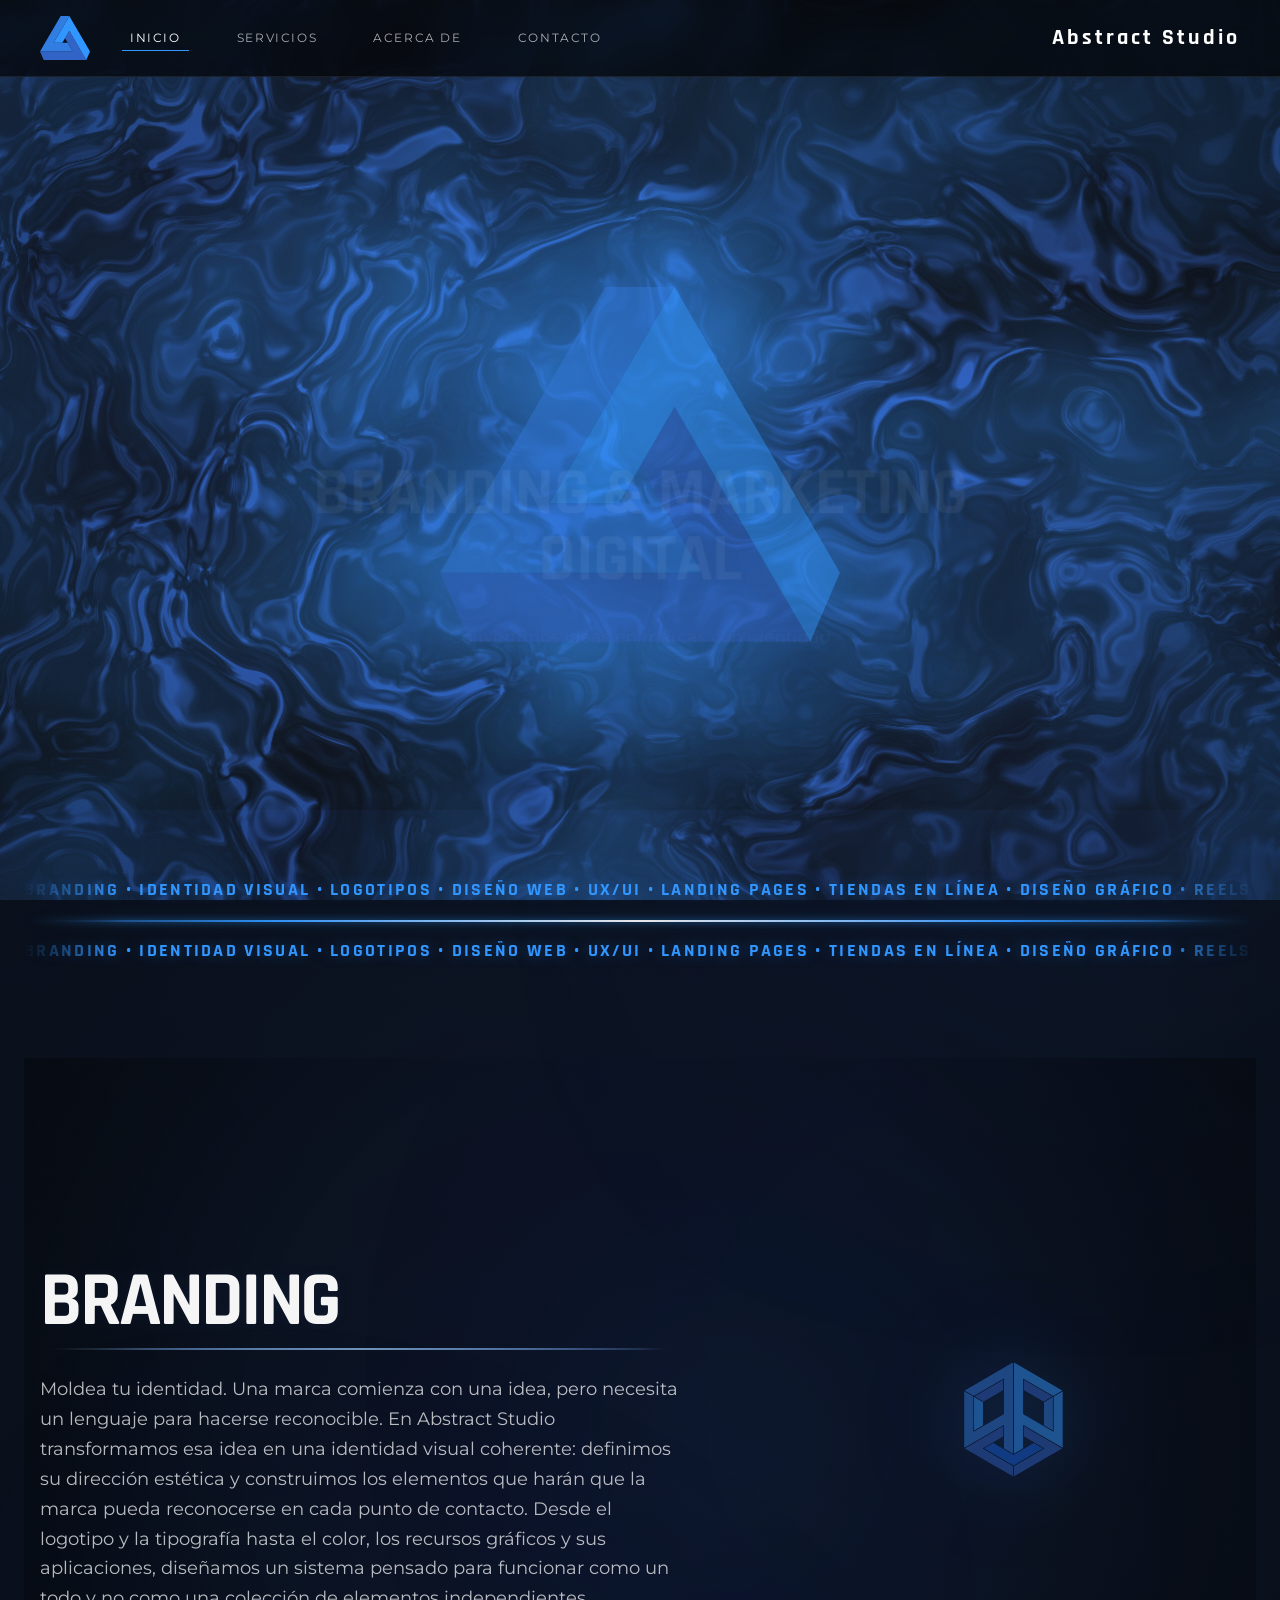
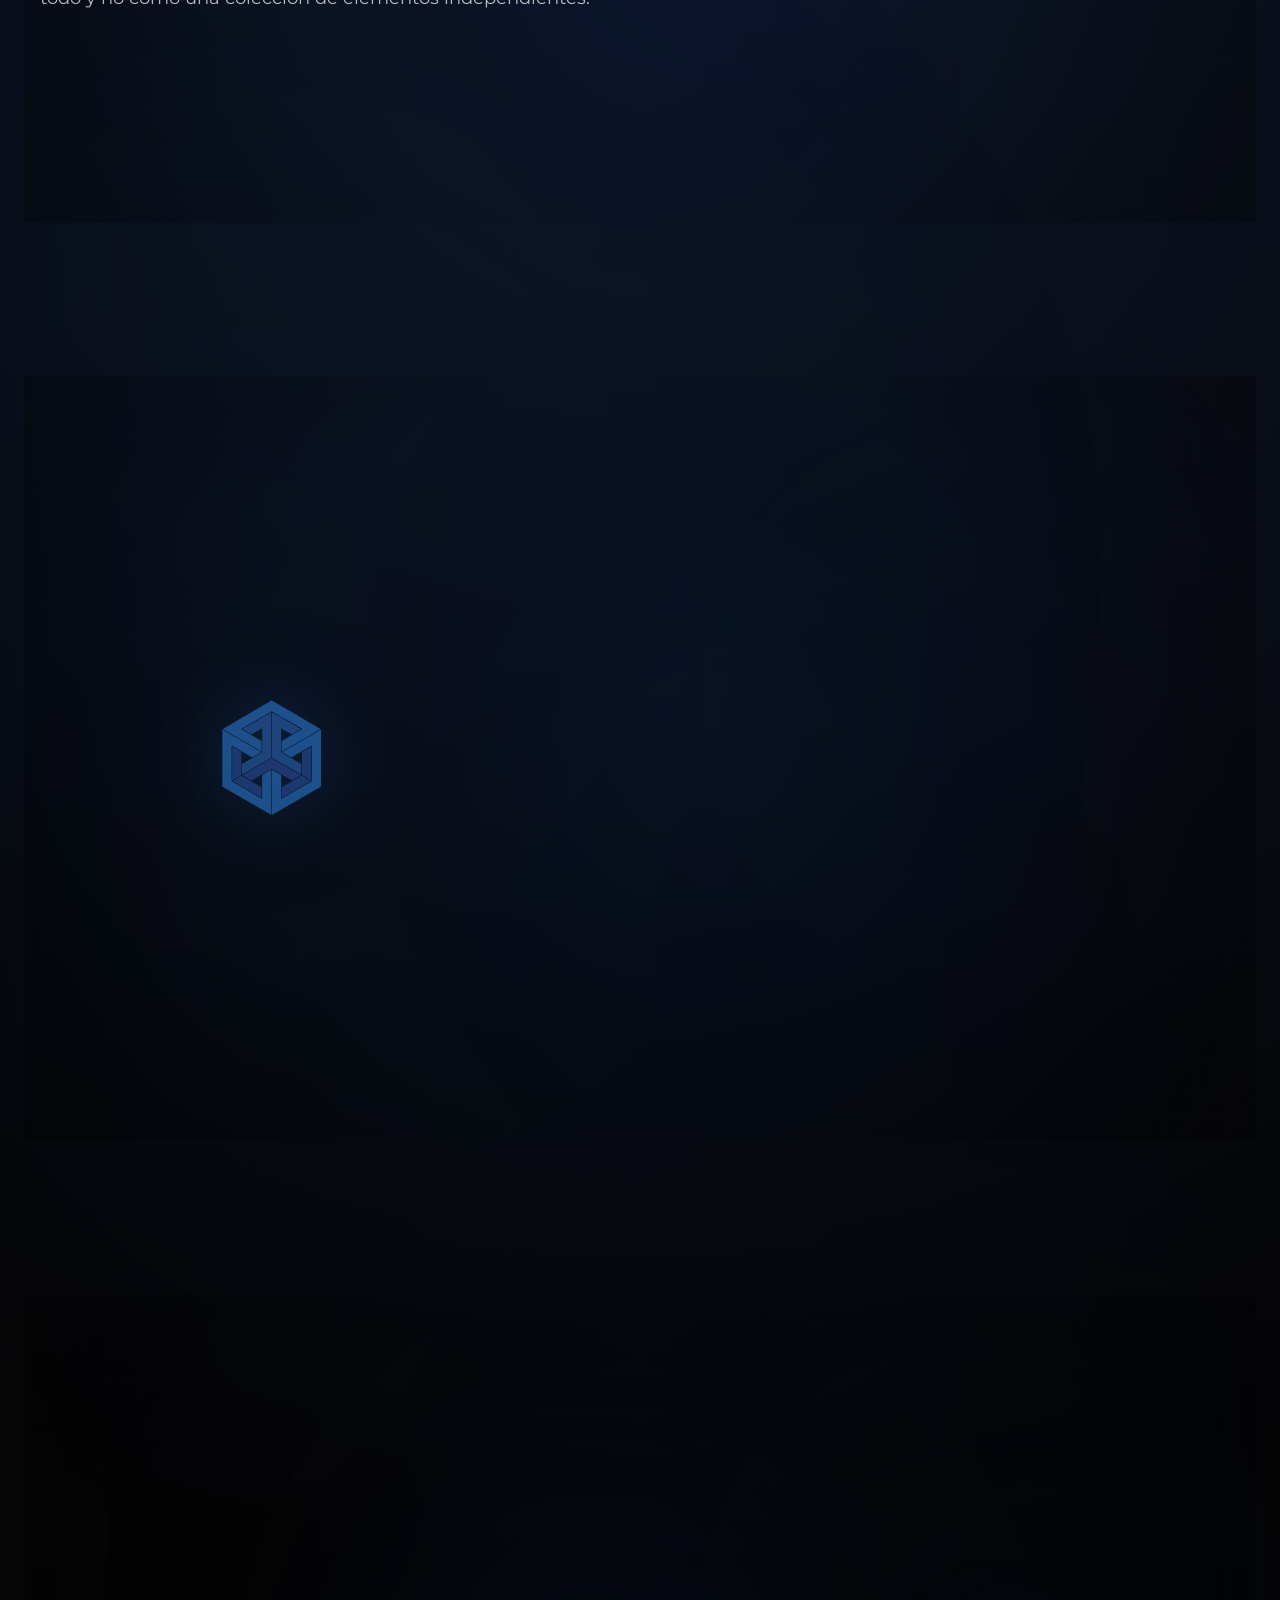
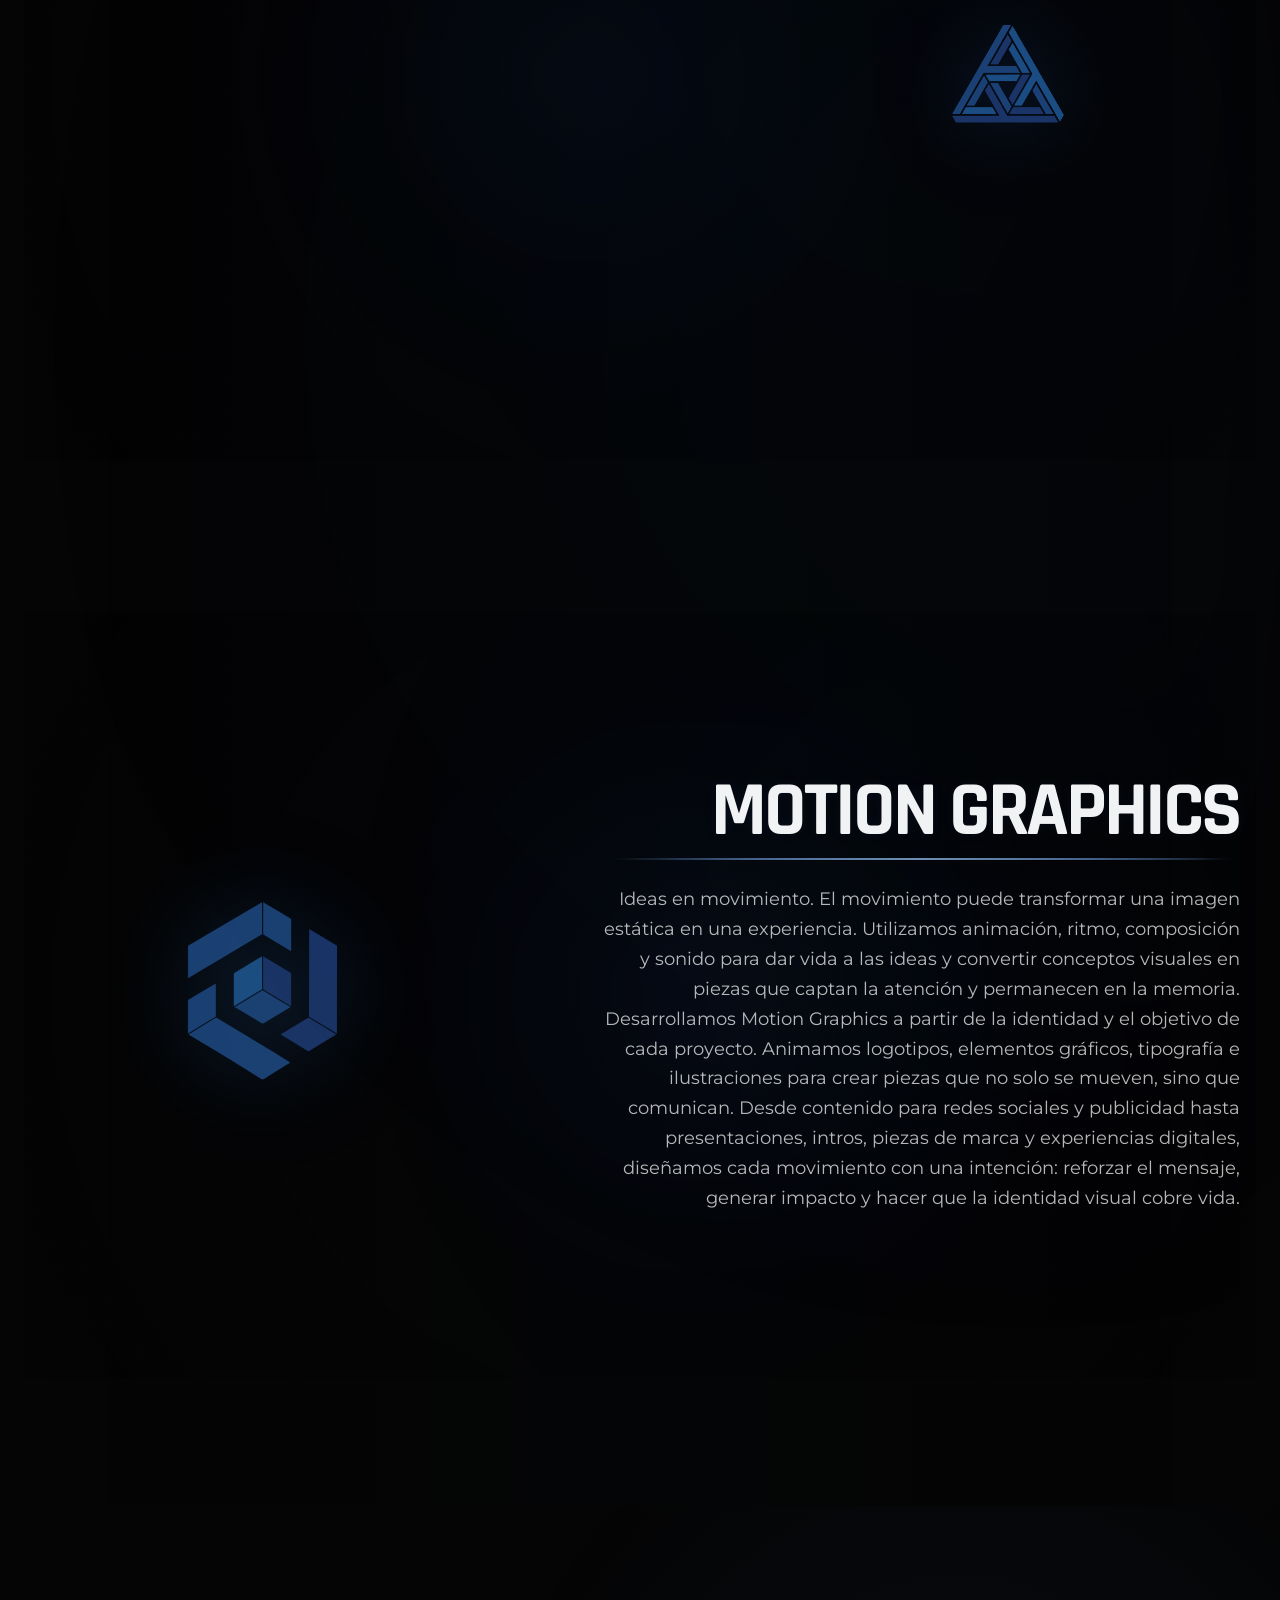
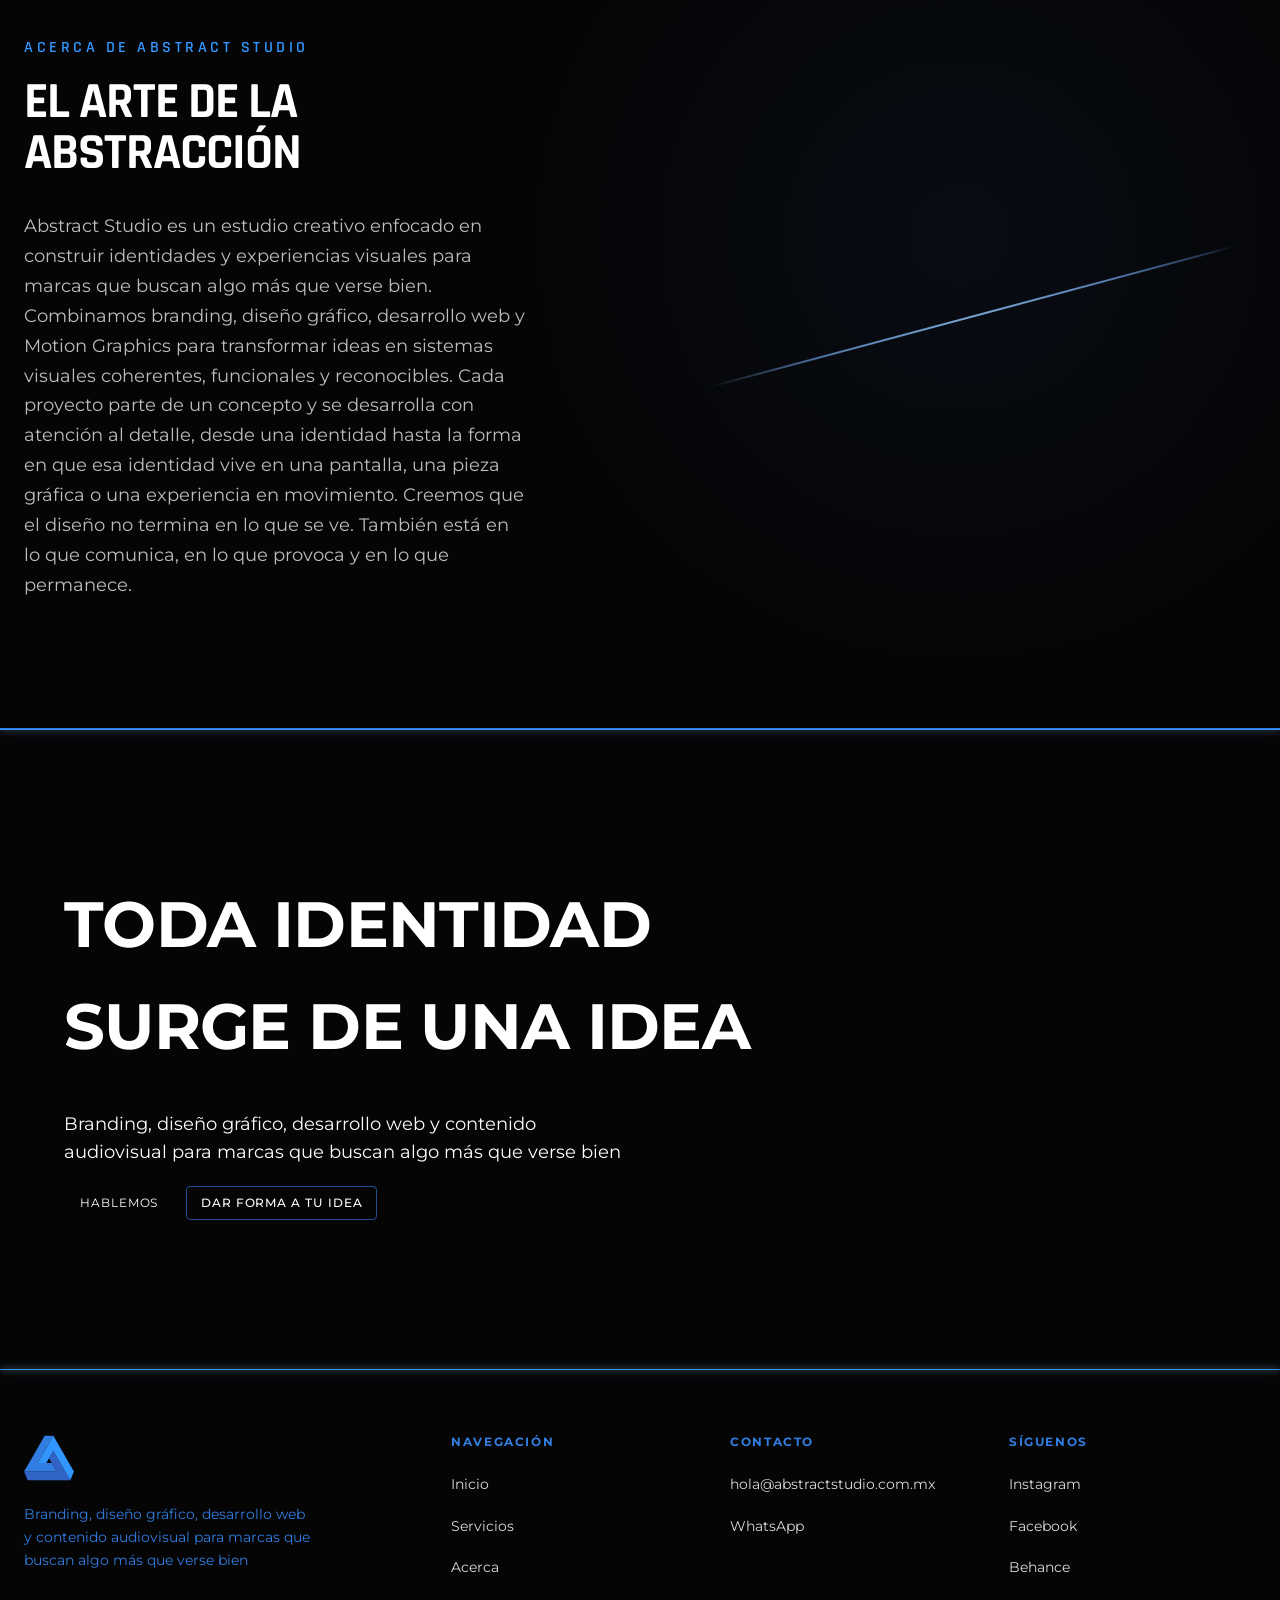
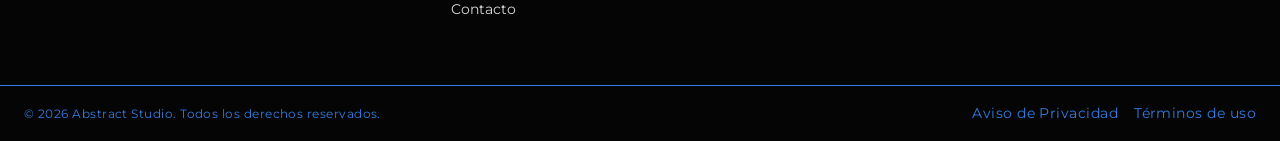
==== index.html @ e2a18814 "Aviso de Privacidad Update" ====
<!DOCTYPE html>
<html lang="es-MX">

<head>
    <!-- Meta -->
    <meta charset="UTF-8">
    <meta name="author"
      content="Abstract Studio">
    <meta name="viewport"
      content="width=device-width, initial-scale=1.0">
    <meta name="theme-color"
      content="#0b0b0b">
    <meta name="description"
      content="Branding • Desarrollo Web • Diseño Gráfico • Motion Graphics">
    <meta name="twitter:card"
      content="summary_large_image">
    <meta name="robots"
      content="index,follow">
    <meta property="og:site_name"
      content="Abstract Studio">  
    <meta property="og:title"
      content="Abstract Studio">
    <meta property="og:description"
      content="Branding • Desarrollo Web • Diseño Gráfico • Motion Graphics">
    <meta property="og:image"
      content="assets/images/cover.jpg">
    <meta property="og:type"
      content="website">
    <meta property="og:url"
      content="https://abstractstudio.com.mx">
    <meta property="og:locale"
      content="es_MX">
    
    <!-- Title -->
    <title>Abstract Studio | Branding & Marketing Digital</title>
    <!-- SEO -->
    <link rel="canonical" href="https://abstractstudio.com.mx">
    <!-- Favicon -->
    <link rel="icon" href="assets/logos/Logo Abstract Studio Blue.svg">
    <link rel="icon" type="image/svg+xml" href="assets/favicon/favicon.svg">
    <link rel="apple-touch-icon" href="assets/favicon/apple-touch-icon.png">
    <!--Google Fonts-->
    <link rel="preconnect" href="https://fonts.googleapis.com">
    <link rel="preconnect" href="https://fonts.gstatic.com" crossorigin>
    <link href="https://fonts.googleapis.com/css2?family=Montserrat:wght@400;500;600&family=Rajdhani:wght@500;600;700&display=swap" rel="stylesheet">
    <!-- CSS -->
    <link rel="stylesheet" href="style.css">
    <!-- script-->
    <script src="script.js" defer></script>
</head>

<body>

    <!-- Continuous Global WebGL Fluid Canvas -->
    <canvas id="global-fluid-canvas" class="global-fluid-canvas" aria-hidden="true"></canvas>

    <!-- Background Ambient Glow -->
    <div class="background" aria-hidden="true">
        <div class="blur blur1"></div>
        <div class="blur blur2"></div>
        <div class="noise"></div>
    </div>

    <!-- Header -->
    <header class="header">

    <div class="container">

        <div class="header-left">

            <div class="logo">
                <a href="/" aria-label="Abstract Studio Home">
                    <img
                        src="assets/logos/Logo Abstract Studio Blue.svg"
                        alt="Abstract Studio">
                </a>
            </div>

            <nav class="menu" aria-label="Primary navigation">

                <ul class="menu-list" id="primary-menu">

                    <li><a href="#hero" aria-current="page">Inicio</a></li>
                    <li><a href="#services">Servicios</a></li>
                    <li><a href="#about">Acerca de</a></li>
                    <li><a href="#contact">Contacto</a></li>

                </ul>

            </nav>

        </div>

        <div class="brand-name">
           <a href="/" aria-label="Abstract Studio Home">
              <span class="logo-text">
                  Abstract Studio
              </span>
           </a>
        </div>

        <button
            type="button"
            class="menu-toggle"
            aria-label="Abrir menú"
            aria-expanded="false"
            aria-controls="primary-menu"
        >
            <span></span>
            <span></span>
            <span></span>
        </button>

    </div>
    
    </header>

    <main id="main">

        <!-- HERO -->

    <section id="hero" class="hero">

        <div class="container">

            <div class="hero-center-wrapper">

                <!-- Penrose Triangle (Background Focal Element) -->
                <div class="hero-triangle-wrapper">
                    <img
                        src="assets/logos/Logo Abstract Studio Blue.svg"
                        alt="Abstract Studio Logo"
                        class="hero-triangle"
                        aria-hidden="true">
                </div>

                <!-- Text Content Overlay (Centered) -->
                <div class="hero-content reveal is-visible">

                    <p class="subtitle">
                        EL ARTE DE LA ABSTRACCIÓN
                    </p>

                    <h1>
                        Branding & Marketing Digital
                    </h1>

                    <p class="hero-description">
                        Convertimos ideas en marcas con identidad
                    </p>

                </div>

            </div><!-- /.hero-center-wrapper -->

        </div><!-- /.container -->

</section>

<!-- ============================================================
     SERVICES
     ============================================================ -->

<section id="services" class="services">

    <div class="container">

        
        <!-- ============================================================
             SERVICES TICKER BANNER
             Banda doble animada continua con haz de energía central
             ============================================================ -->
        <div class="services-ticker-banner reveal" aria-hidden="true">
            <!-- Banda Superior (Izquierda a Derecha) -->
            <div class="ticker-track ticker-track-ltr">
                <div class="ticker-content">
                    <span>BRANDING • IDENTIDAD VISUAL • LOGOTIPOS • DISEÑO WEB • UX/UI • LANDING PAGES • TIENDAS EN LÍNEA • DISEÑO GRÁFICO • REELS • MOTION GRAPHICS • EDICIÓN DE VIDEO • CONTENIDO PARA REDES SOCIALES •&nbsp;</span>
                    <span>BRANDING • IDENTIDAD VISUAL • LOGOTIPOS • DISEÑO WEB • UX/UI • LANDING PAGES • TIENDAS EN LÍNEA • DISEÑO GRÁFICO • REELS • MOTION GRAPHICS • EDICIÓN DE VIDEO • CONTENIDO PARA REDES SOCIALES •&nbsp;</span>
                </div>
            </div>

            <!-- Haz Láser de Energía Central -->
            <div class="ticker-laser-line"></div>

            <!-- Banda Inferior (Derecha a Izquierda) -->
            <div class="ticker-track ticker-track-rtl">
                <div class="ticker-content">
                    <span>BRANDING • IDENTIDAD VISUAL • LOGOTIPOS • DISEÑO WEB • UX/UI • LANDING PAGES • TIENDAS EN LÍNEA • DISEÑO GRÁFICO • REELS • MOTION GRAPHICS • EDICIÓN DE VIDEO • CONTENIDO PARA REDES SOCIALES •&nbsp;</span>
                    <span>BRANDING • IDENTIDAD VISUAL • LOGOTIPOS • DISEÑO WEB • UX/UI • LANDING PAGES • TIENDAS EN LÍNEA • DISEÑO GRÁFICO • REELS • MOTION GRAPHICS • EDICIÓN DE VIDEO • CONTENIDO PARA REDES SOCIALES •&nbsp;</span>
                </div>
            </div>
        </div>

        <div class="services-stage" role="list">

            <!-- ========================================================
                 BRANDING
                 ======================================================== -->

            <article
                class="service-scene reveal"
                data-service="branding"
                role="listitem"
            >

                <div class="service-light" aria-hidden="true">

                <span class="camera-light"></span>

                <span class="camera-light camera-light-secondary"></span>

</div>
                <div class="service-content">

                    <h3>
                        Branding
                    </h3>

                    <!-- Horizontal Laser -->
                    <div class="laser-rig laser-rig-horizontal" aria-hidden="true">
                        <span class="laser laser-horizontal">
                            <span class="laser-core"></span>
                            <span class="laser-energy"></span>
                        </span>
                    </div>

                    <p>
                    
                     Moldea tu identidad.

                     Una marca comienza con una idea, pero necesita un lenguaje para hacerse reconocible.
                     En Abstract Studio transformamos esa idea en una identidad visual coherente: 
                     definimos su dirección estética y construimos los elementos que harán que la marca pueda reconocerse en cada punto de contacto.
                     Desde el logotipo y la tipografía hasta el color, los recursos gráficos y sus aplicaciones,
                     diseñamos un sistema pensado para funcionar como un todo y no como una colección de elementos independientes.
                    
                    </p>

                </div>

                <div class="logo">
                    <img
                        src="assets/logos/Impossible Square 3D.svg"
                        alt="Abstract Studio">
                </div>

            </article>

            <!-- ========================================================
                 WEB DESIGN
                 ======================================================== -->

            <article
                class="service-scene reveal"
                data-service="web"
                role="listitem"
            >

                <div class="service-light" aria-hidden="true">

    <span class="camera-light"></span>

    <span class="camera-light camera-light-secondary"></span>

</div>
                <div class="service-content">

                    <h3>
                        Desarrollo Web
                    </h3>

                    <!-- Horizontal Laser -->
                    <div class="laser-rig laser-rig-horizontal" aria-hidden="true">
                        <span class="laser laser-horizontal">
                            <span class="laser-core"></span>
                            <span class="laser-energy"></span>
                        </span>
                    </div>

                    <p>
                      
                        Tu hogar digital

                        Un sitio web es más que una página en internet. Es el espacio donde tu marca puede expresarse sin las limitaciones de una red social y donde tus clientes pueden conocer quién eres, qué haces y por qué deberían elegirte.
                        Diseñamos y desarrollamos sitios web desde cero, combinando dirección visual, estructura, interacción y tecnología para crear experiencias que representen la identidad de cada marca. Desde la arquitectura de la información y la composición visual hasta las animaciones, interacciones y adaptación a distintos dispositivos, cada elemento tiene una función.
                        El resultado es un sitio rápido, responsive y coherente con tu identidad, diseñado para que tu marca tenga un espacio propio en el mundo digital.

                    </p>

                </div>

                <div class="logo">
                    <img
                        src="assets/logos/Impossible Cube.svg"
                        alt="Abstract Studio">
                </div>

            </article>

            <!-- ========================================================
                 GRAPHIC DESIGN
                 ======================================================== -->

            <article
                class="service-scene reveal"
                data-service="graphic"
                role="listitem"
            >

                <div class="service-light" aria-hidden="true">

    <span class="camera-light"></span>

    <span class="camera-light camera-light-secondary"></span>

</div>

                <div class="service-content">

                    <h3>
                        Diseño Gráfico
                    </h3>

                    <!-- Horizontal Laser -->
                    <div class="laser-rig laser-rig-horizontal" aria-hidden="true">
                        <span class="laser laser-horizontal">
                            <span class="laser-core"></span>
                            <span class="laser-energy"></span>
                        </span>
                    </div>

                    <p>
                        Lo visual también habla.

                        Cada pieza gráfica comunica antes de que alguien lea una sola palabra. Diseñamos recursos visuales que convierten una idea o un mensaje en una composición clara, atractiva y coherente con la identidad de cada marca.
                        Trabajamos desde la dirección visual y la composición hasta la tipografía, el color, la jerarquía y el tratamiento de imágenes. El objetivo no es simplemente hacer que una pieza se vea bien, sino conseguir que comunique lo correcto, capte atención y pueda reconocerse como parte de una misma identidad.
                        Diseñamos piezas para distintos puntos de contacto: material corporativo, publicidad, redes sociales, presentaciones, piezas editoriales y otros formatos que una marca necesite para comunicarse.
                  
                    </p>

                </div>

                <div class="logo">
                    <img
                        src="assets/logos/Impossible Triangles.svg"
                        alt="Abstract Studio">
                </div>


            </article>

            <!-- ========================================================
                 Motion Graphics
                 ======================================================== -->

            <article
                class="service-scene reveal"
                data-service="video"
                role="listitem"
            >

                <div class="service-light" aria-hidden="true">

    <span class="camera-light"></span>

    <span class="camera-light camera-light-secondary"></span>

</div>

                <div class="service-content">

                    <h3>
                        Motion Graphics
                    </h3>

                    <!-- Horizontal Laser -->
                    <div class="laser-rig laser-rig-horizontal" aria-hidden="true">
                        <span class="laser laser-horizontal">
                            <span class="laser-core"></span>
                            <span class="laser-energy"></span>
                        </span>
                    </div>

                    <p>
                        Ideas en movimiento.

                        El movimiento puede transformar una imagen estática en una experiencia. Utilizamos animación, ritmo, composición y sonido para dar vida a las ideas y convertir conceptos visuales en piezas que captan la atención y permanecen en la memoria.
                        Desarrollamos Motion Graphics a partir de la identidad y el objetivo de cada proyecto. Animamos logotipos, elementos gráficos, tipografía e ilustraciones para crear piezas que no solo se mueven, sino que comunican.
                        Desde contenido para redes sociales y publicidad hasta presentaciones, intros, piezas de marca y experiencias digitales, diseñamos cada movimiento con una intención: reforzar el mensaje, generar impacto y hacer que la identidad visual cobre vida.
                    </p>

                </div>

                <div class="logo">
                    <img
                        src="assets/logos/Impossible Cubes Floating.svg"
                        alt="Abstract Studio">
                </div>

                

            </article>

        </div>

    </div>

</section>

<!-- ABOUT -->

<section id="about" class="about">

    <div class="container">

        <div class="about-grid">

            <div class="about-content reveal">

                <span class="section-tag">
                  Acerca de Abstract Studio
                </span>

                <h2>
                  El Arte de la Abstracción
                </h2>

                <p>

                    Abstract Studio es un estudio creativo enfocado en construir identidades y experiencias visuales para marcas que buscan algo más que verse bien.
                    Combinamos branding, diseño gráfico, desarrollo web y Motion Graphics para transformar ideas en sistemas visuales coherentes, funcionales y reconocibles. Cada proyecto parte de un concepto y se desarrolla con atención al detalle, desde una identidad hasta la forma en que esa identidad vive en una pantalla, una pieza gráfica o una experiencia en movimiento.
                    Creemos que el diseño no termina en lo que se ve. También está en lo que comunica, en lo que provoca y en lo que permanece.

                </p>

            </div>

            <!-- Volumetric Physical Laser Beam Visual -->
            <div class="about-visual" aria-hidden="true">

                <div class="laser-rig laser-rig-about">
                    <span class="laser laser-about">
                        <span class="laser-core"></span>
                        <span class="laser-energy"></span>
                        <span class="laser-haze"></span>
                    </span>
                </div>

                <div class="about-prism">
                    <div class="prism-core"></div>
                    <div class="prism-glow"></div>
                </div>

            </div>

        </div><!-- /.about-grid -->

    </div><!-- /.container -->

</section>

<!-- CONTACT -->

        <section id="contact" class="contact reveal">

            <div class="container">

                <h2>
                    Toda identidad surge de una idea
                </h2>

                <p>
                    Branding, diseño gráfico, desarrollo web y contenido audiovisual para marcas que buscan algo más que verse bien
                </p>

                <div class="contact-actions">
                    <a href="https://wa.me/529842177882" 
                       target="_blank"
                       rel="noopener noreferrer"
                       class="primary-btn">
                        Hablemos
                    </a>

                    <button
                        type="button"
                        class="project-trigger"
                        aria-controls="project-panel"
                        aria-expanded="false"
                    >
                        Dar Forma a tu Idea
                    </button>
                </div>

            </div>

        </section>

        <aside
                id="project-panel"
                class="project-panel"
                role="dialog"
                aria-modal="true"
                aria-labelledby="project-panel-title"
                aria-hidden="true"
            >
                <div class="project-panel__surface">
                    <button type="button" class="project-panel__close" aria-label="Cerrar formulario de proyecto">
                        <span aria-hidden="true">×</span>
                    </button>

                    <div class="project-panel__intro">
                        <p class="project-panel__eyebrow">Iniciar proyecto</p>
                        <h3 id="project-panel-title">No te conformes con imaginarlo, estamos listos para volverlo realidad.</h3>
                        <p>Cuéntanos qué tienes en mente.</p>
                    </div>

                    <form 
                        id="project-form"
                        class="project-form"
                        action="https://formspree.io/f/xyegvakr"
                        method="POST"
                        novalidate>
                        <fieldset class="project-form__group">
                            <legend>¿Qué podemos crear para ti?</legend>
                            <div class="project-options project-options--services">
                                <label><input type="checkbox" name="servicios" value="Branding"><span>Branding</span></label>
                                <label><input type="checkbox" name="servicios" value="Diseño web"><span>Diseño web</span></label>
                                <label><input type="checkbox" name="servicios" value="Diseño gráfico"><span>Diseño gráfico</span></label>
                                <label><input type="checkbox" name="servicios" value="Contenido para redes sociales"><span>Contenido para redes</span></label>
                                <label><input type="checkbox" name="servicios" value="Edición de video"><span>Edición de video</span></label>
                                <label><input type="checkbox" name="servicios" value="Otro"><span>Otro</span></label>
                            </div>
                        </fieldset>

                        <div class="project-form__group">
                            <label for="project-description">Cuéntanos sobre tu proyecto</label>
                            <textarea id="project-description" name="descripcion" rows="4" required placeholder="Cuéntanos brevemente qué tienes en mente..."></textarea>
                        </div>

                        <fieldset class="project-form__group">
                            <legend>Cuéntanos un poco sobre tu negocio <span>(opcional)</span></legend>
                            <div class="project-options">
                                <label><input type="radio" name="negocio" value="Estoy comenzando"><span>Estoy comenzando</span></label>
                                <label><input type="radio" name="negocio" value="Ya tengo un negocio"><span>Ya tengo un negocio</span></label>
                                <label><input type="radio" name="negocio" value="Quiero renovar mi imagen"><span>Renovar mi imagen</span></label>
                                <label><input type="radio" name="negocio" value="Estoy lanzando algo nuevo"><span>Estoy lanzando algo nuevo</span></label>
                            </div>
                        </fieldset>

                        <fieldset class="project-form__group">
                            <legend>¿Cómo podemos contactarte?</legend>
                            <div class="project-fields">
                                <label>Nombre<input type="text" name="nombre" autocomplete="name" required></label>
                                <label>WhatsApp<input type="tel" name="whatsapp" autocomplete="tel" inputmode="tel" required></label>
                                <label>Email<input type="email" name="email" autocomplete="email" required></label>
                                <label>Instagram / sitio web <span>(opcional)</span><input type="text" name="referencia" autocomplete="url"></label>
                            </div>
                        </fieldset>

                        <fieldset class="project-form__group">
                            <legend>¿Cómo encontraste Abstract Studio?</legend>
                            <div class="project-options">
                                <label><input type="radio" name="origen" value="Instagram" required><span>Instagram</span></label>
                                <label><input type="radio" name="origen" value="Facebook"><span>Facebook</span></label>
                                <label><input type="radio" name="origen" value="Google"><span>Google</span></label>
                                <label><input type="radio" name="origen" value="Recomendación"><span>Recomendación</span></label>
                                <label><input type="radio" name="origen" value="Otro"><span>Otro</span></label>
                            </div>
                        </fieldset>

                        <p class="project-form__notice" role="alert" aria-live="assertive"></p>
                        <button type="submit" class="project-submit">Iniciar Proyecto</button>
                    </form>

                    <div class="project-success" hidden tabindex="-1">
                        <p class="project-panel__eyebrow">Solicitud recibida</p>
                        <h3>Tu idea ya está en movimiento.</h3>
                        <p>Gracias por compartirla. Nos pondremos en contacto contigo pronto.</p>
                        <button type="button" class="project-success__close">Cerrar</button>
                    </div>
                </div>
        </aside>

    </main>

    <!-- Footer -->

<footer class="footer">

    <div class="container">

        <!-- Brand -->

        <section class="footer-brand">

            <div class="logo">

                <a href="/">
                    <img
                        src="assets/logos/Logo Abstract Studio Blue.svg"
                        alt="Abstract Studio">
                </a>
            </div>

            <p class="footer-description">
                Branding, diseño gráfico, desarrollo web y contenido audiovisual para marcas que buscan algo más que verse bien
            </p>

        </section>

        <!-- Navigation -->

        <nav class="footer-nav" aria-label="Footer navigation">

            <h3>Navegación</h3>

            <ul>

                <li><a href="#hero">Inicio</a></li>

                <li><a href="#services">Servicios</a></li>

                <li><a href="#about">Acerca</a></li>

                <li><a href="#contact">Contacto</a></li>

            </ul>

        </nav>

        <!-- Contact -->

        <section class="footer-contact">

            <h3>Contacto</h3>

            <ul>

                <li>
                    <a href="mailto:hola@abstractstudio.com.mx?subject=Quiero%20iniciar%20un%20proyecto">
                        hola@abstractstudio.com.mx
                    </a>
                </li>

                <li>
                    <a href="https://wa.me/529842177882?text=Hola%20Abstract%20Studio%2C%20encontr%C3%A9%20su%20sitio%20web%20y%20me%20gustar%C3%ADa%20hablar%20sobre%20un%20proyecto." class="whatsapp-link">
                        WhatsApp
                    </a>
                </li>

            </ul>

        </section>

        <!-- Social -->

        <nav class="footer-social" aria-label="Social media">
            <h3>Síguenos</h3>
            <ul>
                <li><a href="https://www.instagram.com/abstractstudio.mkt/" class="instagram-link" target="_blank" rel="noopener noreferrer">Instagram</a></li>
                <li><a href="https://www.facebook.com/abstractstudio.mkt" class="facebook-link" target="_blank" rel="noopener noreferrer">Facebook</a></li>
                <li><a href="https://www.behance.net/abstractstudiomkt" class="behance-link" target="_blank" rel="noopener noreferrer">Behance</a></li>
            </ul>
        </nav>
    </div>

    <div class="footer-bottom">

        <div class="container">

            <p>
                &copy; 2026 Abstract Studio. Todos los derechos reservados.
            </p>

            <nav aria-label="Legal">

                <ul>

                    <li>
                        <a href="aviso-de-privacidad.html">
                            Aviso de Privacidad
                        </a>
                    </li>

                    <li>
                        <a href="#">
                            Términos de uso
                        </a>
                    </li>

                </ul>

            </nav>

        </div>

    </div>

</footer>

</body>

</html>
---- style.css ----
/* ============================================================
   ABSTRACT STUDIO — Stylesheet

   Dirección visual:
   Minimalista, elegante, artística y atemporal.

   Inspiración:
   Porsche • Apple • PlayStation

   Identidad:
   Negro predominante, azul como color de acento,
   tipografía limpia, animaciones sutiles y mucho espacio.
   ============================================================ */

/* ============================================================

   INDEX

   01. Design Tokens
   02. Reset
   03. Layout
   04. Header
   05. Hero
   06. Services
   07. About
   08. Contact
   09. Footer
   10. Animations
   11. Responsive

   ============================================================ */
   
/* ============================================================
   DESIGN TOKENS
   Sistema de diseño global de Abstract Studio.
   Cualquier cambio aquí se reflejará en todo el sitio.
   ============================================================ */

:root {

    /* ---------- Color Palette ---------- */
    
    --bg: #050505;
    --surface: #0D0D0D;
    --surface-2: #171717;
    --accent-rgb: 50, 100, 200;
    --white: #ffffff;
    --primary: #3264d2;
    --primary-soft: #327de1;
    --accent: #3296ff;

    --text: #F5F5F5;
    --text-soft: #BDBDBD;

    --black:#000;
    --transparent:transparent;

    /* ---------- Social Links Color Palette ---------- */
    
    --instagram: #3296ff;
    --whatsapp: #3296ff;
    --facebook: #3296ff;
    --behance: #3296ff;

    /* ---------- Browser Preferences ----------*/

    color-scheme: dark;

    /* ---------- UI ---------- */

    --line: rgba(255, 255, 255, 0.08);

    /* ---------- Logo Size ---------- */

    --logo-size: 50px;

    /* ---------- Icon Size ---------- */

    --icon-sm: 16px;
    --icon-md: 24px;
    --icon-lg: 32px;
    --icon-xl: 48px;
    
    /* ---------- Fonts ---------- */
    
    --font-heading: "Rajdhani", sans-serif;
    --font-body: "Montserrat", sans-serif;

    /* ---------- Font Size ---------- */

    --fs-xs: .72rem;
    --fs-sm: .9rem;
    --fs-md: 1rem;
    --fs-lg: 1.1rem;
    --fs-xl: 1.4rem;
    --fs-2xl: 1.5rem;
    --fs-3xl: clamp(2.6rem, 5.5vw, 5rem);

    /* ---------- Font Weight ---------- */

    --fw-regular: 400;
    --fw-medium: 500;
    --fw-semibold: 600;
    --fw-bold: 700;

    /* ---------- Layout ---------- */

    --container-sm:720px;
    --container-md:960px;
    --container-lg:1280px;
    --container-xl:1440px;
    --header-height: 90px;
    --gutter: 1.5rem;
    --container-header: 1700px;

    /* ---------- Blur ---------- */
    
    --blur-sm:14px;
    --blur-lg:160px;
    
    /* ---------- Opacity ---------- */

    --opacity-low:.25;
    --opacity-medium:.65;
    --opacity-high:.85;

    /* ---------- Motion ---------- */

    --ease-standard: cubic-bezier(.19, 1, .22, 1);
    --ease-smooth: cubic-bezier(.16, 1, .3, 1);
    --ease-fast: cubic-bezier(.4, 0, .2, 1);

    /* ---------- Motion Duration ---------- */

    --duration-fast: 150ms;
    --duration-normal: 250ms;
    --duration-slow: 400ms;
    --duration-slower: 700ms;

    /* ---------- Motion Distance ---------- */

    --motion-distance-sm: 12px;
    --motion-distance-md: 20px;
    --motion-distance-lg: 28px;

    /* ---------- Transitions ---------- */

    --transition-fast:
        all var(--duration-fast) var(--ease-fast);

    --transition-standard:
        all var(--duration-normal) var(--ease-standard);

    --transition-smooth:
        all var(--duration-normal) var(--ease-smooth);

    --transition-opacity:
        opacity var(--duration-normal) var(--ease-fast);

    --transition-transform:
        transform var(--duration-normal) var(--ease-standard);

    --transition-button:
        background var(--duration-normal) var(--ease-smooth),
        color var(--duration-normal) var(--ease-smooth),
        border-color var(--duration-normal) var(--ease-smooth),
        transform var(--duration-normal) var(--ease-smooth),
        box-shadow var(--duration-normal) var(--ease-smooth);

    --transition-header:
        background var(--duration-normal) var(--ease-standard),
        padding var(--duration-normal) var(--ease-standard),
        border-color var(--duration-normal) var(--ease-standard),
        box-shadow var(--duration-normal) var(--ease-standard);

    --transition-menu:
        opacity var(--duration-normal) var(--ease-fast),
        color var(--duration-normal) var(--ease-standard);

    --transition-underline:
        transform var(--duration-normal) var(--ease-standard);

    --transition-padding:
        padding var(--duration-normal) var(--ease-smooth);

    --transition-reveal:
        opacity var(--duration-slower) var(--ease-smooth),
        transform var(--duration-slower) var(--ease-smooth);


    /* ---------- Border Line ---------- */

    --border-primary: 1px solid var(--primary-soft);
    --border-line: 1px solid var(--line);

    /* ---------- Border Radius ---------- */

    --radius-sm: 4px;
    --radius-md: 8px;
    --radius-lg: 16px;
    --radius-full:999px;

    /* ---------- Z-index ---------- */

    --z-background: -1;
    --z-header: 100;
    --z-dropdown: 200;
    --z-tooltip: 500;
    --z-overlay: 900;
    --z-modal: 1000;
    --z-toast: 1100;
    
    /* ---------- Spacing ----------
    Utilizar estas variables para márgenes, paddings, gaps y separaciones.
    Evitar valores sueltos siempre que exista un equivalente dentro de esta escala.
    -------------------------------- */

    --space-3xs: .125rem;
    --space-2xs: .25rem;
    --space-xs: .5rem;
    --space-sm: .75rem;

    --space-md: 1rem;
    --space-md-lg: 1.25rem;
    --space-lg-sm: 1.5rem;
    --space-lg: 2rem;
    --space-lg-xl: 2.5rem;
    --space-xl-sm: 3rem;

    --space-xl: 4rem;
    --space-2xl: 8rem;
    --space-3xl: 12rem;
    --space-4xl: 16rem;

    /* ---------- Shadows ---------- */

    --shadow-sm: 0 4px 12px rgb(0 0 0 / .16);
    --shadow-md: 0 8px 24px rgb(0 0 0 / .24);
    --shadow-lg: 0 16px 48px rgb(0 0 0 / .32);
    --shadow-accent: 0 8px 24px rgb(var(--accent-rgb) / .25);
    
    /* ---------- Focus ---------- */

    --focus-outline: 2px solid var(--accent);
    --focus-offset: 3px;


    /* ---------- Laser Glow ---------- */

    --laser-rgb: 50, 100, 200;
    --laser-core-rgb: 180, 225, 255;

    --laser-border-opacity: .90;

    --laser-glow-sm: rgba(var(--laser-core-rgb), .95);
    --laser-glow-md: rgba(var(--laser-rgb), .70);
    --laser-glow-lg: rgba(var(--laser-rgb), .45);
    --laser-glow-xl: rgba(var(--laser-rgb), .20);

    --laser-shadow-sm: 0 0 4px var(--laser-glow-sm);
    --laser-shadow-md: 0 0 12px var(--laser-glow-md);
    --laser-shadow-lg: 0 0 28px var(--laser-glow-lg);
    --laser-shadow-xl: 0 0 70px var(--laser-glow-xl);

    --laser-blur: .3px;
    --laser-drop-shadow: 0 0 8px rgba(var(--laser-rgb), .60);

}

/* ============================================================
   RESET
   Normaliza el comportamiento por defecto de los navegadores
   y establece una base consistente para todo el proyecto.
   ============================================================ */
*,
*::before,
*::after {
    margin: 0;
    padding: 0;
    box-sizing: border-box;
}

html {
    scroll-behavior: smooth;
    scroll-padding-top: var(--header-height);
}

body {
    background-color: var(--bg);
        
    background-image:
        radial-gradient(
            circle at top,
            rgba(var(--accent-rgb), .10),
            var(--transparent) 50%
        );

    color: var(--text);
    font-family: var(--font-body);
    line-height: 1.6;
    min-height: 100vh;

    overflow-x:hidden;

    font-synthesis: none;
    -webkit-font-smoothing: antialiased;
    -moz-osx-font-smoothing: grayscale;
    text-rendering: optimizeLegibility;
}

img {
    display: block;
    max-width: 100%;
    height: auto;
}

a {
    color: inherit;
    text-decoration: none;
}

ul {
    list-style: none;
}

:focus-visible {
    outline: var(--focus-outline);
    outline-offset: var(--focus-offset);
}

section {
    position: relative;
}

::selection {
    background: var(--accent);
    color: var(--white);
}

.container {
    max-width: var(--container-lg);
    margin-inline: auto;
    padding-inline: var(--gutter);
}

/* ---------- Background decoration (subtle, kept off unless needed) ---------- */
.background {
    position: fixed;
    inset: 0;
    z-index: var(--z-background);
    pointer-events: none;
}

.blur {
    position: absolute;
    filter: blur(var(--blur-lg));
    opacity: var(--opacity-low);
    mix-blend-mode: screen;
}

.blur1 {
    width: 640px;
    height: 640px;
    top: -12%;
    left: -10%;
    background: radial-gradient(
        circle,
        rgba(var(--accent-rgb), .9),
        transparent 70%
    );
}

.blur2 {
    width: 560px;
    height: 560px;
    bottom: -15%;
    right: -8%;
    background: radial-gradient(
        circle,
        rgba(var(--laser-rgb), .8),
        transparent 70%
    );
}

.noise {
    position: absolute;
    inset: 0;
    opacity: .035;
    mix-blend-mode: overlay;
    background-image: url("data:image/svg+xml;utf8,<svg xmlns='http://www.w3.org/2000/svg' width='120' height='120'><filter id='n'><feTurbulence type='fractalNoise' baseFrequency='0.85' numOctaves='2' stitchTiles='stitch'/></filter><rect width='100%25' height='100%25' filter='url(%23n)'/></svg>");
}

/* ============================================================
   HEADER
   ============================================================ */

.header {
    position: fixed;
    top: 0;
    left: 0;
    right: 0;
    z-index: var(--z-header);
    padding-block: var(--space-md);
    background: rgb(5 5 5 / 0.72);
    backdrop-filter: blur(var(--blur-sm)) saturate(125%);
    -webkit-backdrop-filter: blur(var(--blur-sm)) saturate(140%);
    border-bottom: var(--border-line);
    transition: var(--transition-header);
}

.header-left {
    display: flex;
    align-items: center;
    gap: var(--space-lg);
}

/* Estado al hacer scroll */

.header.scrolled {
    padding-block: var(--space-sm);
    background: rgb(5 5 5 / 0.82);
    box-shadow: var(--shadow-accent);
    backdrop-filter: blur(var(--blur-sm)) saturate(150%);
    -webkit-backdrop-filter: blur(var(--blur-sm)) saturate(150%);
}

.header .container {
    width: calc(100% - var(--space-lg));
    max-width: var(--container-header);

    display: flex;
    justify-content: space-between;
    align-items: center;
}

/* ============================================================
   Logo
   ============================================================ */

.logo {
    display: flex;
    align-items: center;
}

.logo img {
    width: var(--logo-size);
    height: auto;
    transition: 
      transform var(--duration-normal) var(--ease-smooth),
      filter var(--duration-normal) var(--ease-smooth);
}

.logo a:hover img {
    transform: translateY(-2px) scale(1.02);
    filter: drop-shadow(0 0 12px rgb(var(--accent-rgb) / .35));
}

.logo-text {
    font-family: var(--font-heading);
    font-size: var(--fs-xl);
    font-weight:var(--fw-bold);
    letter-spacing: 3px;
    color: var(--white);
    white-space: nowrap;
}

/* ============================================================
   Navigation
   ============================================================ */

.menu {
    display: flex;
    align-items: center;
}

.menu-list {
    display: flex;
    align-items: center;
    gap: var(--space-lg-xl);
}

.menu-list li a {
    position: relative;
    display: inline-flex;
    align-items: center;

    padding: var(--space-sm) var(--space-xs);

    font-family: var(--font-body);
    font-size: var(--fs-xs);
    letter-spacing: 0.14em;
    text-transform: uppercase;

    color: var(--white);
    opacity: 0.65;

    transition: var(--transition-menu);
}

.menu-list li a::after {
    content: "";
    position: absolute;
    left: 0;
    bottom: var(--space-xs);
    width: 100%;
    height: 1px;

    background: var(--accent);

    transform: scaleX(0);
    transform-origin: left;
    transition: var(--transition-underline);
}

.menu-list li a:hover,
.menu-list li a[aria-current="page"] {
    opacity: 1;
}

.menu-list li a:hover::after,
.menu-list li a[aria-current="page"]::after {
    transform: scaleX(1);
}

/* ============================================================
   Focus
   ============================================================ */

.menu-list a:focus-visible {
    outline: 2px solid var(--accent);
    outline-offset: 4px;
}


/* ============================================================
   Mobile Menu Toggle
   Oculto en escritorio; se activa en el breakpoint responsive.
   ============================================================ */

.menu-toggle {
    display: none;
    flex-direction: column;
    justify-content: center;
    gap: 5px;

    width: 32px;
    height: 32px;

    background: transparent;
    border: none;
    cursor: pointer;

    z-index: var(--z-dropdown);
}

.menu-toggle span {
    display: block;
    width: 100%;
    height: 2px;

    background: var(--white);
    border-radius: var(--radius-full);

    transition:
        transform var(--duration-normal) var(--ease-standard),
        opacity var(--duration-normal) var(--ease-standard);
}

body.menu-open .menu-toggle span:nth-child(1) {
    transform: translateY(7px) rotate(45deg);
}

body.menu-open .menu-toggle span:nth-child(2) {
    opacity: 0;
}

body.menu-open .menu-toggle span:nth-child(3) {
    transform: translateY(-7px) rotate(-45deg);
}

/* ============================================================
   Accessibility
   ============================================================ */

@media (prefers-reduced-motion: reduce) {

    .header,
    .header *,
    .header *::before,
    .header *::after {
        transition: none !important;
    }

}

/* ============================================================
   CONTINUOUS GLOBAL WEBGL ATMOSPHERE
   ============================================================ */

.global-fluid-canvas {
    position: fixed;
    top: 0;
    left: 0;
    width: 100vw;
    height: 100vh;
    z-index: -1;
    pointer-events: none;
    background: transparent;
    opacity: 0.88;
}

/* ============================================================
   HERO
   ============================================================ */

.hero {
    position: relative;
    display: flex;
    align-items: center;
    justify-content: center;
    min-height: calc(100vh - var(--header-height));
    overflow: hidden;
    background-color: transparent;
}

/* ---------- Centered Wrapper ---------- */
.hero-center-wrapper {
    position: relative;
    width: 100%;
    min-height: 560px;
    display: flex;
    align-items: center;
    justify-content: center;
    z-index: 1;
}

/* ---------- Penrose Triangle (Protagonista Central) ---------- */
.hero-triangle-wrapper {
    position: absolute;
    top: 50%;
    left: 50%;
    transform: translate(-50%, -50%);
    z-index: 1;
    pointer-events: none;
    display: flex;
    align-items: center;
    justify-content: center;
}

.hero-triangle {
    width: clamp(380px, 46vw, 680px);
    height: auto;
    opacity: 50%;
    pointer-events: none;
    filter:
        drop-shadow(0 0 35px rgba(50, 150, 255, 0.40))
        drop-shadow(0 0 80px rgba(50, 100, 210, 0.25));
    animation: heroTriangleFloating 10s ease-in-out infinite;
}

@keyframes heroTriangleFloating {
    0%, 100% {
        transform: translateY(0) scale(1);
        filter:
            drop-shadow(0 0 35px rgba(50, 150, 255, 0.40))
            drop-shadow(0 0 80px rgba(50, 100, 210, 0.25));
    }
    50% {
        transform: translateY(-12px) scale(1.025);
        filter:
            drop-shadow(0 0 55px rgba(50, 150, 255, 0.55))
            drop-shadow(0 0 100px rgba(50, 100, 210, 0.35));
    }
}

/* ============================================================
   HERO TEXT ENTRANCE ANIMATION
   Animación suave de entrada vertical para el contenido del Hero
   ============================================================ */
@keyframes heroTextEnter {
    0% {
        opacity: 0;
        transform: translateY(25px);
    }
    100% {
        opacity: 1;
        transform: translateY(0);
    }
}

.hero-content {
    position: relative;
    z-index: 2;
    display: flex;
    flex-direction: column;
    align-items: center;
    text-align: center;
    gap: var(--space-lg);
    width: 100%;
    max-width: 820px;
    margin-inline: auto;
}

@media (prefers-reduced-motion: no-preference) {
    .hero-content > * {
        opacity: 0;
        transform: translateY(25px);
        will-change: transform, opacity;
        animation: heroTextEnter 800ms cubic-bezier(.22, 1, .36, 1) forwards;
    }

    .hero-content > *:nth-child(1) {
        animation-delay: 100ms;
    }

    .hero-content > *:nth-child(2) {
        animation-delay: 250ms;
    }

    .hero-content > *:nth-child(3) {
        animation-delay: 400ms;
    }
}

.hero-content .subtitle {
    display: inline-block;
    white-space: normal;
    text-wrap: balance;
    padding-bottom: var(--space-md);
    border-bottom: var(--border-line);
    font-family: var(--font-heading);
    font-size: var(--fs-xs);
    letter-spacing: 0.18em;
    text-transform: uppercase;
    color: var(--accent);
    text-align: center;
    margin-inline: auto;
    text-shadow: 0 2px 8px rgba(0, 0, 0, 0.85);
}

.hero h1 {
    max-width: 800px;
    font-family: var(--font-heading);
    font-size: var(--fs-3xl);
    font-weight: var(--fw-bold);
    line-height: 0.98;
    letter-spacing: -0.01em;
    text-transform: uppercase;
    text-align: center;
    margin-inline: auto;
    color: var(--text);
    text-shadow: 0 4px 20px rgba(0, 0, 0, 0.85);
}

.hero-description {
    max-width: 52ch;
    font-size: var(--fs-lg);
    color: var(--text-soft);
    text-align: center;
    margin-inline: auto;
    text-shadow: 0 2px 12px rgba(0, 0, 0, 0.85);
}

.primary-btn {
    display: inline-flex;
    align-items: center;
    gap: var(--space-xs);

    padding: var(--space-sm) var(--space-md);
    border-radius: var(--radius-sm);

    font-family: var(--font-body);
    font-size: var(--fs-xs);
    letter-spacing: 0.08em;
    text-transform: uppercase;

    transition: var(--transition-button);

    background: var(--accent);
    color: var(--white);
}

.primary-btn:hover {
    background: var(--bg);
    color: var(--white);
    transform: translateY(-2px);
}

/* ============================================================
   SERVICES
   Dirección visual:
   Cinematográfica · Minimalista · Oscuridad · Luz azul
   ============================================================ */

.services {

    position: relative;
    overflow: hidden;

    background:
        radial-gradient(
            circle at 50% 20%,
            rgba(var(--laser-rgb), .12) 0%,
            transparent 50%
        );

    padding-top: clamp(1.5rem, 3vw, 3rem);
    padding-bottom: clamp(6rem, 10vw, 10rem);

}

.services::before {

    content: "";

    position: absolute;
    inset: 0;

    background:
        linear-gradient(
            90deg,
            transparent,
            rgba(var(--laser-rgb), .025),
            transparent
        );

    opacity: .5;

    pointer-events: none;

}

.services::after {

    content: "";

    position: absolute;
    inset: 0;

    background:
        radial-gradient(
            circle at 20% 35%,
            rgba(var(--laser-rgb), .05),
            transparent 35%
        ),
        radial-gradient(
            circle at 80% 70%,
            rgba(var(--laser-rgb), .04),
            transparent 40%
        );

    filter: blur(60px);

    opacity: .7;

    pointer-events: none;

}

/* ============================================================
   SERVICES TICKER BANNER
   Banda doble animada con movimiento infinito y haz láser central.
   ============================================================ */
.services-ticker-banner {
    position: relative;
    width: 100%;
    max-width: var(--container-xl);
    margin-inline: auto;
    margin-top: clamp(0.5rem, 1vw, 1rem);
    margin-bottom: clamp(3.5rem, 6vw, 5.5rem);
    overflow: hidden;
    background: transparent;
    user-select: none;
    pointer-events: none;
    -webkit-mask-image: linear-gradient(90deg, transparent 0%, #000 8%, #000 92%, transparent 100%);
    mask-image: linear-gradient(90deg, transparent 0%, #000 8%, #000 92%, transparent 100%);
}

.ticker-track {
    width: 100%;
    overflow: hidden;
    display: flex;
    padding-block: clamp(0.6rem, 1.2vw, 0.95rem);
}

.ticker-content {
    display: flex;
    flex-shrink: 0;
    white-space: nowrap;
    will-change: transform;
}

.ticker-content span {
    font-family: var(--font-heading);
    font-size: clamp(0.95rem, 1.4vw, 1.35rem);
    font-weight: var(--fw-bold);
    letter-spacing: clamp(0.12em, 0.18vw, 0.2em);
    text-transform: uppercase;
    color: var(--accent);
    text-shadow: 0 0 14px rgba(50, 150, 255, 0.4);
    padding-right: 0.35em;
}

.ticker-track-ltr .ticker-content {
    animation: tickerMoveLTR 35s linear infinite;
}

.ticker-track-rtl .ticker-content {
    animation: tickerMoveRTL 35s linear infinite;
}

@keyframes tickerMoveLTR {
    0% {
        transform: translate3d(-50%, 0, 0);
    }
    100% {
        transform: translate3d(0, 0, 0);
    }
}

@keyframes tickerMoveRTL {
    0% {
        transform: translate3d(0, 0, 0);
    }
    100% {
        transform: translate3d(-50%, 0, 0);
    }
}

/* Haz Láser de Energía Central */
.ticker-laser-line {
    position: relative;
    width: 100%;
    height: 1.5px;
    background: linear-gradient(
        90deg,
        rgba(50, 150, 255, 0.15) 0%,
        rgba(50, 150, 255, 0.95) 20%,
        rgba(255, 255, 255, 0.9) 50%,
        rgba(50, 150, 255, 0.95) 80%,
        rgba(50, 150, 255, 0.15) 100%
    );
    box-shadow: 
        0 0 6px rgba(50, 150, 255, 0.7),
        0 0 16px rgba(50, 150, 255, 0.35);
    animation: tickerLaserBreathing 5s ease-in-out infinite alternate;
}

@keyframes tickerLaserBreathing {
    0% {
        opacity: 0.55;
        filter: drop-shadow(0 0 2px rgba(50, 150, 255, 0.4));
    }
    50% {
        opacity: 1;
        filter: drop-shadow(0 0 7px rgba(50, 150, 255, 0.85));
    }
    100% {
        opacity: 0.65;
        filter: drop-shadow(0 0 4px rgba(50, 150, 255, 0.5));
    }
}

.services-stage {

    position: relative;

    display: flex;
    flex-direction: column;

    gap: clamp(7rem, 12vw, 10rem);

    width: 100%;
    max-width: 90rem;

    margin-inline: auto;

}

.service-scene {

    position: relative;

    isolation: isolate;
    overflow: clip;

    display: flex;
    align-items: center;
    justify-content: space-between;

    min-height: 85vh;

    padding-block: clamp(2rem, 4vw, 3rem);

    animation: cameraDrift 26s ease-in-out infinite alternate;

}

.service-scene:nth-child(even) {

    flex-direction: row-reverse;
    justify-content: space-between;

}

.service-scene:nth-child(even) .service-content {

    text-align: right;

}

.service-content {

    position: relative;
    z-index: 3;

    width: 100%;
    max-width: 42rem;
    min-width: 0;

    padding: 16px;

    opacity: 0;
    transform: translate3d(0, 30px, 0) scale(.96);
    will-change: transform, opacity;
    transition:
        transform 800ms cubic-bezier(.22, 1, .36, 1),
        opacity 800ms cubic-bezier(.22, 1, .36, 1);

}

.service-content > * {

    opacity: 0;
    transform: translateY(24px);
    will-change: transform, opacity;
    transition:
        transform 800ms cubic-bezier(.22, 1, .36, 1),
        opacity 800ms cubic-bezier(.22, 1, .36, 1);

}

.service-scene.scene-active .service-content {

    opacity: 1;
    transform: translate3d(0, 0, 0) scale(1);

}

.service-scene.scene-active .service-content > * {

    opacity: 1;
    transform: translateY(0);

}

/* Entrada escalonada; al salir, la descripción se retira antes del título. */
.service-scene.scene-active .service-content h3 {
    transition-delay: 100ms;
}

.service-scene.scene-active .service-content p {
    transition-delay: 250ms;
}

.service-scene:not(.scene-active) .service-content h3 {
    transition-delay: 150ms;

}

/* ============================================================
   SERVICES LOGOS / 3D SYMBOLS
   Especificidad para los SVG dentro de .service-scene
   ============================================================ */

.service-scene .logo {
    position: relative;
    z-index: 3;
    display: flex;
    align-items: center;
    justify-content: center;
    width: clamp(300px, 38vw, 560px);
    height: clamp(280px, 36vh, 480px);
    max-width: 100%;
    flex-shrink: 0;
    pointer-events: none;
    animation: serviceLogoFloating 10s ease-in-out infinite;
    will-change: transform, filter;
}

.service-scene .logo img {
    --logo-scale: 1;

    width: 100%;
    height: 100%;
    object-fit: contain;
    opacity: 50%;
    filter: drop-shadow(0 0 35px rgba(50, 150, 255, 0.30))
            drop-shadow(0 0 70px rgba(50, 100, 210, 0.18));
    transition: transform var(--duration-slow) var(--ease-smooth),
                filter var(--duration-slow) var(--ease-smooth);
    will-change: transform, filter;
    animation: serviceLogoSpin 32s linear infinite;
}

@keyframes serviceLogoSpin {
    from {
        transform: scale(var(--logo-scale)) rotate(0deg);
    }

    to {
        transform: scale(var(--logo-scale)) rotate(360deg);
    }
}

@keyframes serviceLogoFloating {
    0%, 100% {
        transform: translateY(0) scale(1);
        filter:
            drop-shadow(0 0 35px rgba(50, 150, 255, 0.40))
            drop-shadow(0 0 80px rgba(50, 100, 210, 0.25));
    }

    50% {
        transform: translateY(-12px) scale(1.025);
        filter:
            drop-shadow(0 0 55px rgba(50, 150, 255, 0.55))
            drop-shadow(0 0 100px rgba(50, 100, 210, 0.35));
    }
}

/* Escala óptica individual para equilibrar visualmente el tamaño
   de los 4 símbolos vectoriales dentro de su viewBox 1600x900 */

.service-scene[data-service="branding"] .logo img {
    --logo-scale: 2.13;
}

.service-scene[data-service="web"] .logo img {
    --logo-scale: 1.93;
    animation-direction: reverse;
}

.service-scene[data-service="graphic"] .logo img {
    --logo-scale: 2.19;
}

.service-scene[data-service="video"] .logo img {
    --logo-scale: 1.68;
    animation-direction: reverse;
}

.service-scene.scene-active .logo img {
    filter: drop-shadow(0 0 45px rgba(50, 150, 255, 0.45))
            drop-shadow(0 0 90px rgba(50, 100, 210, 0.28));
}


.service-content h3 {

    font-family: var(--font-heading);
    font-weight: var(--fw-bold);

    font-size: clamp(3rem, 6vw, 5.5rem);

    line-height: .9;

    letter-spacing: -.04em;

    text-transform: uppercase;

    color: var(--text);

    margin-bottom: 0.65rem;

    text-wrap: balance;

    text-shadow: 0 0 12px rgba(var(--laser-rgb), .08);

}

.service-content .laser-rig-horizontal {

    position: relative;
    inset: auto;

    width: 100%;
    height: 2px;

    margin-bottom: 1.5rem;

    pointer-events: none;
    overflow: visible;

}

.service-content .laser-horizontal {

    position: relative;
    inset: auto;

    width: 100%;
    height: 2px;

}

.service-scene.scene-active .service-content .laser-rig-horizontal {

    transition-delay: 175ms;

}

.service-content p {

    width: 100%;
    max-width: 62ch;

    font-family: var(--font-body);

    font-size: var(--fs-lg);

    line-height: 1.7;

    text-align: start;

    color: rgba(255,255,255,.72);

}

.service-scene::after {

    content: "";

    position: absolute;

    inset: 0;

    background:

        radial-gradient(
            circle at center,
            transparent 55%,
            rgba(3,3,3,.35) 100%
        );

    pointer-events: none;

    z-index: 2;

}

/* ============================================================
   SERVICES LIGHT
   ============================================================ */

.service-light {

    position: absolute;

    inset: 0;

    overflow: hidden;

    pointer-events: none;

    z-index: 1;

    will-change:transform;


}

.service-light::before {

    content: "";

    position: absolute;

    width: 42rem;
    aspect-ratio: 1;

    left: 55%;
    top: 50%;

    transform: translate(-50%, -50%);

    border-radius: 50%;

    background:
        radial-gradient(
            circle,
            rgba(var(--laser-rgb), .10) 0%,
            rgba(var(--laser-rgb), .04) 35%,
            transparent 75%
        );

    filter: blur(40px);

    opacity: .55;

}

.service-light::after {

    content: "";

    position: absolute;

    inset: -25%;

    background:

        radial-gradient(

            circle at 70% 45%,

            rgba(var(--laser-rgb), .04),

            transparent 60%

        );

    filter: blur(90px);

    opacity: .45;
    
    animation:

        cameraFog 32s ease-in-out infinite alternate;

}

/* ============================================================
   LASER RIGS
   ============================================================ */

.laser-rig{

    position:absolute;

    inset:0;

    overflow:visible;

    pointer-events:none;

    will-change:transform;

}

.laser-rig-horizontal{

    animation:

        rigHorizontalDrift 42s cubic-bezier(.42,.05,.58,.95) infinite alternate;

}

/* ============================================================
   LASER TIMING
   ============================================================ */

.service-scene:nth-child(1) .laser-rig-horizontal{

    animation-delay:-4s;

}

.service-scene:nth-child(2) .laser-rig-horizontal{

    animation-delay:-15s;

}

.service-scene:nth-child(3) .laser-rig-horizontal{

    animation-delay:-28s;

}

.service-scene:nth-child(4) .laser-rig-horizontal{

    animation-delay:-37s;

}


/* ============================================================
   SERVICES LASERS
   ============================================================ */

.laser{

    position:absolute;
    display:block;
    height:2px;

    --laser-speed:7.2s;
    --laser-intensity:1;
    --laser-opacity:.85;

    border-radius:999px;

    overflow:visible;

    opacity:var(--laser-opacity);

       animation:

        laserBreathing var(--laser-speed)
        ease-in-out infinite;

}

.laser-horizontal{

    --random-speed:1.6s;
    position:absolute;
    height:2px;

      animation:
        laserBreathing var(--laser-speed) ease-in-out infinite,
        laserPulse 5s ease-in-out infinite,
        laserHorizontalDrift calc(22s + var(--random-speed)) ease-in-out infinite;
    
        animation-delay:
        0s,
        0s;

}


/* ============================================================
   CAPA 1
   NIEBLA LUMINOSA
   ============================================================ */

.laser::before{

    content:"";

    position:absolute;

    inset:-18px 0;

    background:

        linear-gradient(

            90deg,

            transparent,

            rgba(var(--laser-rgb),.18),

            transparent

        );

    filter:blur(16px);

    opacity:.22;

    animation:

        laserHeat 4s ease-in-out infinite;

}

@keyframes laserHeat{

    0%,100%{

        transform:scaleY(1);

    }

    50%{

        transform:scaleY(1.45);

    }

}


/* ============================================================
   CAPA 2
   HALO
   ============================================================ */

.laser::after{

    content:"";

    position:absolute;

    inset:-6px 0;

    background:

        linear-gradient(

            90deg,

            transparent,

            rgba(var(--laser-rgb),.55),

            transparent

        );

    filter:blur(5px);

    opacity:.45;

}

/* ============================================================
   CAPA 3
   CUERPO
   ============================================================ */

/* ============================================================
   ABOUT · VOLUMETRIC PHYSICAL LASER PRISM
   ============================================================ */

.laser-rig-about {
    position: absolute;
    inset: 0;
    width: 100%;
    height: 100%;
    pointer-events: none;
    display: flex;
    align-items: center;
    justify-content: center;
}

.laser-about {
    width: 100%;
    height: 2px;
    top: 50%;
    left: 0;
    transform: translateY(-50%) rotate(-15deg);
}

.laser-haze {
    position: absolute;
    inset: -35px 0;
    background: radial-gradient(ellipse at center, rgba(50, 150, 255, 0.25) 0%, rgba(50, 100, 210, 0.08) 50%, transparent 80%);
    filter: blur(25px);
    opacity: 0.7;
    animation: laserPhysicsPulse 8s ease-in-out infinite alternate;
}

@keyframes laserPhysicsPulse {
    0%, 100% {
        opacity: 0.55;
        transform: scaleY(0.9);
    }
    50% {
        opacity: 0.85;
        transform: scaleY(1.25);
    }
}

.laser{

    background:

        linear-gradient(

            90deg,

            transparent 0%,

            rgba(var(--laser-rgb),0) 8%,

            rgba(var(--laser-rgb),.65) 25%,

            rgba(var(--laser-rgb),1) 50%,

            rgba(var(--laser-rgb),.65) 75%,

            rgba(var(--laser-rgb),0) 100%

        );

    box-shadow:

        0 0 4px rgba(var(--laser-rgb),.55),

        0 0 12px rgba(var(--laser-rgb),.25);

}

/* ==========================================================
   LASER CORE
   ========================================================== */

.laser-core{

    position:absolute;

    inset:0;

    border-radius:inherit;

    background:

        linear-gradient(

            90deg,

            transparent,

            rgba(var(--laser-core-rgb),1),

            transparent

        );

    filter:blur(.35px);

    pointer-events:none;

}

.laser-energy{

    position:absolute;

    left:-80px;

    top:50%;

    width:72px;

    height:10px;

    transform:translateY(-50%);

    border-radius:999px;

    pointer-events:none;

    background:
        radial-gradient(
            ellipse,
            rgba(var(--laser-core-rgb),1) 0%,
            rgba(var(--laser-rgb),.55) 45%,
            transparent 72%
        );

    filter:blur(2px);

    mix-blend-mode:screen;

    animation:
        laserEnergy linear infinite,
        laserEnergyGlow 6s ease-in-out infinite;

    animation-duration:
        calc(4.5s + var(--random-speed)),
        6s;

}

/* ============================================================
   IMPERFECCIÓN ÓPTICA
   ============================================================ */

.laser{

    mask-image:

        linear-gradient(

            90deg,

            transparent 0%,

            #000 6%,

            #000 94%,

            transparent 100%

        );

}

/* ============================================================
   SERVICES ACTIVE SCENE
   ============================================================ */


.scene-active .service-light::before{

    animation:

        lightBreath 8s ease-in-out infinite;

}

.scene-active .camera-light{

    animation-duration:14s;

}

.scene-active .camera-light-secondary{

    animation-duration:20s;

}

@keyframes rigHorizontalDrift{

    0%{

        transform:
            translate3d(8%,0,0);

    }

    50%{

        transform:
            translate3d(-10%,2%,0);

    }

    100%{

        transform:
            translate3d(6%,-1%,0);

    }

}

@keyframes laserPulse{

    0%{

        opacity:.45;

        filter:brightness(.9);

    }

    50%{

        opacity:1;

        filter:brightness(1.4);

    }

    100%{

        opacity:.45;

        filter:brightness(.9);

    }

}

@keyframes lightBreath{

    0%{

        transform:translate(-50%,-50%) scale(.94);

        opacity:.35;

    }

    50%{

        transform:translate(-50%,-50%) scale(1.08);

        opacity:.65;

    }

    100%{

        transform:translate(-50%,-50%) scale(.94);

        opacity:.35;

    }

}

@keyframes cameraSweep{

    0%{

        transform:

            translate(-18%,-50%)

            rotate(-18deg)

            scale(1);

    }

    50%{

        transform:

            translate(18%,-50%)

            rotate(-14deg)

            scale(1.12);

    }

    100%{

        transform:

            translate(-18%,-50%)

            rotate(-18deg)

            scale(1);

    }

}

/* ============================================================
   LASER ANIMATIONS
   ============================================================ */

   @keyframes laserBreathing{

    0%{

        opacity:.78;

        filter:brightness(.9);

    }

    50%{

        opacity:1;

        filter:brightness(1.18);

    }

    100%{

        opacity:.78;

        filter:brightness(.9);

    }

}

@keyframes laserEnergy{

    from{

        left:-90px;

    }

    to{

        left:calc(100% + 90px);

    }

}

@keyframes laserEnergyGlow {

    0%{
        opacity:.38;
        filter:blur(2px);
    }

    30%{
        opacity:.55;
        filter:blur(3px);
    }

    70%{
        opacity:.46;
        filter:blur(2.5px);
    }

    100%{
        opacity:.38;
        filter:blur(2px);
    }

}

/* ============================================================
   CINEMATIC CAMERA
   ============================================================ */

@keyframes cameraDrift{

    0%{

        transform:
            translate3d(-10px,-6px,0)
            scale(1);

    }

    35%{

        transform:
            translate3d(8px,4px,0)
            scale(1.015);

    }

    70%{

        transform:
            translate3d(-4px,10px,0)
            scale(1.025);

    }

    100%{

        transform:
            translate3d(12px,-5px,0)
            scale(1.035);

    }

}

@keyframes cameraLight{

    0%{

        transform:
            translate(-50%,-50%)
            scale(.95);

    }

    50%{

        transform:
            translate(calc(-50% + 40px),
                      calc(-50% - 20px))
            scale(1.08);

    }

    100%{

        transform:
            translate(calc(-50% - 25px),
                      calc(-50% + 25px))
            scale(.98);

    }

}

@keyframes cameraFog{

    0%{

        transform:
            translateX(-2%)
            translateY(-1%)
            scale(1);

    }

    100%{

        transform:
            translateX(3%)
            translateY(2%)
            scale(1.08);

    }

}


/* ============================================================
   BRANDING
   Geometría limpia y estable
   ============================================================ */

.service-scene[data-service="branding"] .laser-horizontal {

    width: 100%;

    --laser-speed:9s;
    --laser-opacity:.72;

}

.service-scene[data-service="branding"] .service-light::before {

    left: 58%;

    opacity: .45;

}

/* ============================================================
   WEB
   Arquitectura y estructura
   ============================================================ */

.service-scene[data-service="web"] .laser-horizontal {

    width: 100%;

    --laser-speed:9s;
    --laser-opacity:.72;

}

.service-scene[data-service="web"] .service-light::before {

    right: 58%;

    opacity: .45;

}

/* ============================================================
   GRAPHIC DESIGN
   Más tensión visual
   ============================================================ */

.service-scene[data-service="graphic"] .laser-horizontal {

    width: 100%;

    --laser-speed:9s;
    --laser-opacity:.72;

}

.service-scene[data-service="graphic"] .service-light::before {

    left: 46%;

    opacity: .65;

}

/* ============================================================
   VIDEO
   Dirección y movimiento
   ============================================================ */

.service-scene[data-service="video"] .laser-horizontal {

    width: 100%;

    --laser-speed:9s;
    --laser-opacity:.72;

}

.service-scene[data-service="video"] .service-light::before {

    right: 25%;

    opacity: .75;

}

/* ============================================================
   SERVICES · Horizontal Laser Drift
   ============================================================ */

@keyframes laserHorizontalDrift {

    0% {
        transform: translateX(2%);
    }

    50% {
        transform: translateX(-2%);
    }

    100% {
        transform: translateX(2%);
    }

}


/* ============================================================
   ABOUT
   ============================================================ */

.about {
    position: relative;
    overflow: hidden;

    background:
        radial-gradient(
            circle at 75% 40%,
            rgba(var(--laser-rgb), .08) 0%,
            transparent 45%
        );

    color: var(--white);
    padding-block: clamp(5rem, 10vw, 8rem);
}

.about-grid {
    display: grid;
    grid-template-columns: minmax(0, 1fr) minmax(0, 1fr);
    gap: clamp(3rem, 7vw, 8rem);
    align-items: center;
}

.section-tag {
    display: inline-block;

    font-family: var(--font-heading);
    font-size: clamp(1rem, 1.2vw, 1.15rem);
    font-weight: var(--fw-semibold);

    letter-spacing: .22em;
    text-transform: uppercase;

    color: var(--accent);

    margin-bottom: var(--space-md);
}

.about-content h2 {
    max-width: 16ch;

    font-family: var(--font-heading);
    font-weight: var(--fw-bold);
    font-size: clamp(2.2rem, 4vw, 4rem);
    line-height: 1;

    text-transform: uppercase;
    letter-spacing: -.02em;

    margin-bottom: var(--space-lg);
}

.about-content p {
    max-width: 42ch;

    color: var(--text-soft);
    font-size: var(--fs-lg);
    line-height: 1.7;
}

/* ============================================================
   ABOUT TEXT STAGGERED ENTRANCE ANIMATION
   Animación de entrada de izquierda a derecha con escalonado (stagger)
   para el contenido textual de la sección 'Acerca de'.
   ============================================================ */
@media (prefers-reduced-motion: no-preference) {
    .about-content > * {
        opacity: 0;
        transform: translateX(-35px);
    }

    .about-content.is-visible > * {
        will-change: transform, opacity;
        animation: heroTextEnter 800ms cubic-bezier(.22, 1, .36, 1) forwards;
    }

    .about-content.is-visible > *:nth-child(1) {
        animation-delay: 100ms;
    }

    .about-content.is-visible > *:nth-child(2) {
        animation-delay: 250ms;
    }

    .about-content.is-visible > *:nth-child(3) {
        animation-delay: 400ms;
    }
}

/* ============================================================
   REDUCED MOTION
   ============================================================ */

@media (prefers-reduced-motion: reduce) {

    .prism-core,
    .laser-haze,
    .hero-triangle,
    .service-scene .logo {
        animation: none;
    }
}

.service-scene:nth-child(even) .service-content p {
    margin-left: auto;
    text-align: end;
}

/* ============================================================
   CONTACT
   ============================================================ */

.contact {
    position: relative;
    overflow: hidden;

    
    background-size: cover;
    background-position: center;
    background-repeat: no-repeat;

    color: var(--white);
    text-align: center;
    padding-block: clamp(5rem, 12vw, 9rem);

    border-top: var(--border-primary);
}

.contact .container {
    width: min(100% - 3rem, 1200px);
    margin-inline: auto;

    display: flex;
    flex-direction: column;
    align-items: flex-start;

    text-align: left;
    position: relative;
    z-index: 1;
}

.contact h2 {
    font-family: var(--font-body);
    font-weight: var(--fw-bold);
    font-size: clamp(2.25rem, 5vw, 4rem);
    text-transform: uppercase;
    letter-spacing: -0.01em;
    max-width: 18ch;
    margin: 0;
}

.contact p {
    margin-top: var(--space-lg);
    max-width: 48ch;
    font-size: var(--fs-lg);
    color: var(--white);
}

.contact .primary-btn {
    display: inline-flex;
    margin-top: var(--space-md);
    background: var(--bg);
    color: var(--white);
}

.contact .primary-btn:hover {
    background: var(--accent);
    color: var(--white);
}

.contact-actions {
    display: flex;
    flex-wrap: wrap;
    align-items: center;
    gap: var(--space-sm);
    margin-top: var(--space-md);
}

.contact .contact-actions .primary-btn {
    margin-top: 0;
}

.project-trigger,
.project-submit,
.project-success__close {
    display: inline-flex;
    align-items: center;
    justify-content: center;
    border: 1px solid rgba(var(--laser-rgb), .72);
    border-radius: var(--radius-sm);
    background: transparent;
    color: var(--white);
    font-family: var(--font-body);
    font-size: var(--fs-xs);
    font-weight: var(--fw-medium);
    letter-spacing: .08em;
    line-height: 1;
    text-transform: uppercase;
    cursor: pointer;
    transition: var(--transition-button);
}

.project-trigger {
    padding: .65rem .85rem;
}

.project-trigger:hover,
.project-submit:hover,
.project-success__close:hover {
    border-color: var(--accent);
    background: rgba(var(--laser-rgb), .13);
    box-shadow: 0 0 12px rgba(var(--laser-rgb), .22);
    transform: translateY(-2px);
}

/* Panel lateral: mantiene la sección Contacto visible bajo una superficie de vidrio. */
.project-panel {
    position: fixed;
    z-index: var(--z-modal);
    top: 0;
    right: 0;
    width: clamp(22rem, 34vw, 34rem);
    height: 100dvh;
    padding: clamp(.65rem, 1.3vw, 1.25rem);
    opacity: 0;
    visibility: hidden;
    pointer-events: none;
    transform: translate3d(105%, 0, 0);
    transition:
        transform 600ms cubic-bezier(.16, 1, .3, 1),
        opacity 350ms ease,
        visibility 0s linear 600ms;
}

.project-panel.is-open {
    opacity: 1;
    visibility: visible;
    pointer-events: auto;
    transform: translate3d(0, 0, 0);
    transition-delay: 0s;
}

.project-panel__surface {
    position: relative;
    height: 100%;
    overflow-y: auto;
    overscroll-behavior: contain;
    padding: clamp(2rem, 4vw, 3.25rem) clamp(1.1rem, 2.5vw, 2rem) 2rem;
    border: 1px solid rgba(var(--laser-rgb), .26);
    border-radius: var(--radius-md);
    background:
        linear-gradient(135deg, rgba(3, 3, 3, .30), rgba(5, 5, 5, .12)),
        rgba(5, 5, 5, .08);
    box-shadow: -18px 0 48px rgba(0, 0, 0, .20), 0 0 26px rgba(var(--laser-rgb), .08);
    backdrop-filter: blur(16px) saturate(115%);
    -webkit-backdrop-filter: blur(16px) saturate(115%);
}

.project-panel__surface::before {
    content: "";
    position: absolute;
    top: 0;
    right: 11%;
    left: 11%;
    height: 1px;
    background: linear-gradient(90deg, transparent, rgba(var(--laser-rgb), .55), transparent);
    box-shadow: var(--laser-shadow-sm), var(--laser-shadow-md);
    animation: projectPanelLaser 4s ease-in-out infinite;
}

@keyframes projectPanelLaser {
    0%, 100% { opacity: .22; }
    50% { opacity: .45; }
}

.project-panel__close {
    position: absolute;
    top: .7rem;
    right: .7rem;
    display: grid;
    width: 2.2rem;
    height: 2.2rem;
    place-items: center;
    border: 1px solid transparent;
    border-radius: 50%;
    background: transparent;
    color: var(--white);
    font-size: 1.55rem;
    line-height: 1;
    cursor: pointer;
    transition: var(--transition-button);
}

.project-panel__close:hover {
    border-color: rgba(var(--laser-rgb), .65);
    background: rgba(var(--laser-rgb), .1);
    box-shadow: 0 0 12px rgba(var(--laser-rgb), .18);
}

.project-panel__intro {
    padding-right: 2rem;
    margin-bottom: var(--space-xl-sm);
}

.project-panel__eyebrow {
    margin-bottom: var(--space-sm);
    color: var(--accent);
    font-family: var(--font-heading);
    font-size: var(--fs-xs);
    font-weight: var(--fw-semibold);
    letter-spacing: .2em;
    text-transform: uppercase;
}

.project-panel h3 {
    font-family: var(--font-heading);
    font-size: clamp(1.8rem, 2.7vw, 2.6rem);
    font-weight: var(--fw-bold);
    line-height: .96;
    text-transform: uppercase;
    text-shadow: 0 2px 14px rgba(0, 0, 0, .72);
}

.project-panel__intro > p:last-child,
.project-success p:not(.project-panel__eyebrow) {
    margin-top: var(--space-md);
    color: var(--text-soft);
    font-size: var(--fs-sm);
}

.project-form {
    display: grid;
    gap: var(--space-lg);
}

.project-form__group {
    min-width: 0;
    border: 0;
}

.project-form__group > label,
.project-form legend {
    display: block;
    margin-bottom: var(--space-sm);
    color: var(--white);
    font-family: var(--font-heading);
    font-size: var(--fs-md);
    font-weight: var(--fw-semibold);
    letter-spacing: .04em;
}

.project-form legend span,
.project-fields label span {
    color: var(--text-soft);
    font-family: var(--font-body);
    font-size: var(--fs-xs);
    font-weight: var(--fw-regular);
}

.project-options {
    display: flex;
    flex-wrap: wrap;
    gap: var(--space-xs);
}

.project-options label {
    position: relative;
}

.project-options input {
    position: absolute;
    width: 1px;
    height: 1px;
    overflow: hidden;
    clip: rect(0 0 0 0);
    clip-path: inset(50%);
    white-space: nowrap;
}

.project-options span {
    display: block;
    padding: .52rem .68rem;
    border: 1px solid rgba(var(--laser-rgb), .34);
    border-radius: var(--radius-sm);
    color: rgba(255, 255, 255, .9);
    font-size: var(--fs-xs);
    line-height: 1.2;
    cursor: pointer;
    transition: var(--transition-button);
}

.project-options label:hover span,
.project-options input:focus-visible + span {
    border-color: rgba(var(--laser-rgb), .9);
    background: rgba(var(--laser-rgb), .08);
    box-shadow: 0 0 10px rgba(var(--laser-rgb), .16);
}

.project-options input:checked + span {
    border-color: var(--accent);
    background: rgba(var(--laser-rgb), .2);
    box-shadow: inset 0 0 14px rgba(var(--laser-rgb), .12), 0 0 12px rgba(var(--laser-rgb), .16);
    color: var(--white);
}

.project-fields {
    display: grid;
    grid-template-columns: repeat(2, minmax(0, 1fr));
    gap: var(--space-sm);
}

.project-fields label {
    color: var(--text-soft);
    font-size: var(--fs-xs);
}

.project-fields input,
.project-form textarea {
    width: 100%;
    margin-top: var(--space-2xs);
    border: 1px solid rgba(255, 255, 255, .16);
    border-radius: var(--radius-sm);
    outline: none;
    background: rgba(0, 0, 0, .14);
    color: var(--white);
    font: inherit;
    font-size: var(--fs-sm);
    transition: border-color var(--duration-normal) var(--ease-smooth), box-shadow var(--duration-normal) var(--ease-smooth), background var(--duration-normal) var(--ease-smooth);
}

.project-fields input {
    height: 2.55rem;
    padding-inline: .7rem;
}

.project-form textarea {
    min-height: 7rem;
    padding: .7rem;
    resize: vertical;
}

.project-fields input:focus,
.project-form textarea:focus {
    border-color: var(--accent);
    background: rgba(var(--laser-rgb), .06);
    box-shadow: 0 0 0 3px rgba(var(--laser-rgb), .12), 0 0 13px rgba(var(--laser-rgb), .12);
}

.project-fields input[aria-invalid="true"],
.project-form textarea[aria-invalid="true"] {
    border-color: #ff8d8d;
}

.project-form__notice {
    min-height: 1.3em;
    color: #ffb0b0;
    font-size: var(--fs-xs);
}

.project-submit,
.project-success__close {
    justify-self: start;
    padding: .8rem 1rem;
}

.project-success {
    padding-top: var(--space-xl);
}

.project-success__close {
    margin-top: var(--space-lg);
}

body.project-panel-open {
    overflow: hidden;
}


/* ============================================================
   CONTACT TOP LIGHT
   ============================================================ */

.contact::before {
    content: "";
    position: absolute;

    top: 0;
    left: 0;

    width: 100%;
    height: 1px;

    background: var(--accent);

    box-shadow:
        0 0 6px rgba(var(--laser-core-rgb), .95),
        0 0 18px rgba(var(--laser-rgb), .70),
        0 0 40px rgba(var(--laser-rgb), .40);

    pointer-events: none;
    z-index: 2;
}

/* ============================================================
   CONTACT REVEAL
   ============================================================ */

.contact h2,
.contact p,
.contact .primary-btn,
.contact .project-trigger {
    opacity: 0;
}

@keyframes contactTextReveal {
    from {
        opacity: 0;
        transform: translateX(-30px);
    }

    to {
        opacity: 1;
        transform: translateX(0);
    }
}

.contact.is-visible h2 {
    animation: contactTextReveal 0.8s ease-out 0s forwards;
}

.contact.is-visible p {
    animation: contactTextReveal 0.8s ease-out 0.2s forwards;
}

.contact.is-visible .primary-btn {
    animation: contactTextReveal 0.8s ease-out 0.4s forwards;
}

.contact.is-visible .project-trigger {
    animation: contactTextReveal 0.8s ease-out 0.5s forwards;
}

@media (prefers-reduced-motion: reduce) {

    .contact h2,
    .contact p,
    .contact .primary-btn,
    .contact .project-trigger {
        opacity: 1;
        animation: none;
        transform: none;
    }

}

/* ============================================================
   FOOTER
   ============================================================ */

.footer {

    position: relative;

    background: var(--bg);
    color: var(--white);

    border-top: none;
}


/* ============================================================
   FOOTER TOP LIGHT
   ============================================================ */

.footer::before {

    content: "";

    position: absolute;

    top: 0;
    left: 0;

    width: 100%;
    height: 1px;

    background: var(--accent);

    box-shadow:
        0 0 6px
        rgba(var(--laser-core-rgb), .95),

        0 0 18px
        rgba(var(--laser-rgb), .70),

        0 0 40px
        rgba(var(--laser-rgb), .40);

    pointer-events: none;

    z-index: 2;
}

.footer > .container {
    display: grid;
    grid-template-columns: 1.6fr 1fr 1fr 1fr;
    gap: var(--space-lg);
    padding-block: var(--space-xl);
}

.footer-brand .logo img {
    height: 50px;
    filter: brightness(1) invert(0);
    margin-bottom: var(--space-md-lg);
}

.footer-description {
    color: var(--primary-soft);
    max-width: 32ch;
    font-size: var(--fs-sm);
}

.footer h3 {
    font-family: var(--font-body);
    font-size: var(--fs-xs);
    letter-spacing: 0.14em;
    text-transform: uppercase;
    color: var(--primary-soft);
    margin-bottom: var(--space-md-lg);
}

.footer ul {
    display: flex;
    flex-direction: column;
    gap: var(--space-md);
}

.footer ul a {
    font-size: var(--fs-sm);
    color: var(--white);
    opacity: 0.85;
    transition: color var(--duration-normal) var(--ease-standard),
                opacity var(--duration-normal) var(--ease-standard);
}

.footer ul a:hover {
    opacity: 1;
    color: var(--accent);
}

/* ============================================================
   SOCIAL LINKS
   ============================================================ */

.footer .instagram-link:hover {
    color: var(--instagram);
}

.footer .whatsapp-link:hover {
    color: var(--whatsapp);
}

.footer .facebook-link:hover {
    color: var(--facebook);
}

.footer .behance-link:hover {
    color: var(--behance);
}

.footer-bottom {
    border-top: var(--border-primary);
}

.footer-bottom .container {
    display: flex;
    align-items: center;
    justify-content: space-between;
    padding-block: var(--space-md);
    font-family: var(--font-body);
    font-size: var(--fs-xs);
    letter-spacing: 0.04em;
    color: var(--primary-soft);
}

.footer-bottom nav ul {
    flex-direction: row;
    gap: var(--space-md);
}

.footer-bottom nav ul a {
    color: var(--primary-soft);
    opacity: 1;
}

.footer-bottom nav ul a:hover {
    color: var(--white);
}

/* ============================================================
   SCROLL REVEAL
   Asume que script.js añade la clase 'is-visible' (vía
   IntersectionObserver) a los elementos .reveal cuando entran
   en el viewport. Ajusta el nombre de la clase si tu JS usa otro.
   ============================================================ */
.reveal {
    opacity: 0;
    transform: translateY(30px);
    transition: var(--transition-reveal);
}

.reveal.is-visible,
.reveal.active,
.reveal.visible {
    opacity: 1;
    transform: translateY(0);
}

/* ============================================================
   LEGAL PAGE / AVISO DE PRIVACIDAD
   ============================================================ */

.legal-page {
    padding-top: calc(var(--header-height) + var(--space-xl-sm));
    padding-bottom: var(--space-2xl);
    position: relative;
    z-index: 1;
}

.legal-container {
    max-width: 760px;
    margin-inline: auto;
    padding-inline: var(--gutter);
}

.legal-header {
    margin-bottom: var(--space-xl);
    border-bottom: 1px solid var(--line);
    padding-bottom: var(--space-lg);
}

.legal-header h1 {
    font-family: var(--font-heading);
    font-size: clamp(2rem, 5vw, 3.2rem);
    font-weight: var(--fw-bold);
    color: var(--white);
    letter-spacing: 0.04em;
    line-height: 1.15;
    margin-bottom: var(--space-xs);
    text-transform: uppercase;
}

.legal-date {
    font-family: var(--font-body);
    font-size: var(--fs-sm);
    color: var(--text-soft);
    letter-spacing: 0.02em;
}

.legal-body {
    display: flex;
    flex-direction: column;
    gap: var(--space-xl-sm);
}

.legal-intro {
    display: flex;
    flex-direction: column;
    gap: var(--space-md);
}

.legal-section {
    display: flex;
    flex-direction: column;
    gap: var(--space-md);
}

.legal-section h2 {
    font-family: var(--font-heading);
    font-size: clamp(1.3rem, 2.5vw, 1.75rem);
    font-weight: var(--fw-semibold);
    color: var(--accent);
    letter-spacing: 0.03em;
    line-height: 1.3;
    margin-top: var(--space-xs);
}

.legal-page p,
.legal-page li {
    font-family: var(--font-body);
    font-size: var(--fs-md);
    color: var(--text-soft);
    line-height: 1.75;
}

.legal-list {
    display: flex;
    flex-direction: column;
    gap: var(--space-xs);
    padding-left: var(--space-lg-sm);
    list-style: disc;
}

.legal-list li::marker {
    color: var(--accent);
}

.legal-list li strong {
    color: var(--text);
    font-weight: var(--fw-semibold);
}

.legal-contact-line {
    font-weight: var(--fw-medium);
}

.legal-contact-line a,
.legal-contact-card a,
.legal-section a {
    color: var(--accent);
    text-decoration: underline;
    text-underline-offset: 3px;
    transition: var(--transition-fast);
}

.legal-contact-line a:hover,
.legal-contact-card a:hover,
.legal-section a:hover {
    color: var(--white);
}

.legal-contact-card {
    background: var(--surface);
    border: 1px solid var(--line);
    border-radius: var(--radius-md);
    padding: var(--space-lg-sm);
    display: flex;
    flex-direction: column;
    gap: var(--space-xs);
    margin-top: var(--space-xs);
}

.legal-brand-name {
    color: var(--white) !important;
    font-weight: var(--fw-semibold);
    font-size: var(--fs-lg) !important;
}

.legal-footer-date {
    font-size: var(--fs-sm) !important;
    font-style: italic;
    margin-top: var(--space-md);
    opacity: 0.8;
}

@media (max-width: 768px) {
    .legal-page {
        padding-top: calc(var(--header-height) + var(--space-lg));
        padding-bottom: var(--space-xl);
    }

    .legal-header {
        margin-bottom: var(--space-lg);
        padding-bottom: var(--space-md);
    }

    .legal-body {
        gap: var(--space-lg);
    }

    .legal-section h2 {
        font-size: 1.35rem;
    }

    .legal-page p,
    .legal-page li {
        font-size: 0.95rem;
        line-height: 1.65;
    }
}

/* ============================================================
   RESPONSIVE
   ============================================================ */
@media (max-width: 960px) {
    .service-scene,
    .service-scene:nth-child(even) {
        flex-direction: column;
        justify-content: center;
        text-align: center;
        gap: clamp(2rem, 4vw, 3rem);
        min-height: auto;
        padding-block: clamp(3.5rem, 6vw, 5.5rem);
    }

    .service-scene:nth-child(even) .service-content {
        text-align: center;
    }

    .service-content {
        text-align: center;
        max-width: 100%;
    }

    .service-content p {
        margin-inline: auto;
    }

    .service-scene .logo {
        width: clamp(240px, 60vw, 420px);
        height: clamp(220px, 50vh, 360px);
    }

    .hero-grid {
        grid-template-columns: 1fr;
    }

    .hero-decoration {
        display: none;
    }

    .menu-list {
        gap: var(--space-lg);
    }

    .about-grid {
        grid-template-columns: 1fr;
        gap: var(--space-xl)
    }

    .about-content {
        text-align: center;
    }

    .about-content h2,
    .about-content p {
        margin-inline: auto;
    }

    .about-visual {
        min-height: 420px;
    }

    .footer > .container {
        grid-template-columns: 1fr 1fr;
    }

    .project-panel {
        width: min(30rem, 56vw);
    }

}

@media (max-width: 640px) {

    /* 1. Expandir contenedor al ancho total reduciendo el margen con las orillas */
    .header .container {
        width: 100%;
        max-width: 100%;
        padding-inline: 0.85rem; /* Margen mínimo elegante con el borde */
        display: flex;
        align-items: center;
        justify-content: space-between;
        position: relative;
    }

    /* 2. Mantener isotipo a la extrema izquierda */
    .header-left {
        gap: 0;
        z-index: 2;
    }

    .logo img {
        --logo-size: 42px; /* Tamaño optimizado para móvil */
    }

    /* 3. Centrar matemáticamente el texto en el viewport exacto */
    .brand-name {
        position: absolute;
        left: 50%;
        top: 50%;
        transform: translate(-50%, -50%);
        width: max-content;
        pointer-events: auto;
        z-index: 1;
        text-align: center;
    }

    .brand-name .logo-text {
        font-size: clamp(0.95rem, 3.8vw, 1.15rem);
        letter-spacing: 2px;
    }

    /* 4. Botón de menú a la extrema derecha */
    .menu-toggle {
        z-index: 2;
        margin-left: auto;
    }

    .hero-triangle {
        width: clamp(260px, 80vw, 420px);
    }

    .service-scene .logo {
        width: clamp(200px, 75vw, 320px);
        height: clamp(180px, 40vh, 260px);
    }

    .about-visual {
        min-height: 340px;
    }

    
    .about-glow {
        width: 300px;
        height: 300px;
    }


    .menu-toggle {
        display: flex;
    }

    .menu-list {
        position: fixed;
        top: var(--header-height);
        left: 0;
        right: 0;

        flex-direction: column;
        align-items: stretch;
        gap: 0;

        padding: var(--space-md) var(--gutter) var(--space-lg);

        background: rgb(5 5 5 / .96);
        backdrop-filter: blur(var(--blur-sm));
        -webkit-backdrop-filter: blur(var(--blur-sm));
        border-bottom: var(--border-line);

        opacity: 0;
        visibility: hidden;
        transform: translateY(-12px);
        pointer-events: none;

        transition:
            opacity var(--duration-normal) var(--ease-standard),
            transform var(--duration-normal) var(--ease-standard),
            visibility var(--duration-normal) var(--ease-standard);
    }

    .menu-list.open {
        opacity: 1;
        visibility: visible;
        transform: translateY(0);
        pointer-events: auto;
    }

    .menu-list li {
        width: 100%;
    }

    .menu-list li a {
        width: 100%;
        padding-block: var(--space-md);
    }

    .footer > .container {
        grid-template-columns: 1fr;
        gap: var(--space-md);
    }

    .footer-bottom .container {
        flex-direction: column;
        gap: var(--space-sm);
        text-align: center;
    }

    .project-panel {
        width: 100%;
        padding: .35rem;
    }

    .project-panel__surface {
        padding: 2.8rem 1rem 1.25rem;
        border-radius: var(--radius-sm);
    }

    .project-fields {
        grid-template-columns: 1fr;
    }

    .project-options span {
        padding: .6rem .65rem;
    }
}

/* ============================================================
   SERVICES SCROLL STATE
   La transición la controla .scene-active para que el SVG conserve
   su presencia mientras el contenido entra y sale de forma reversible.
   ============================================================ */
/* Anular interferencias del sistema .reveal genérico en las tarjetas de servicio */
.service-scene.reveal,
.service-scene.reveal.is-visible,
.service-scene.reveal.active,
.service-scene.reveal.visible {
    opacity: 1;
    transform: none;
    transition: none !important;
}

/* ============================================================
   CINEMATIC SINGLE TRACKING SHOT (PLANO SECUENCIA CONTINUO)
   ============================================================ */
.hero-content,
.hero-decoration,
.about-visual,
.contact {
    will-change: transform, opacity, filter;
    transition: transform 0.8s cubic-bezier(0.16, 1, 0.3, 1),
                opacity 0.8s cubic-bezier(0.16, 1, 0.3, 1),
                filter 0.8s cubic-bezier(0.16, 1, 0.3, 1);
}

.service-scene {
    will-change: transform, opacity, filter;
    transition: transform 0.65s cubic-bezier(0.16, 1, 0.3, 1),
                opacity 0.65s cubic-bezier(0.16, 1, 0.3, 1),
                filter 0.65s cubic-bezier(0.16, 1, 0.3, 1) !important;
}

@media (prefers-reduced-motion: no-preference) {
    .service-scene:not(.scene-active) {
        opacity: 1;
        transform: none;
        filter: none;
    }

    .service-scene.scene-active {
        opacity: 1;
        transform: none;
        filter: none;
    }
}

/* ---------- Reduced motion ---------- */
@media (prefers-reduced-motion: reduce) {
    * {
        animation-duration: 0ms !important;
        animation-iteration-count: 1 !important;
        transition-duration: 0ms !important;
        scroll-behavior: auto !important;
    }
}
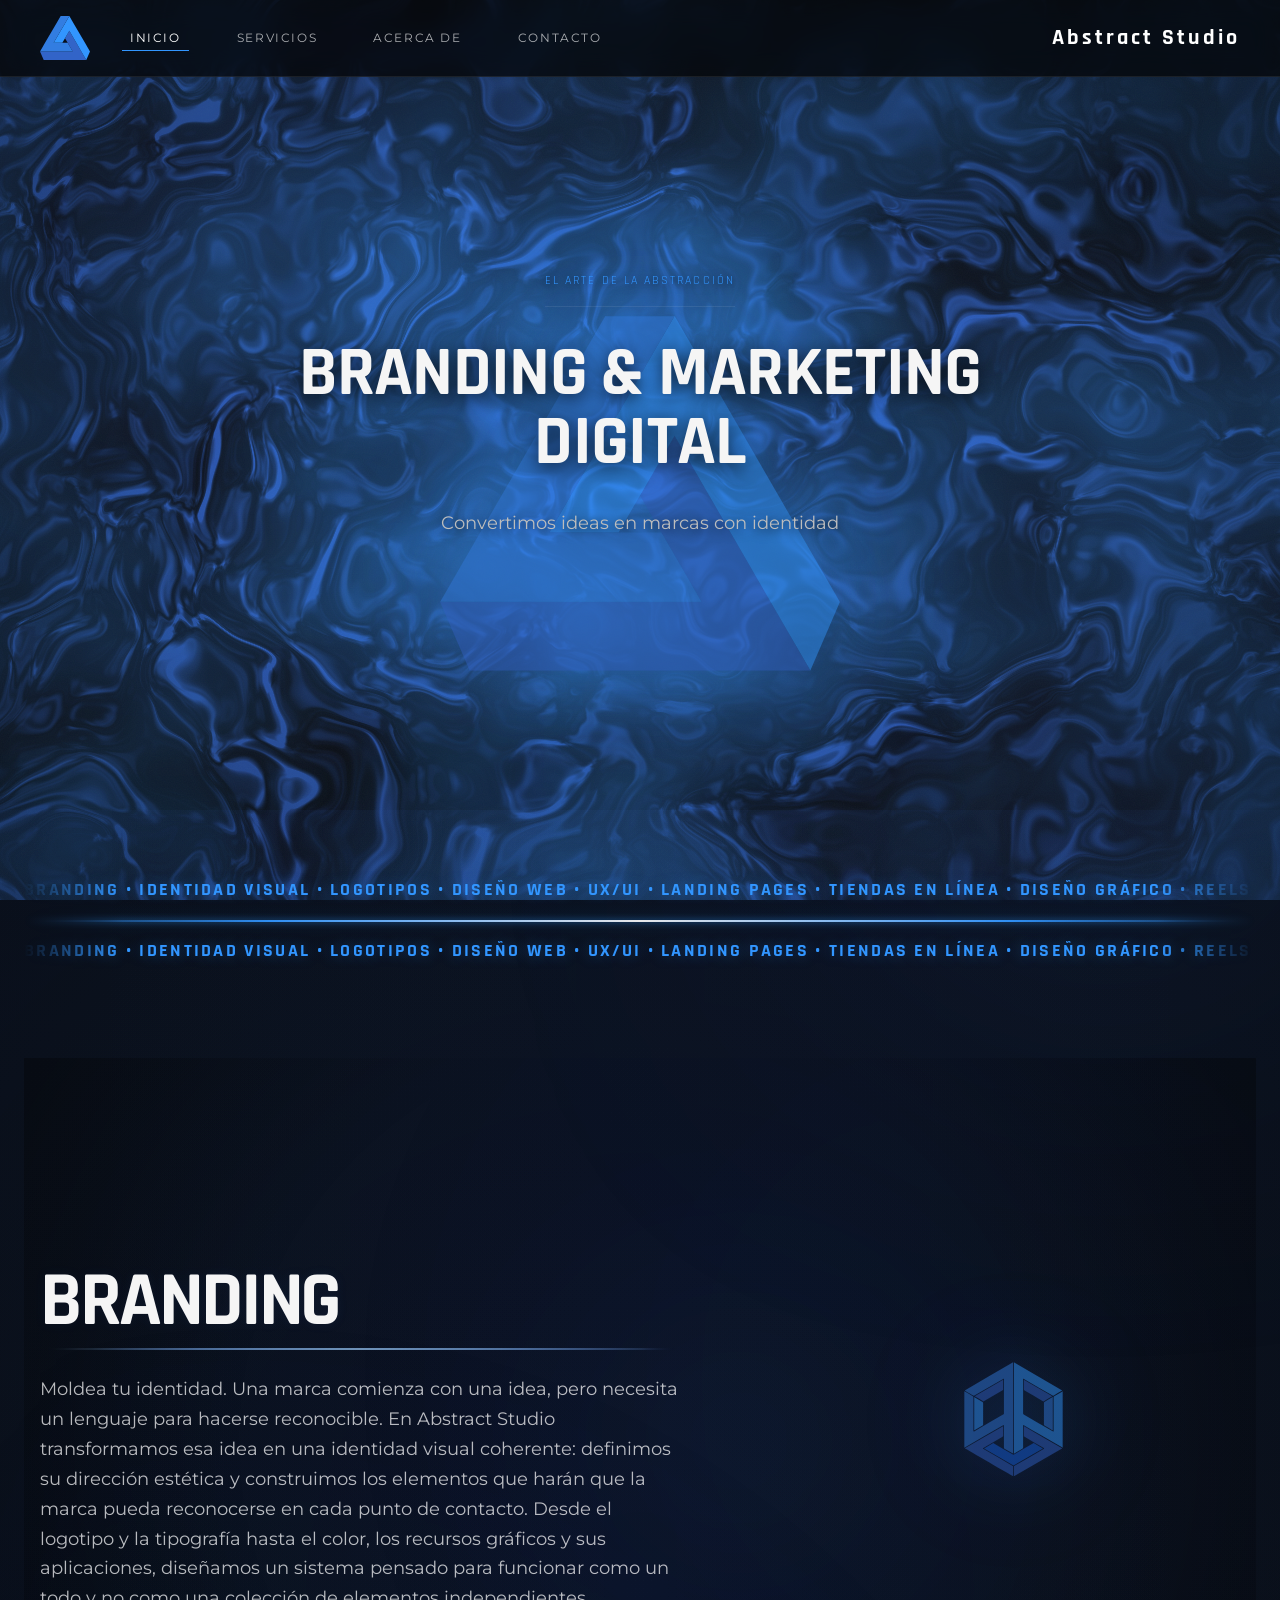
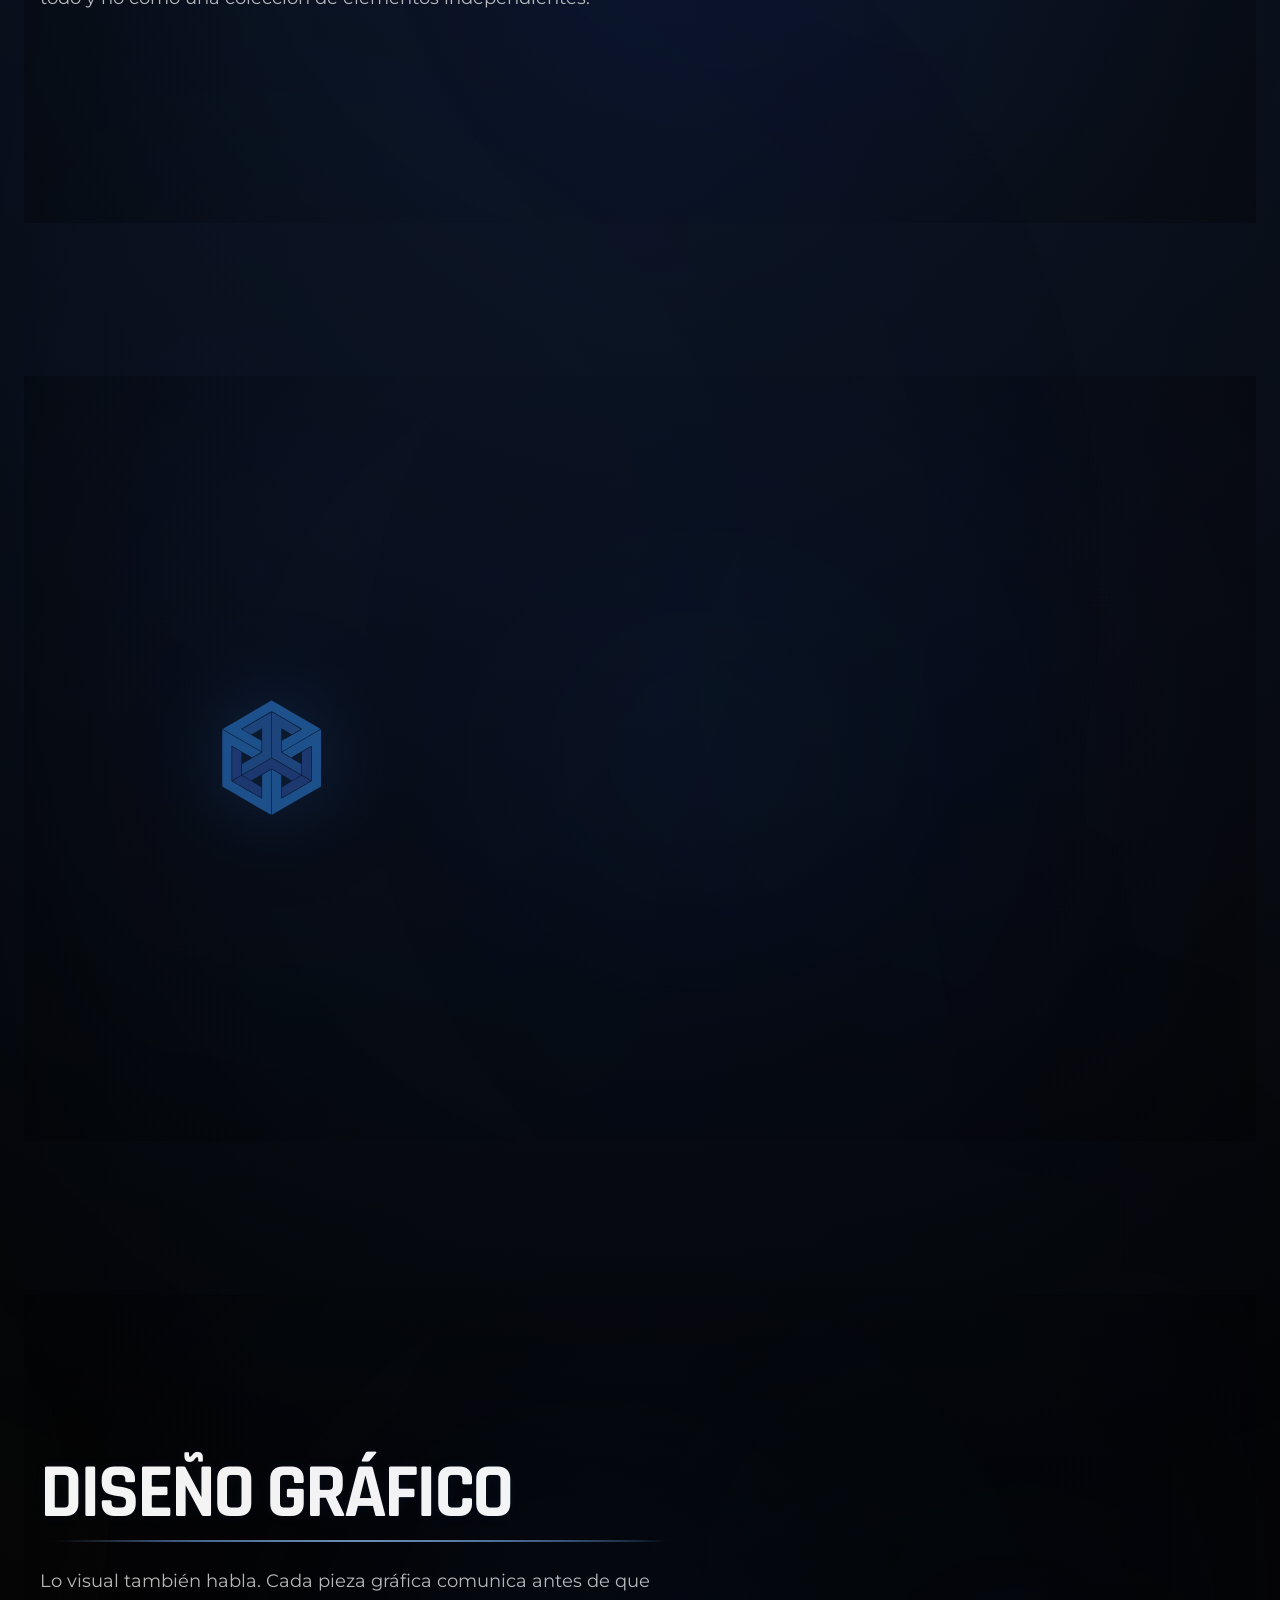
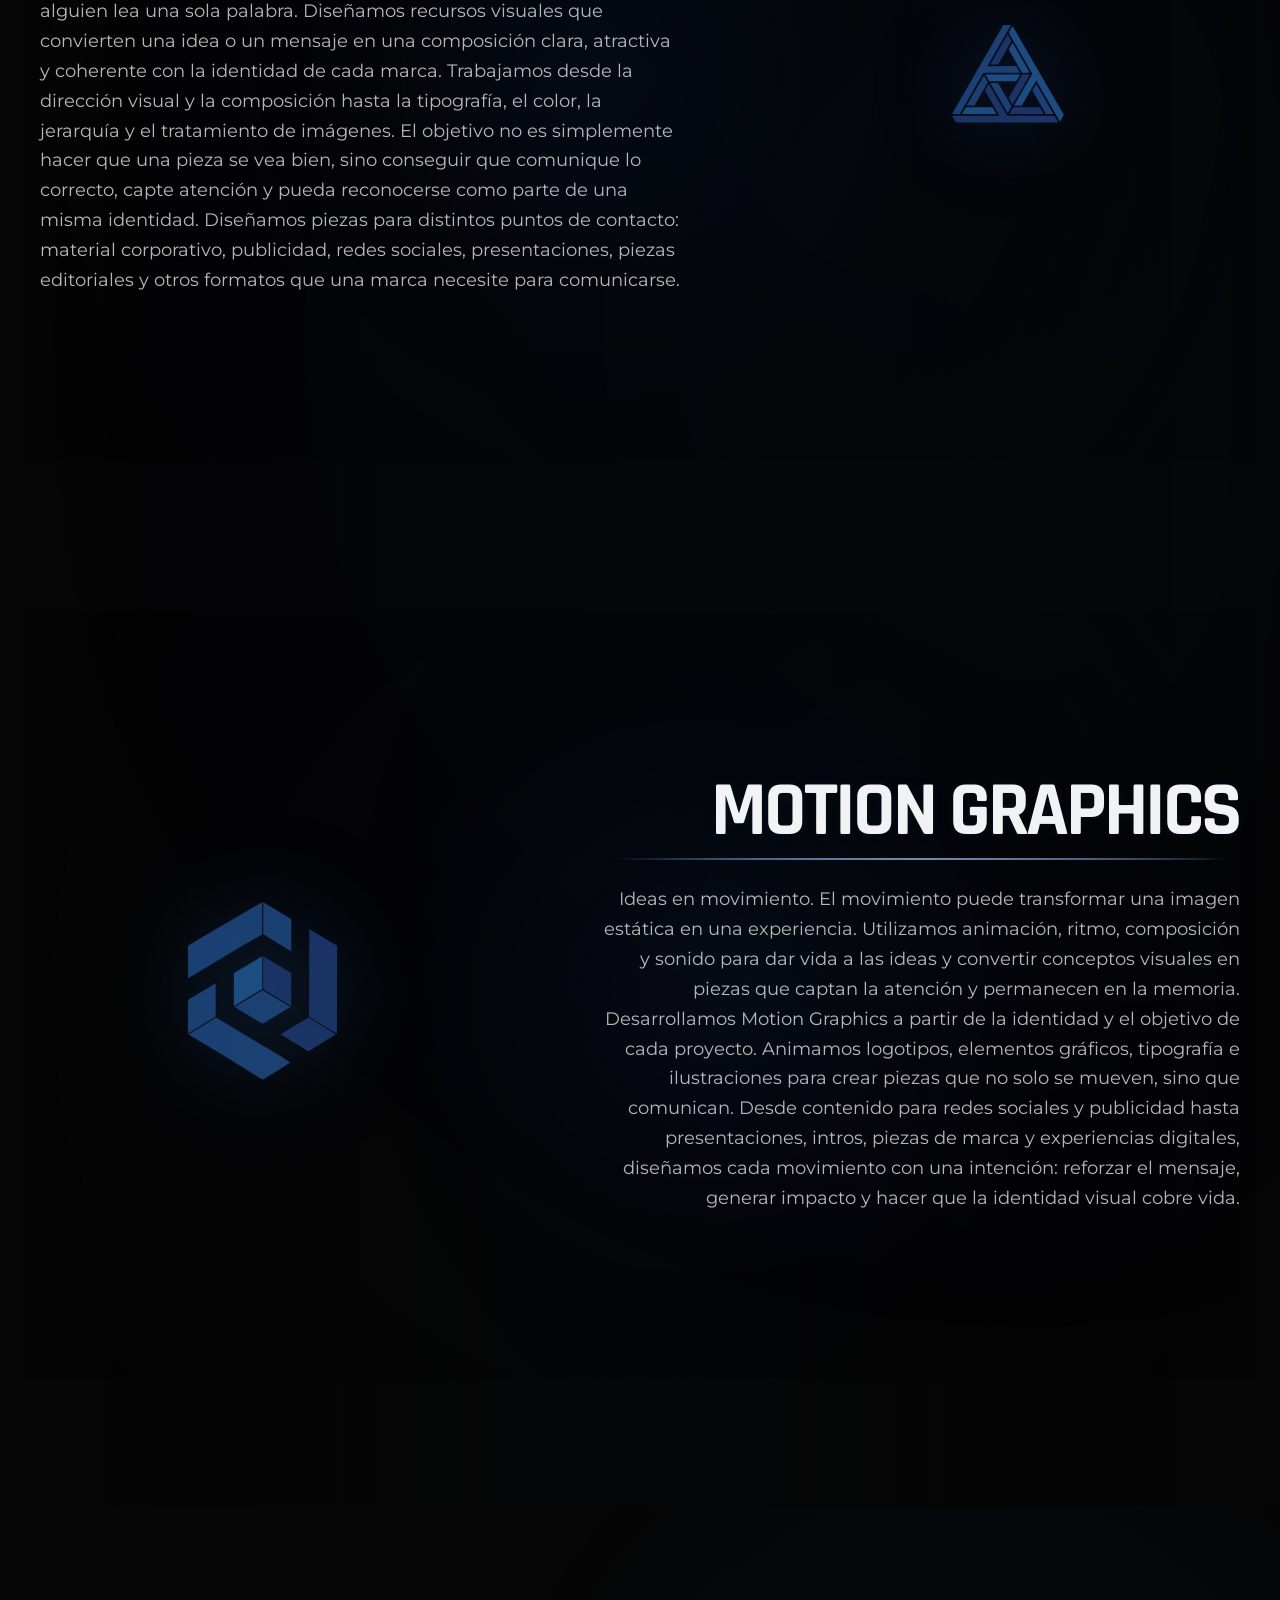
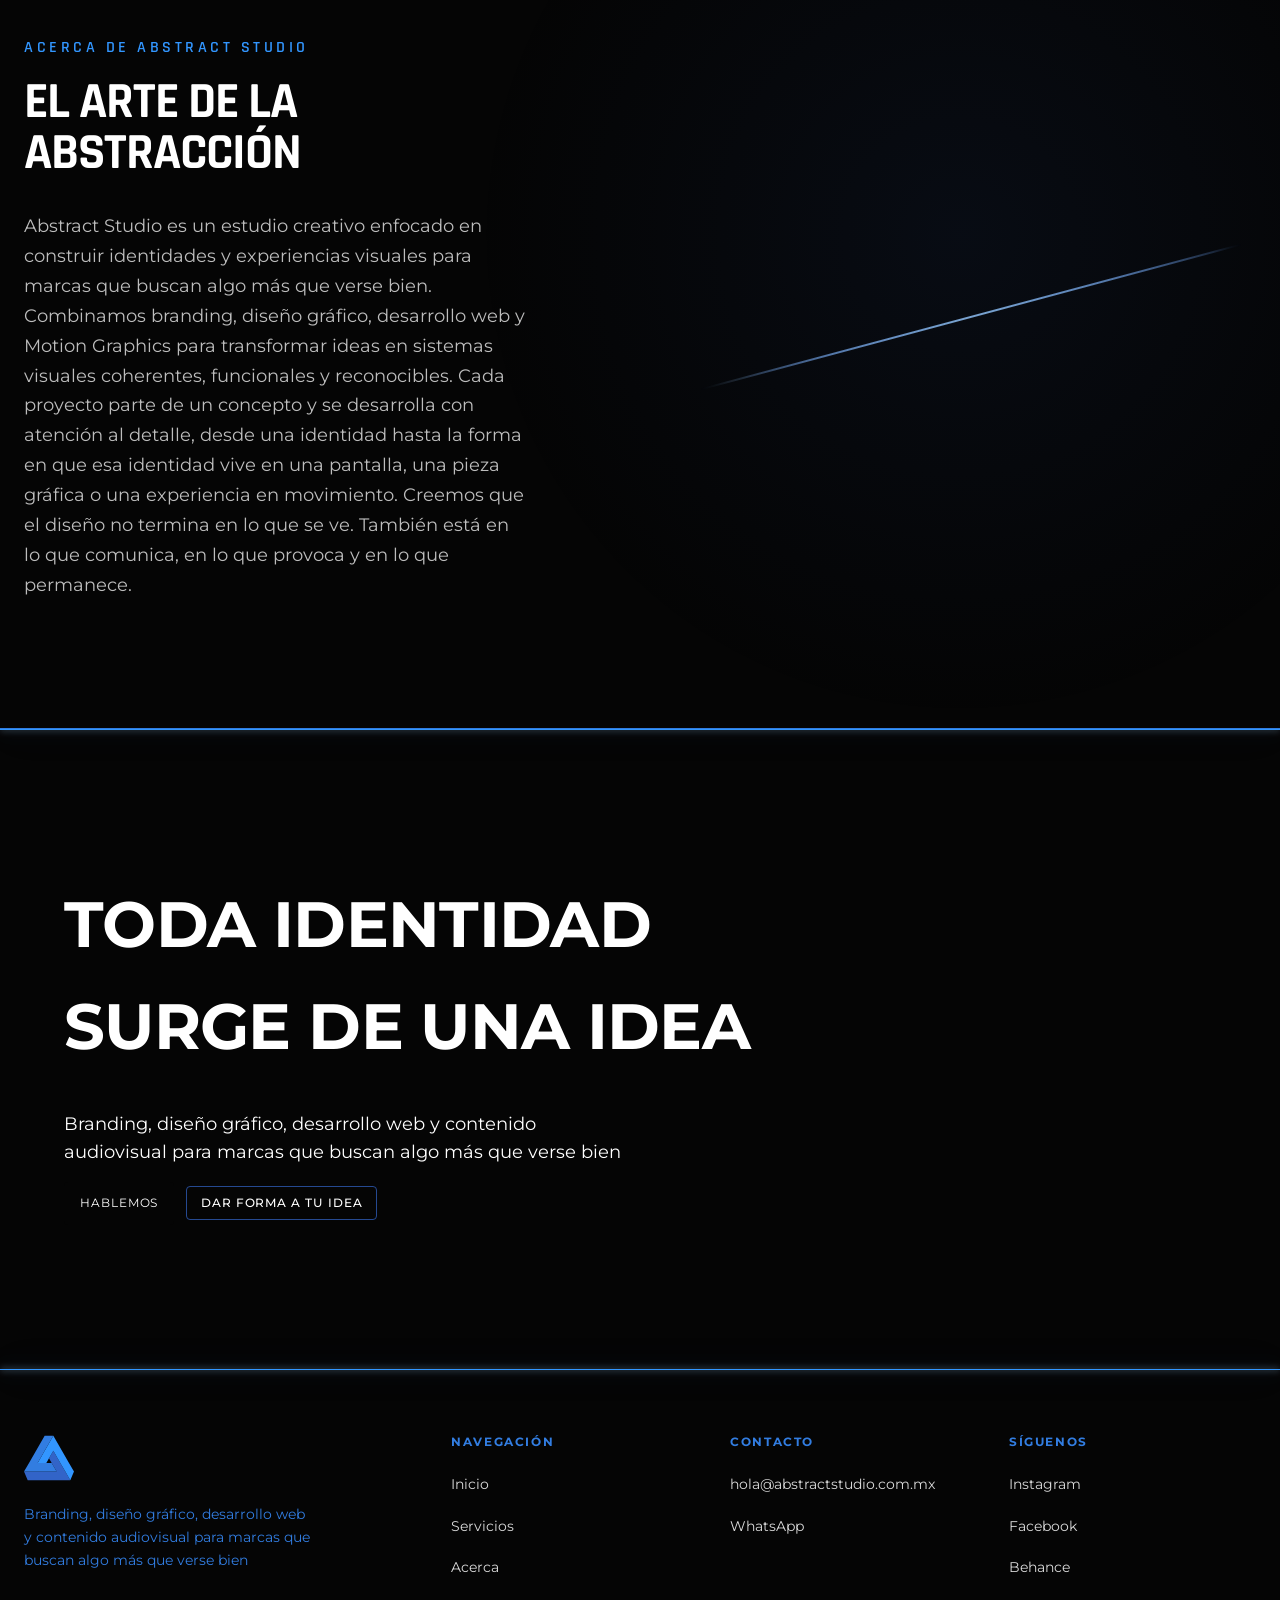
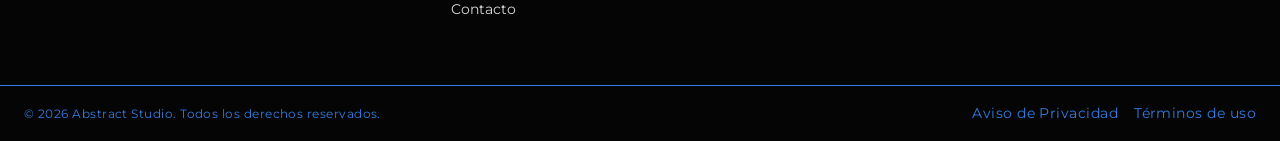
==== commit 90c49aab: "Términos de Uso Update" ====
--- a/index.html
+++ b/index.html
@@ -683,7 +683,7 @@
                     </li>
 
                     <li>
-                        <a href="#">
+                        <a href="terminos-de-uso.html">
                             Términos de uso
                         </a>
                     </li>
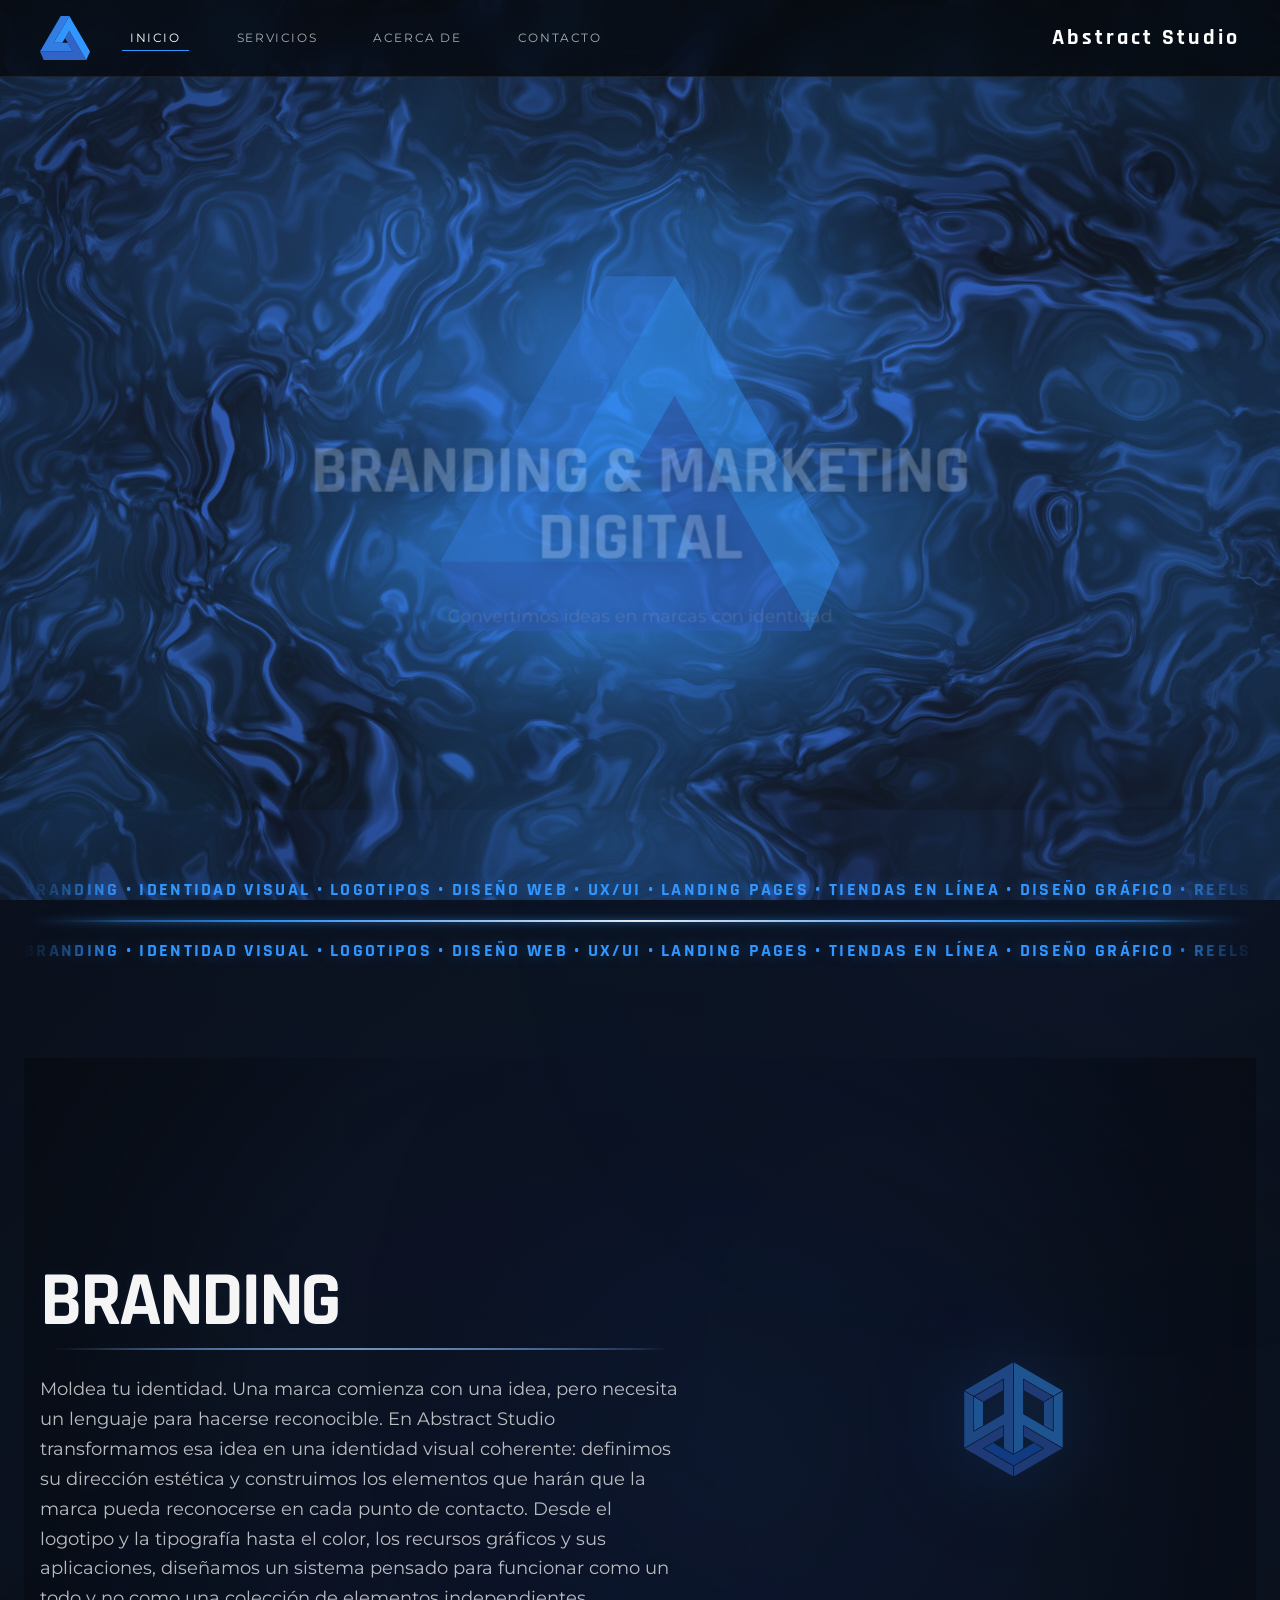
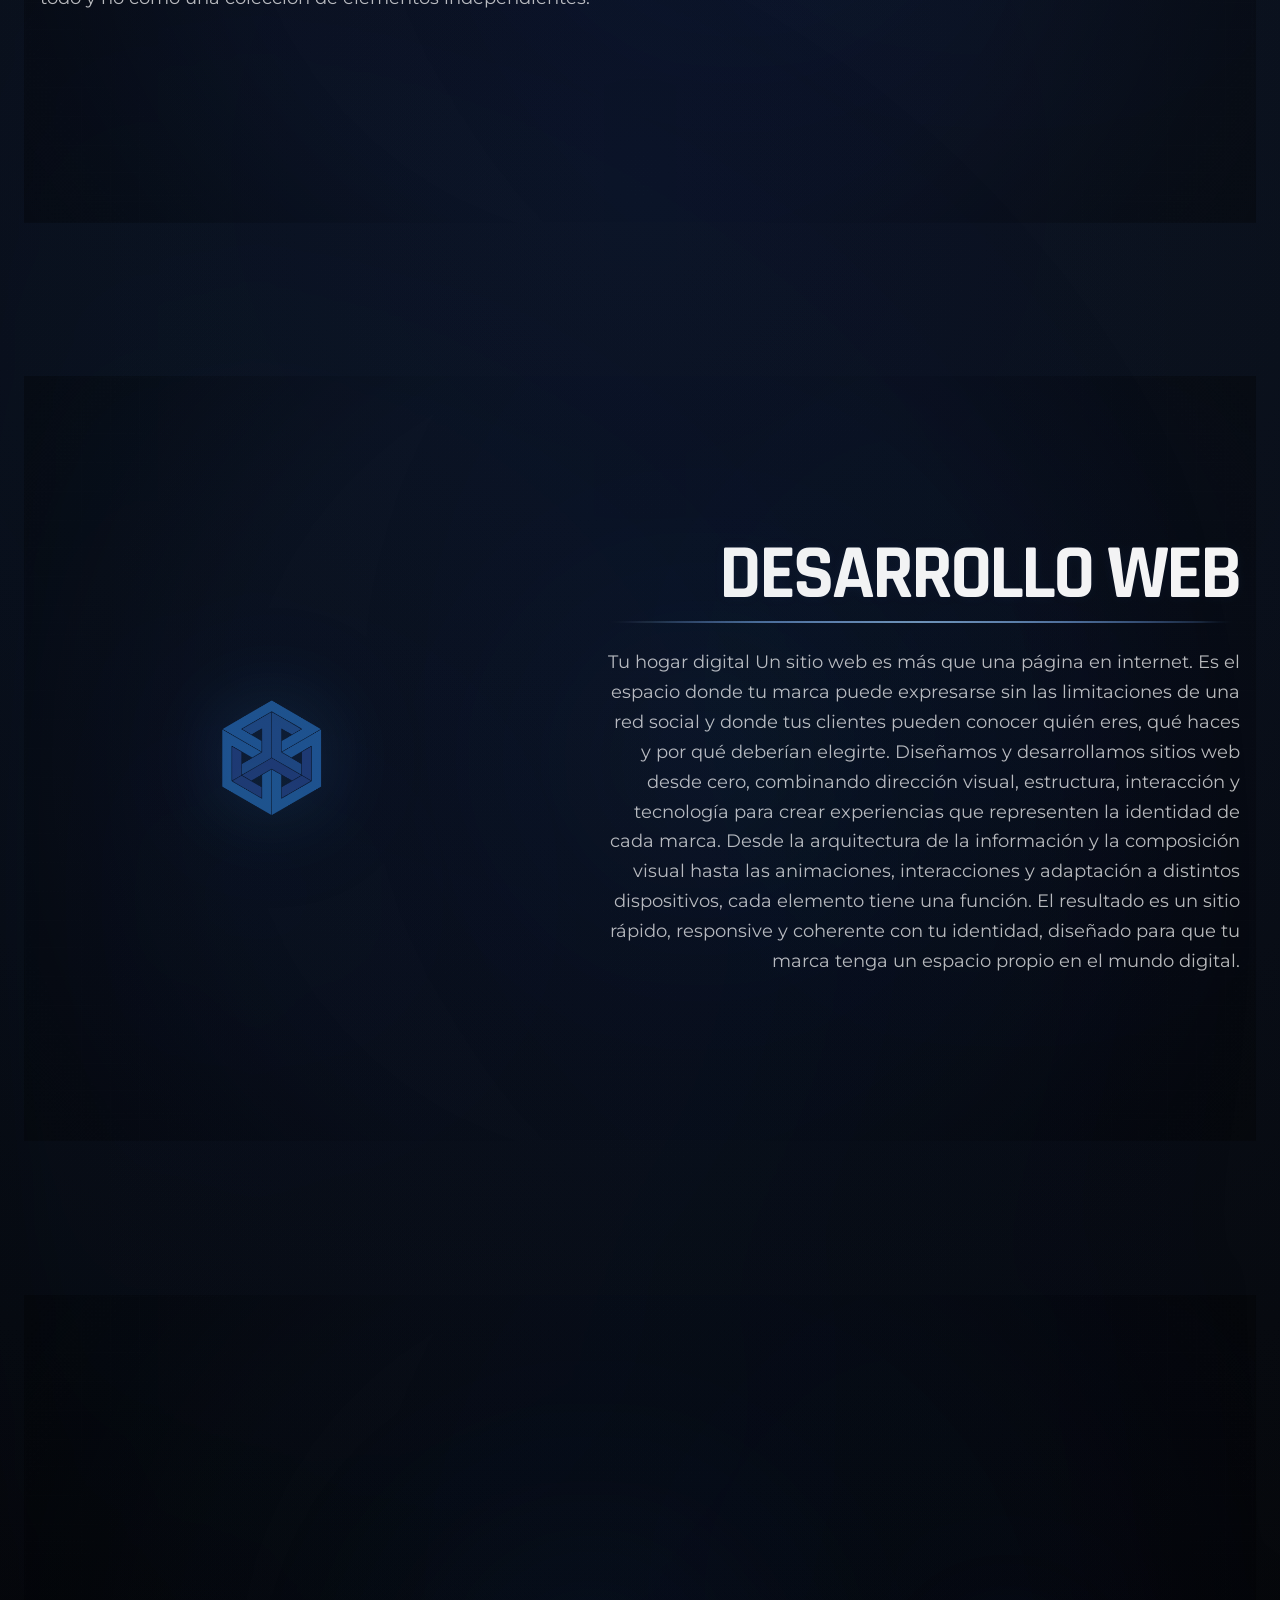
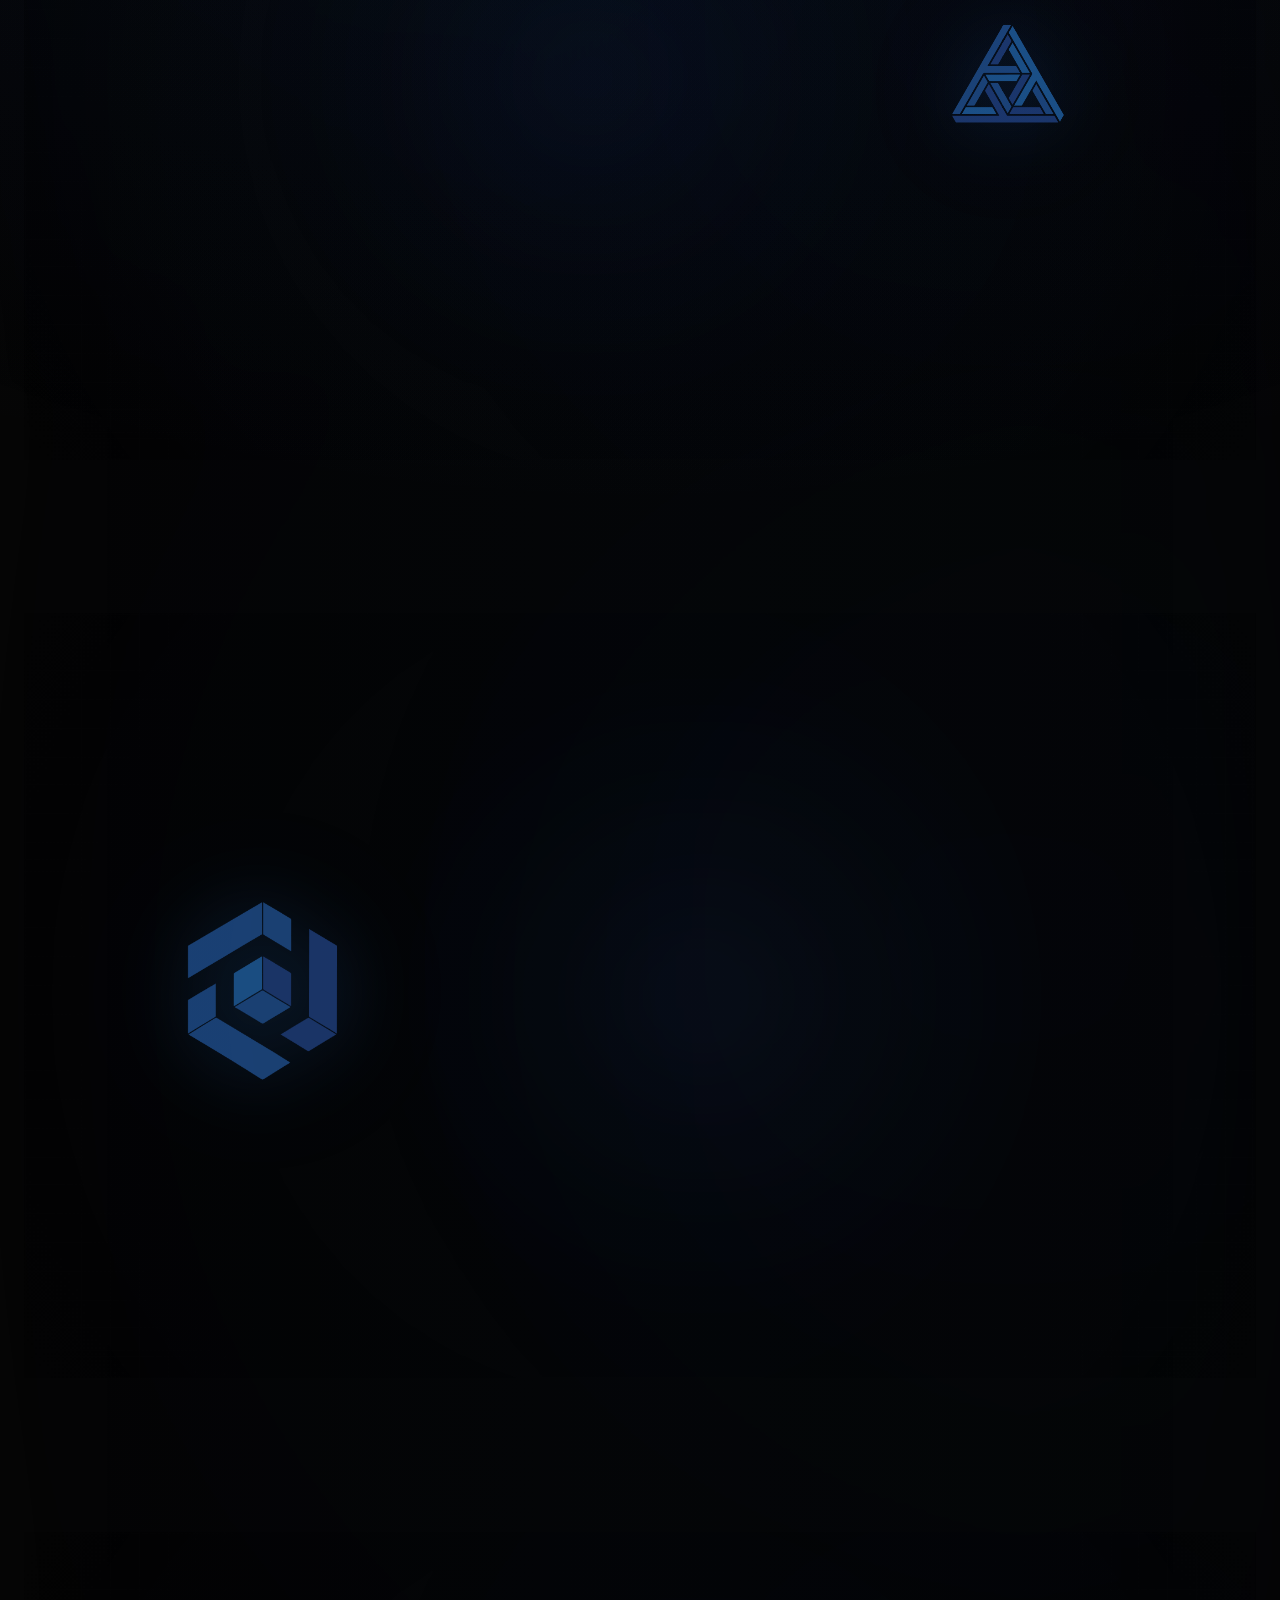
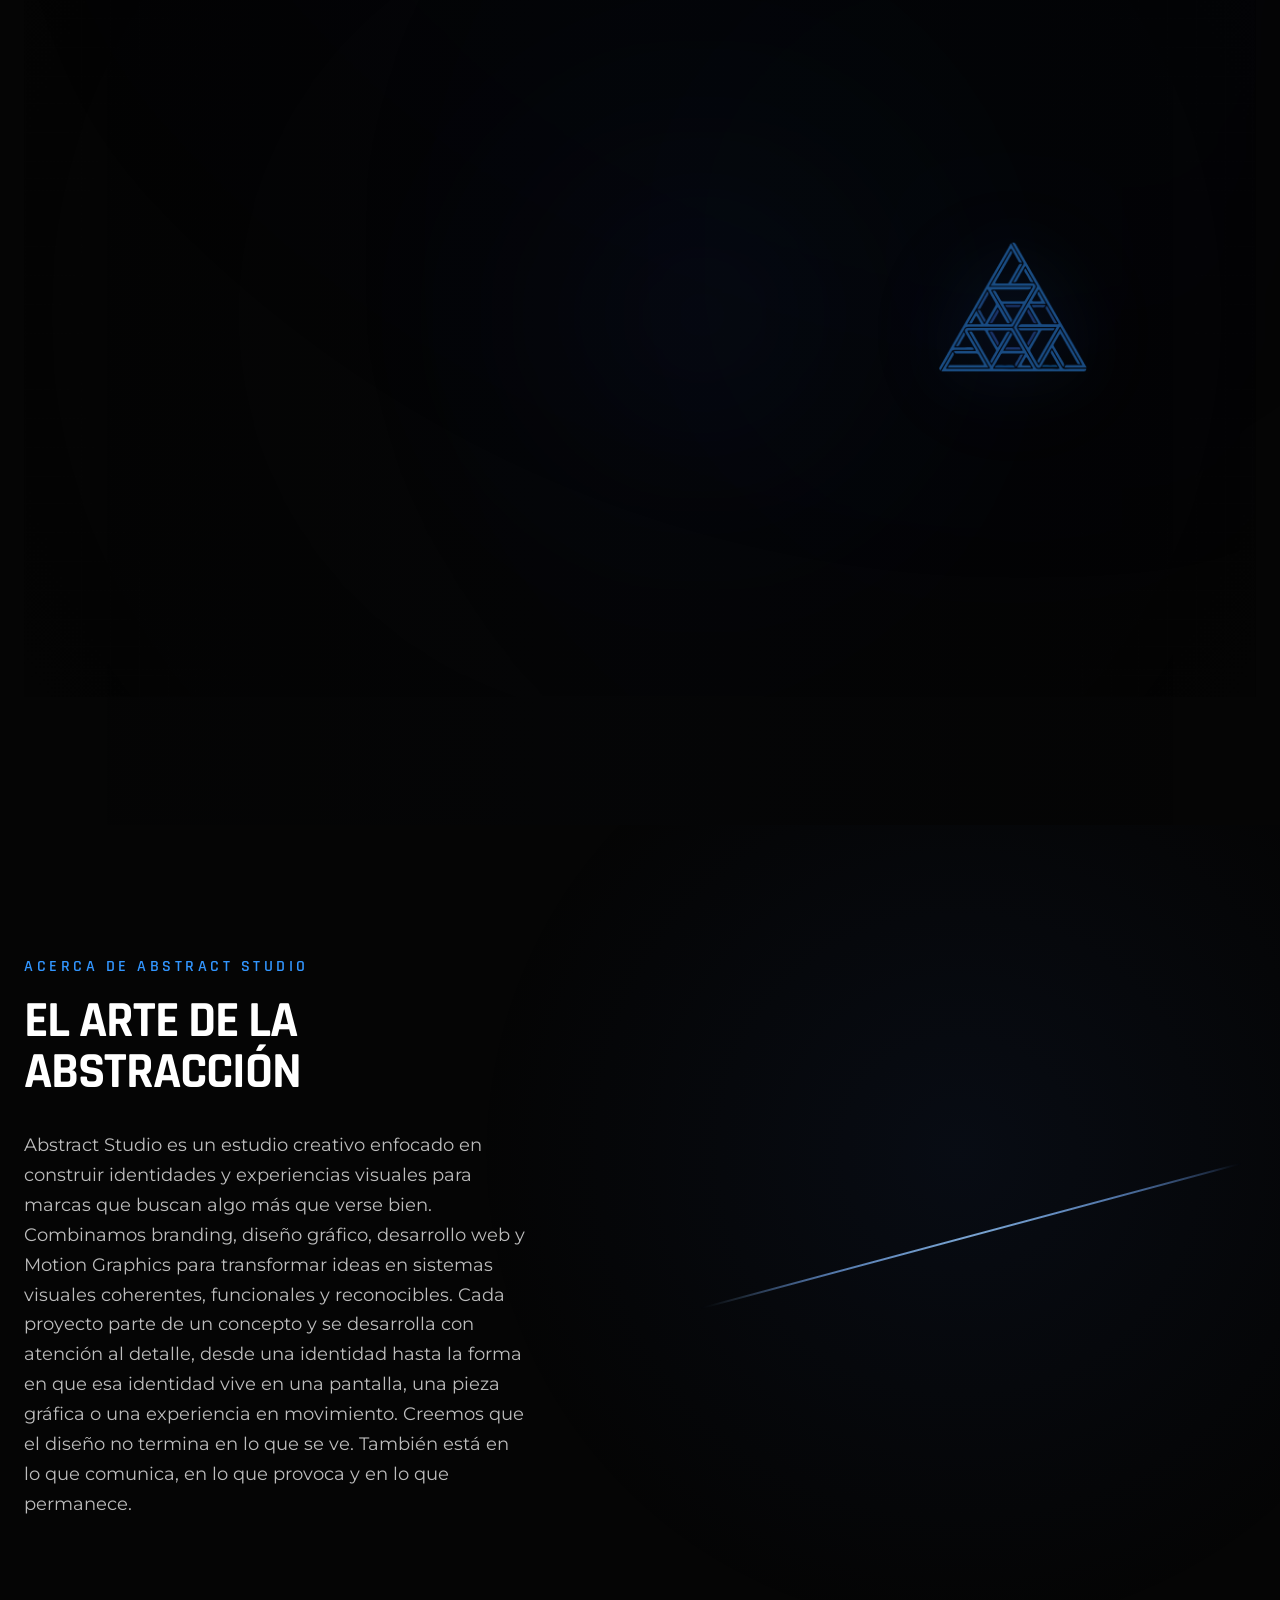
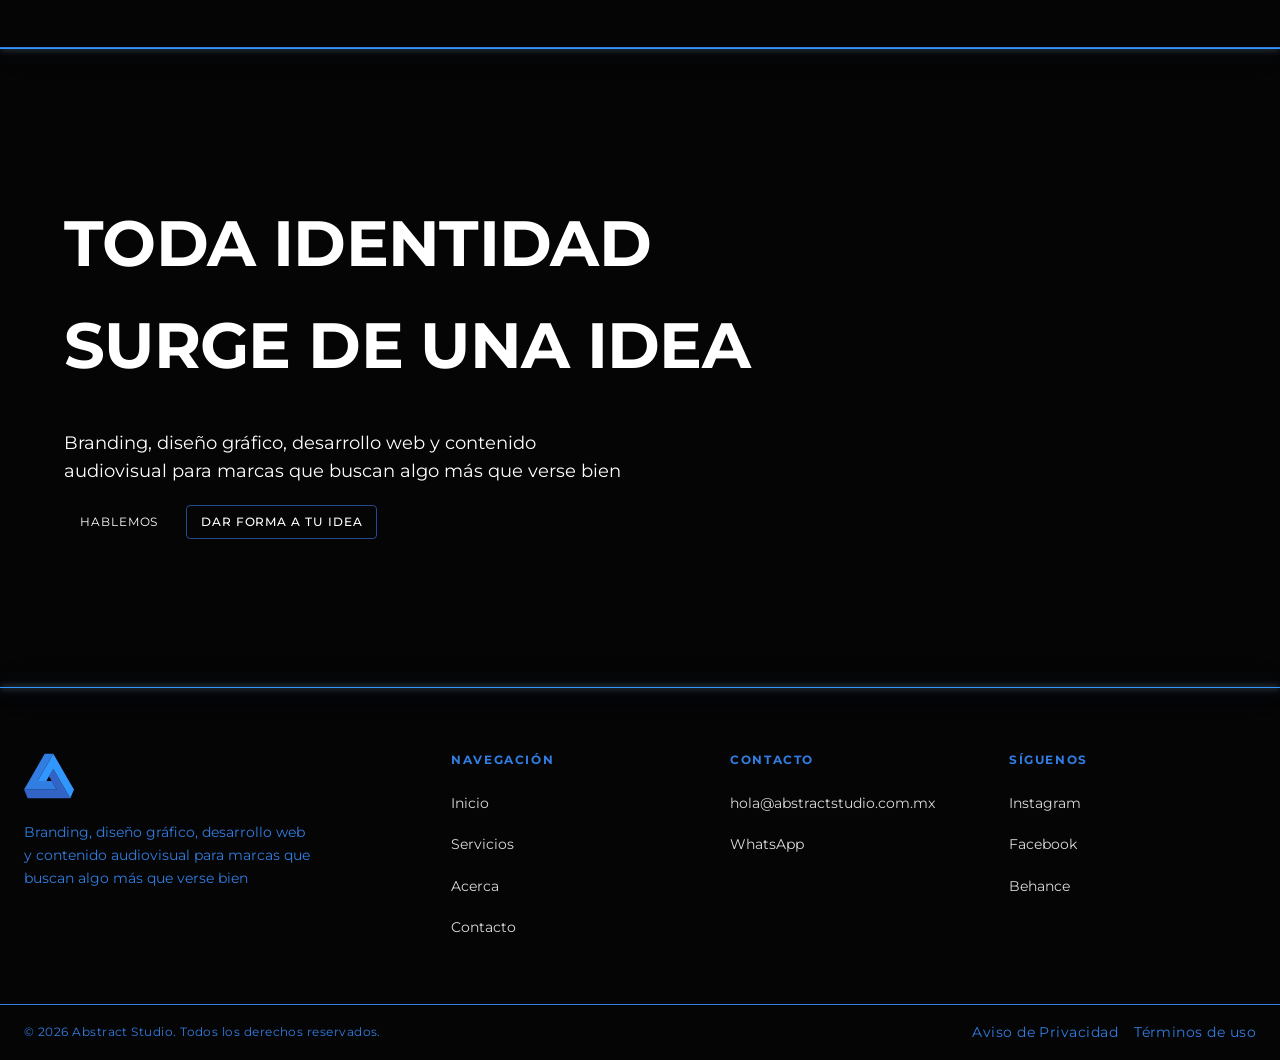
==== commit b64198e3: "Fifth Element" ====
--- a/index.html
+++ b/index.html
@@ -401,6 +401,59 @@
 
             </article>
 
+                <!-- ========================================================
+                 Marketing
+                 ======================================================== -->
+
+            <article
+                class="service-scene reveal"
+                data-service="Marketing"
+                role="listitem"
+            >
+
+                <div class="service-light" aria-hidden="true">
+
+                <span class="camera-light"></span>
+
+                <span class="camera-light camera-light-secondary"></span>
+
+</div>
+                <div class="service-content">
+
+                    <h3>
+                        Marketing Digital
+                    </h3>
+
+                    <!-- Horizontal Laser -->
+                    <div class="laser-rig laser-rig-horizontal" aria-hidden="true">
+                        <span class="laser laser-horizontal">
+                            <span class="laser-core"></span>
+                            <span class="laser-energy"></span>
+                        </span>
+                    </div>
+
+                    <p>
+                    
+                     Haz que te encuentren
+
+                     Una marca puede tener una identidad sólida, pero necesita presencia para entrar en conversación con las personas.
+                     En Abstract Studio transformamos esa identidad en una estrategia digital pensada para conectar, generar alcance y construir una presencia reconocible:
+                     definimos los canales, contenidos y recursos que permitirán que la marca encuentre a su audiencia y mantenga una comunicación coherente en el entorno digital.
+                     Desde la planificación de contenido y las redes sociales hasta las campañas, piezas digitales y estrategias de crecimiento,
+                     diseñamos una presencia pensada para generar conexión y convertir cada punto de contacto en una oportunidad para hacer crecer la marca.
+
+                    </p>
+
+                </div>
+
+                <div class="logo">
+                    <img
+                        src="assets/logos/Super impossible triangle.svg"
+                        alt="Abstract Studio">
+                </div>
+
+            </article>
+
         </div>
 
     </div>
--- a/style.css
+++ b/style.css
@@ -1070,7 +1070,7 @@
 
 /* ============================================================
    SERVICES LOGOS / 3D SYMBOLS
-   Especificidad para los SVG dentro de .service-scene
+   Especificidad para los 5 SVG dentro de .service-scene
    ============================================================ */
 
 .service-scene .logo {
@@ -1148,6 +1148,10 @@
 .service-scene[data-service="video"] .logo img {
     --logo-scale: 1.68;
     animation-direction: reverse;
+}
+
+.service-scene[data-service="marketing"] .logo img {
+    --logo-scale: 2.13;
 }
 
 .service-scene.scene-active .logo img {
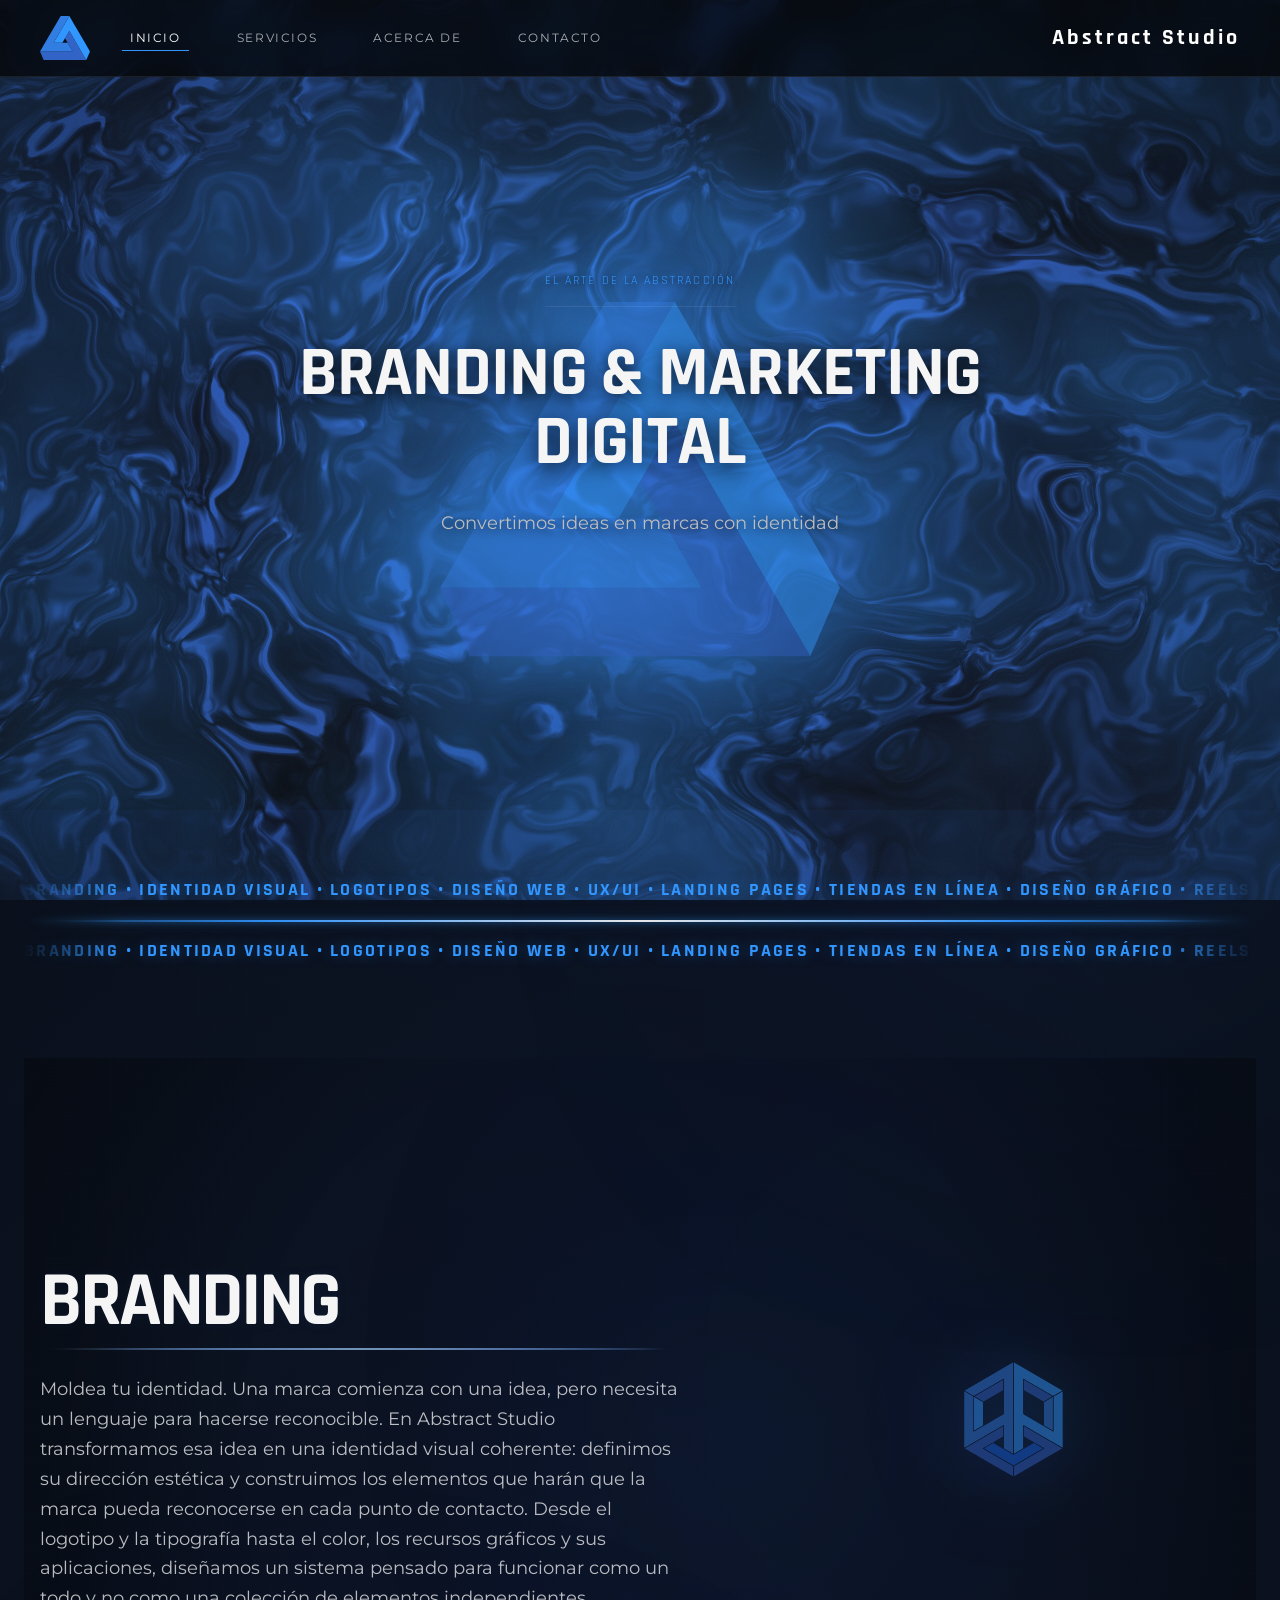
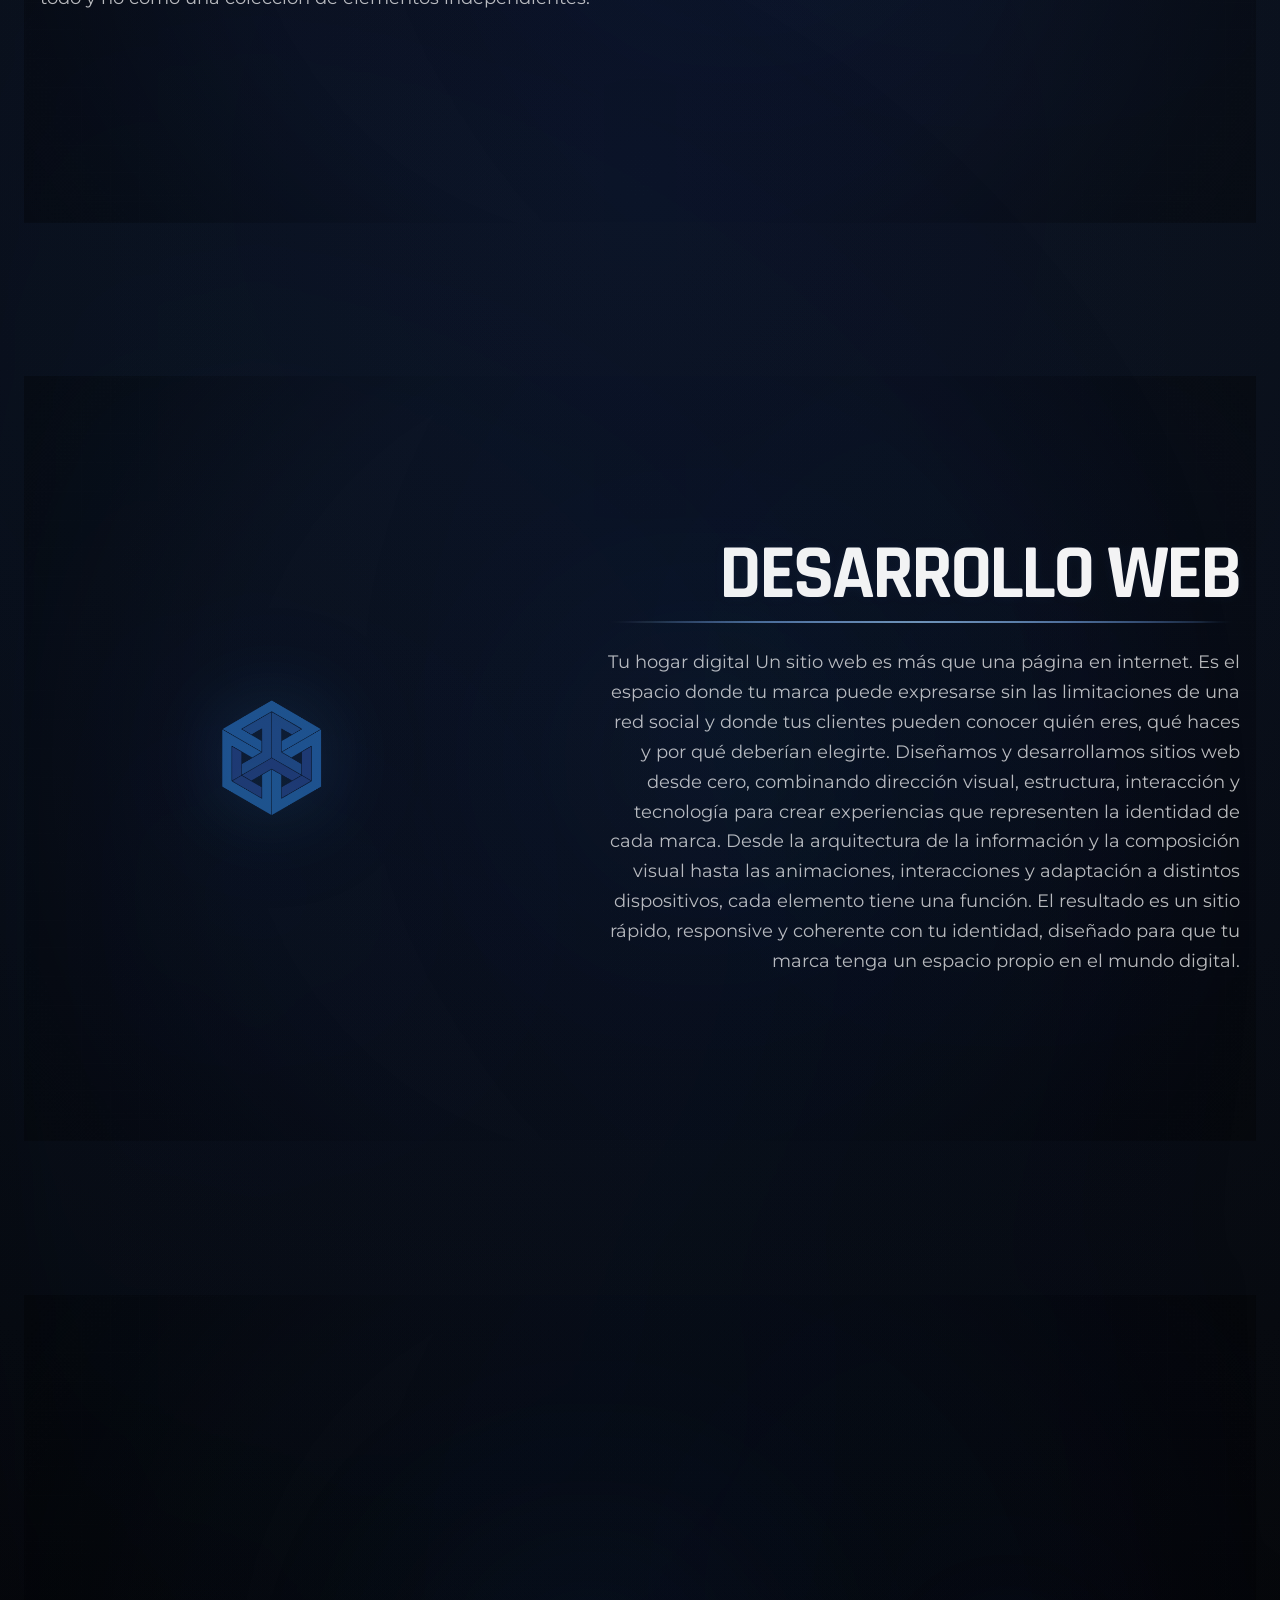
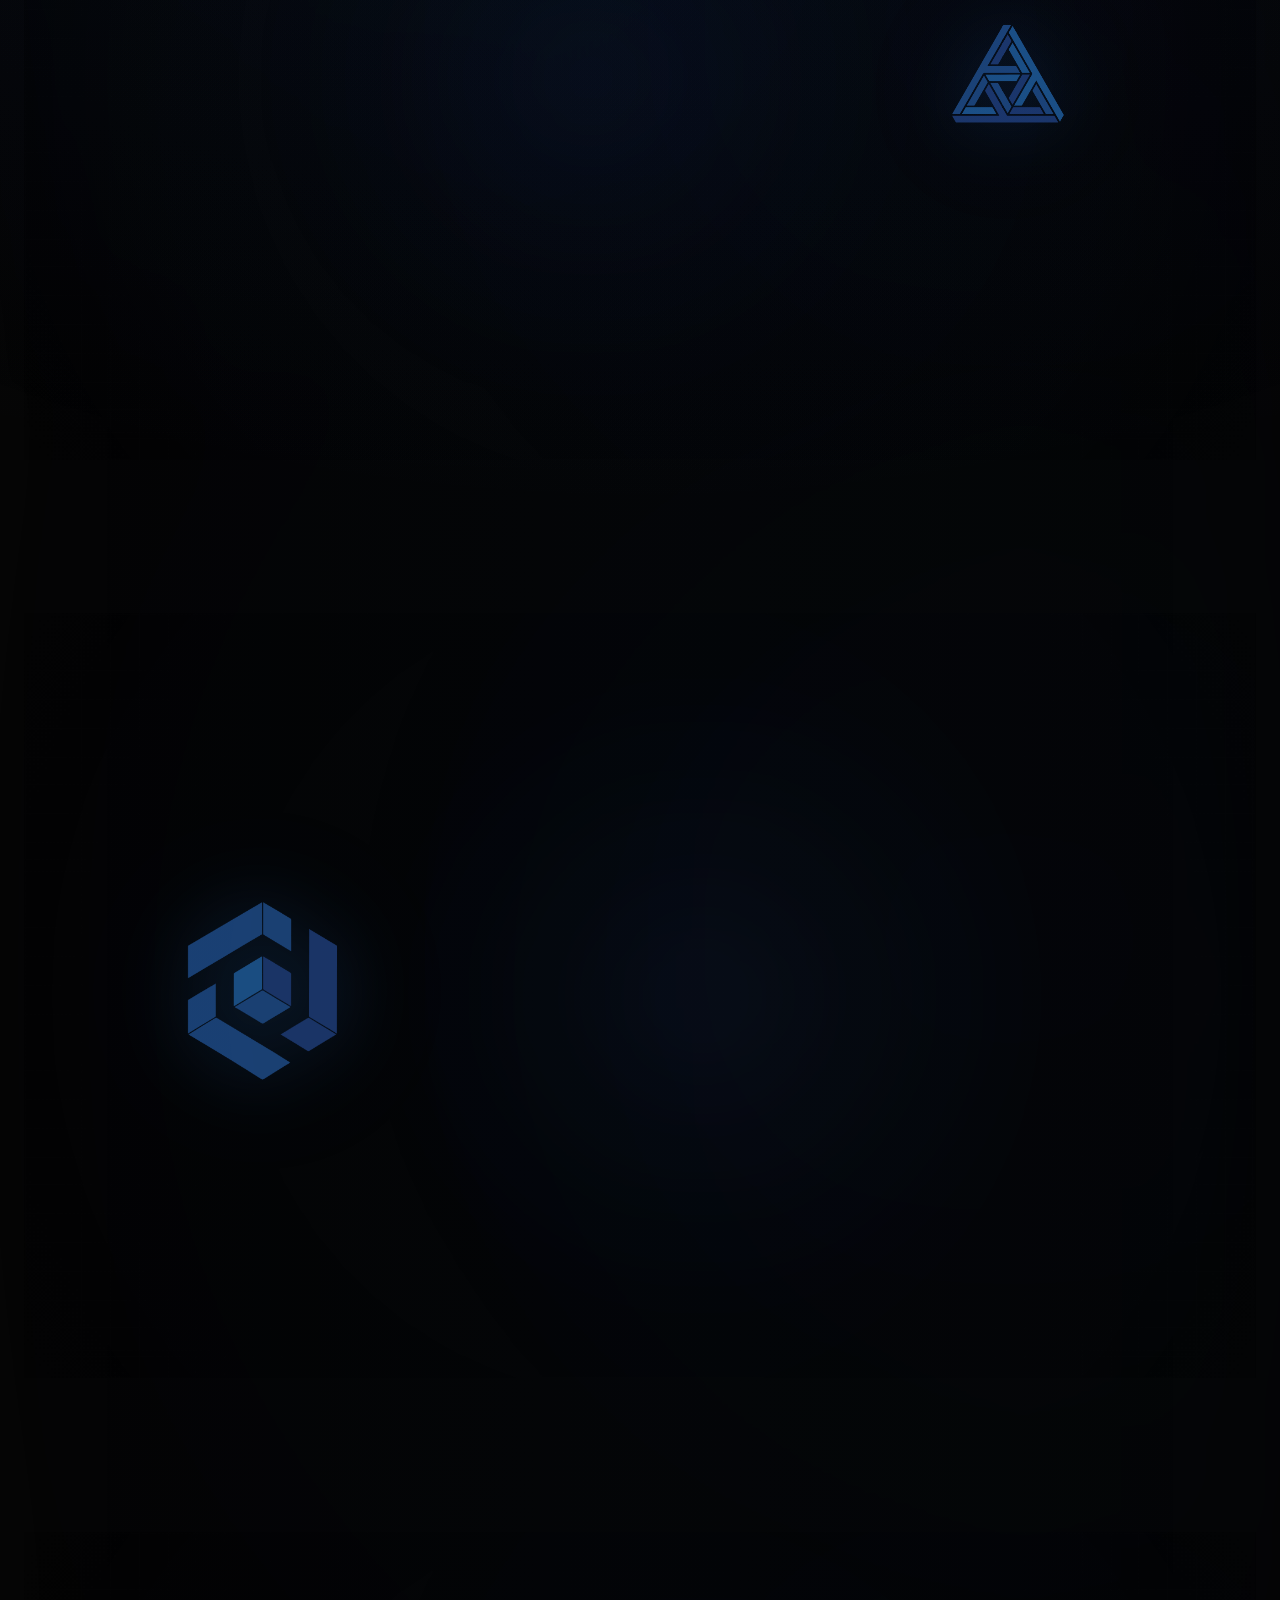
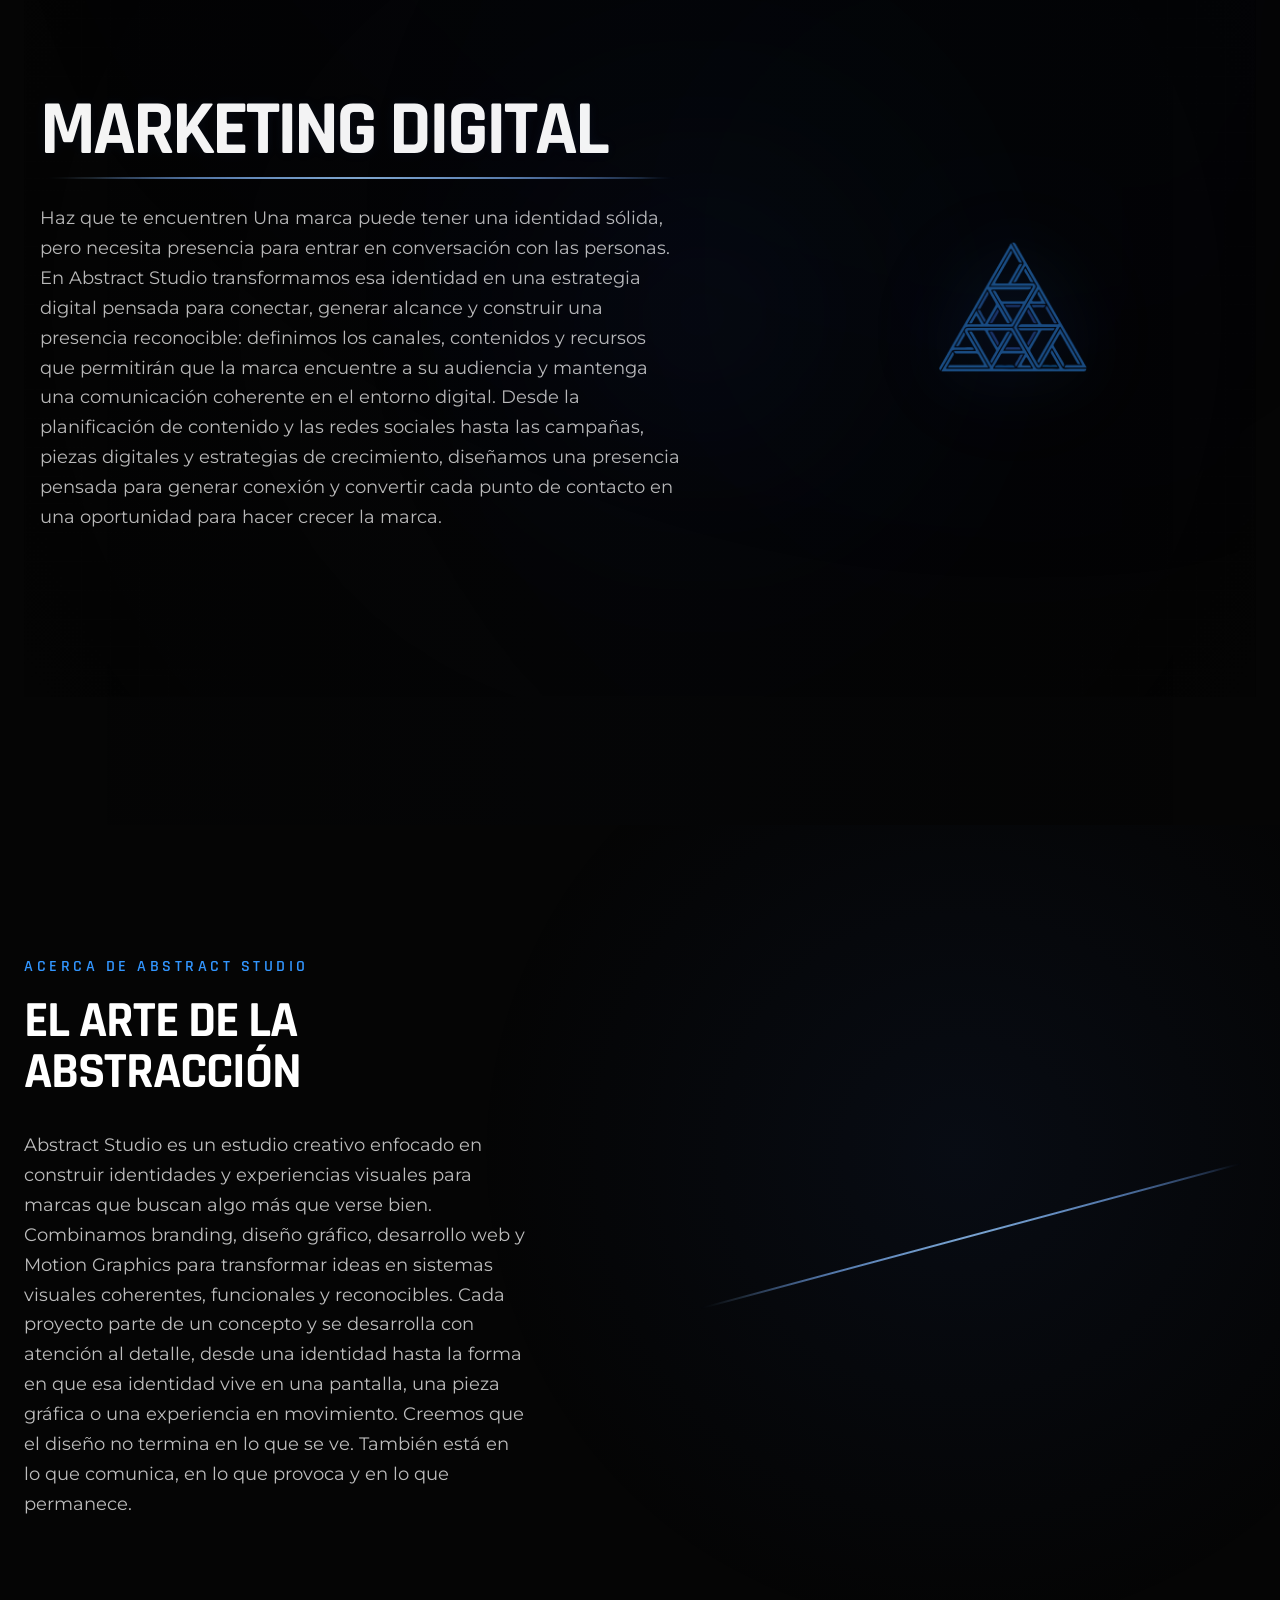
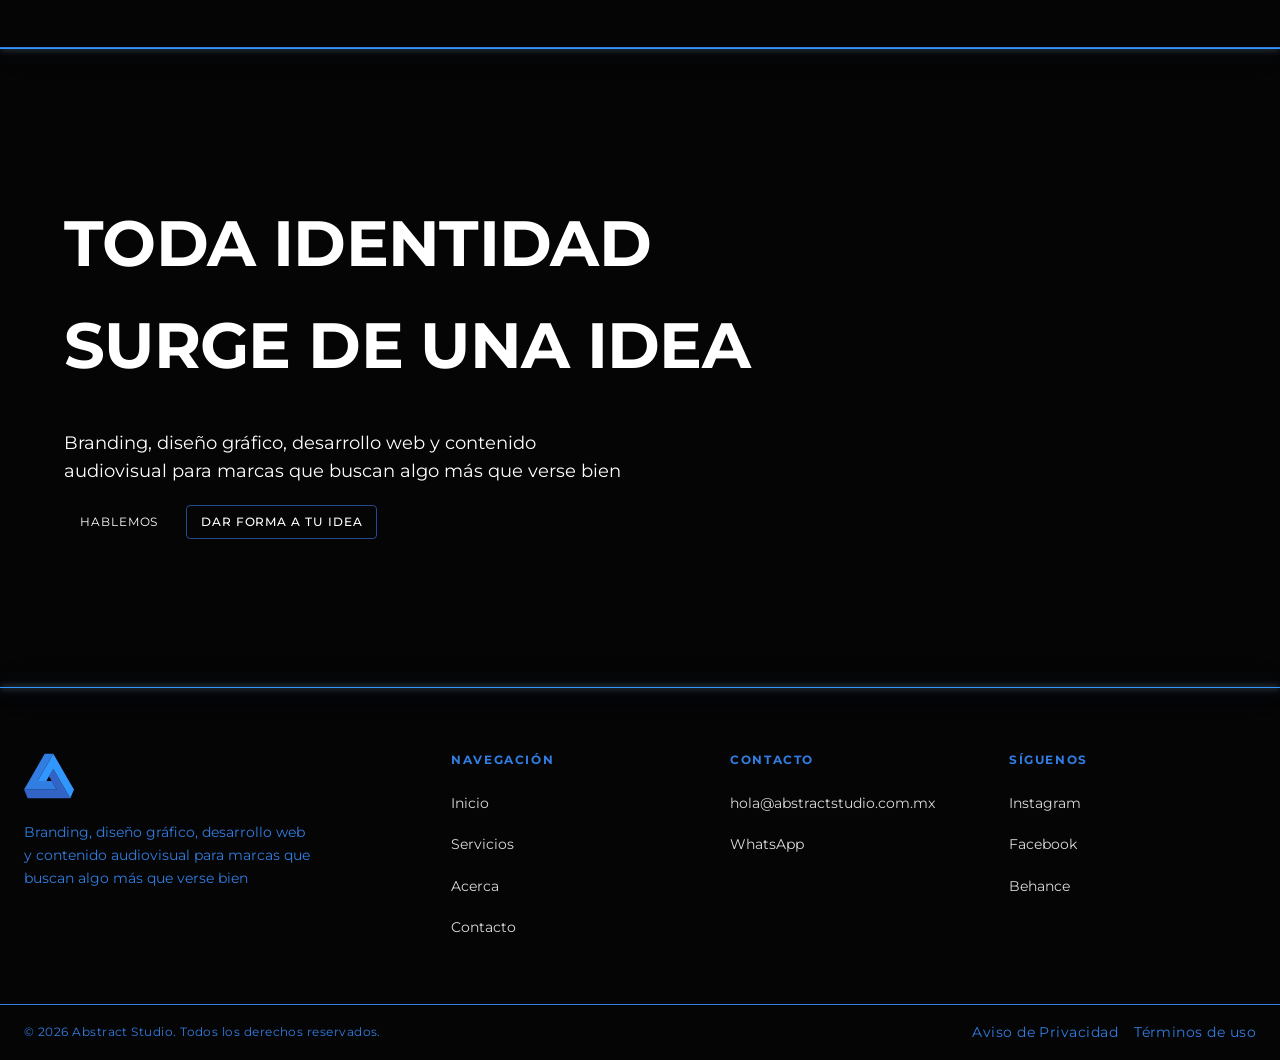
==== commit 2cfcd8fe: "auditory" ====
--- a/index.html
+++ b/index.html
@@ -69,7 +69,7 @@
         <div class="header-left">
 
             <div class="logo">
-                <a href="/" aria-label="Abstract Studio Home">
+                <a href="index.html" aria-label="Abstract Studio Home">
                     <img
                         src="assets/logos/Logo Abstract Studio Blue.svg"
                         alt="Abstract Studio">
@@ -92,7 +92,7 @@
         </div>
 
         <div class="brand-name">
-           <a href="/" aria-label="Abstract Studio Home">
+           <a href="index.html" aria-label="Abstract Studio Home">
               <span class="logo-text">
                   Abstract Studio
               </span>
@@ -576,12 +576,12 @@
                         <fieldset class="project-form__group">
                             <legend>¿Qué podemos crear para ti?</legend>
                             <div class="project-options project-options--services">
-                                <label><input type="checkbox" name="servicios" value="Branding"><span>Branding</span></label>
-                                <label><input type="checkbox" name="servicios" value="Diseño web"><span>Diseño web</span></label>
-                                <label><input type="checkbox" name="servicios" value="Diseño gráfico"><span>Diseño gráfico</span></label>
-                                <label><input type="checkbox" name="servicios" value="Contenido para redes sociales"><span>Contenido para redes</span></label>
-                                <label><input type="checkbox" name="servicios" value="Edición de video"><span>Edición de video</span></label>
-                                <label><input type="checkbox" name="servicios" value="Otro"><span>Otro</span></label>
+                                <label for="service-branding"><input type="checkbox" id="service-branding" name="servicios" value="Branding"><span>Branding</span></label>
+                                <label for="service-web"><input type="checkbox" id="service-web" name="servicios" value="Diseño web"><span>Diseño web</span></label>
+                                <label for="service-graphic"><input type="checkbox" id="service-graphic" name="servicios" value="Diseño gráfico"><span>Diseño gráfico</span></label>
+                                <label for="service-social"><input type="checkbox" id="service-social" name="servicios" value="Contenido para redes sociales"><span>Contenido para redes</span></label>
+                                <label for="service-video"><input type="checkbox" id="service-video" name="servicios" value="Edición de video"><span>Edición de video</span></label>
+                                <label for="service-other"><input type="checkbox" id="service-other" name="servicios" value="Otro"><span>Otro</span></label>
                             </div>
                         </fieldset>
 
@@ -593,31 +593,31 @@
                         <fieldset class="project-form__group">
                             <legend>Cuéntanos un poco sobre tu negocio <span>(opcional)</span></legend>
                             <div class="project-options">
-                                <label><input type="radio" name="negocio" value="Estoy comenzando"><span>Estoy comenzando</span></label>
-                                <label><input type="radio" name="negocio" value="Ya tengo un negocio"><span>Ya tengo un negocio</span></label>
-                                <label><input type="radio" name="negocio" value="Quiero renovar mi imagen"><span>Renovar mi imagen</span></label>
-                                <label><input type="radio" name="negocio" value="Estoy lanzando algo nuevo"><span>Estoy lanzando algo nuevo</span></label>
+                                <label for="business-starting"><input type="radio" id="business-starting" name="negocio" value="Estoy comenzando"><span>Estoy comenzando</span></label>
+                                <label for="business-existing"><input type="radio" id="business-existing" name="negocio" value="Ya tengo un negocio"><span>Ya tengo un negocio</span></label>
+                                <label for="business-renew"><input type="radio" id="business-renew" name="negocio" value="Quiero renovar mi imagen"><span>Renovar mi imagen</span></label>
+                                <label for="business-new"><input type="radio" id="business-new" name="negocio" value="Estoy lanzando algo nuevo"><span>Estoy lanzando algo nuevo</span></label>
                             </div>
                         </fieldset>
 
                         <fieldset class="project-form__group">
                             <legend>¿Cómo podemos contactarte?</legend>
                             <div class="project-fields">
-                                <label>Nombre<input type="text" name="nombre" autocomplete="name" required></label>
-                                <label>WhatsApp<input type="tel" name="whatsapp" autocomplete="tel" inputmode="tel" required></label>
-                                <label>Email<input type="email" name="email" autocomplete="email" required></label>
-                                <label>Instagram / sitio web <span>(opcional)</span><input type="text" name="referencia" autocomplete="url"></label>
+                                <label for="project-name">Nombre<input type="text" id="project-name" name="nombre" autocomplete="name" required></label>
+                                <label for="project-whatsapp">WhatsApp<input type="tel" id="project-whatsapp" name="whatsapp" autocomplete="tel" inputmode="tel" required></label>
+                                <label for="project-email">Email<input type="email" id="project-email" name="email" autocomplete="email" required></label>
+                                <label for="project-reference">Instagram / sitio web <span>(opcional)</span><input type="text" id="project-reference" name="referencia" autocomplete="url"></label>
                             </div>
                         </fieldset>
 
                         <fieldset class="project-form__group">
                             <legend>¿Cómo encontraste Abstract Studio?</legend>
                             <div class="project-options">
-                                <label><input type="radio" name="origen" value="Instagram" required><span>Instagram</span></label>
-                                <label><input type="radio" name="origen" value="Facebook"><span>Facebook</span></label>
-                                <label><input type="radio" name="origen" value="Google"><span>Google</span></label>
-                                <label><input type="radio" name="origen" value="Recomendación"><span>Recomendación</span></label>
-                                <label><input type="radio" name="origen" value="Otro"><span>Otro</span></label>
+                                <label for="origin-instagram"><input type="radio" id="origin-instagram" name="origen" value="Instagram" required><span>Instagram</span></label>
+                                <label for="origin-facebook"><input type="radio" id="origin-facebook" name="origen" value="Facebook"><span>Facebook</span></label>
+                                <label for="origin-google"><input type="radio" id="origin-google" name="origen" value="Google"><span>Google</span></label>
+                                <label for="origin-recommendation"><input type="radio" id="origin-recommendation" name="origen" value="Recomendación"><span>Recomendación</span></label>
+                                <label for="origin-other"><input type="radio" id="origin-other" name="origen" value="Otro"><span>Otro</span></label>
                             </div>
                         </fieldset>
 
@@ -648,7 +648,7 @@
 
             <div class="logo">
 
-                <a href="/">
+                <a href="index.html">
                     <img
                         src="assets/logos/Logo Abstract Studio Blue.svg"
                         alt="Abstract Studio">
--- a/style.css
+++ b/style.css
@@ -1151,7 +1151,7 @@
 }
 
 .service-scene[data-service="marketing"] .logo img {
-    --logo-scale: 2.13;
+    --logo-scale: 2.16;
 }
 
 .service-scene.scene-active .logo img {
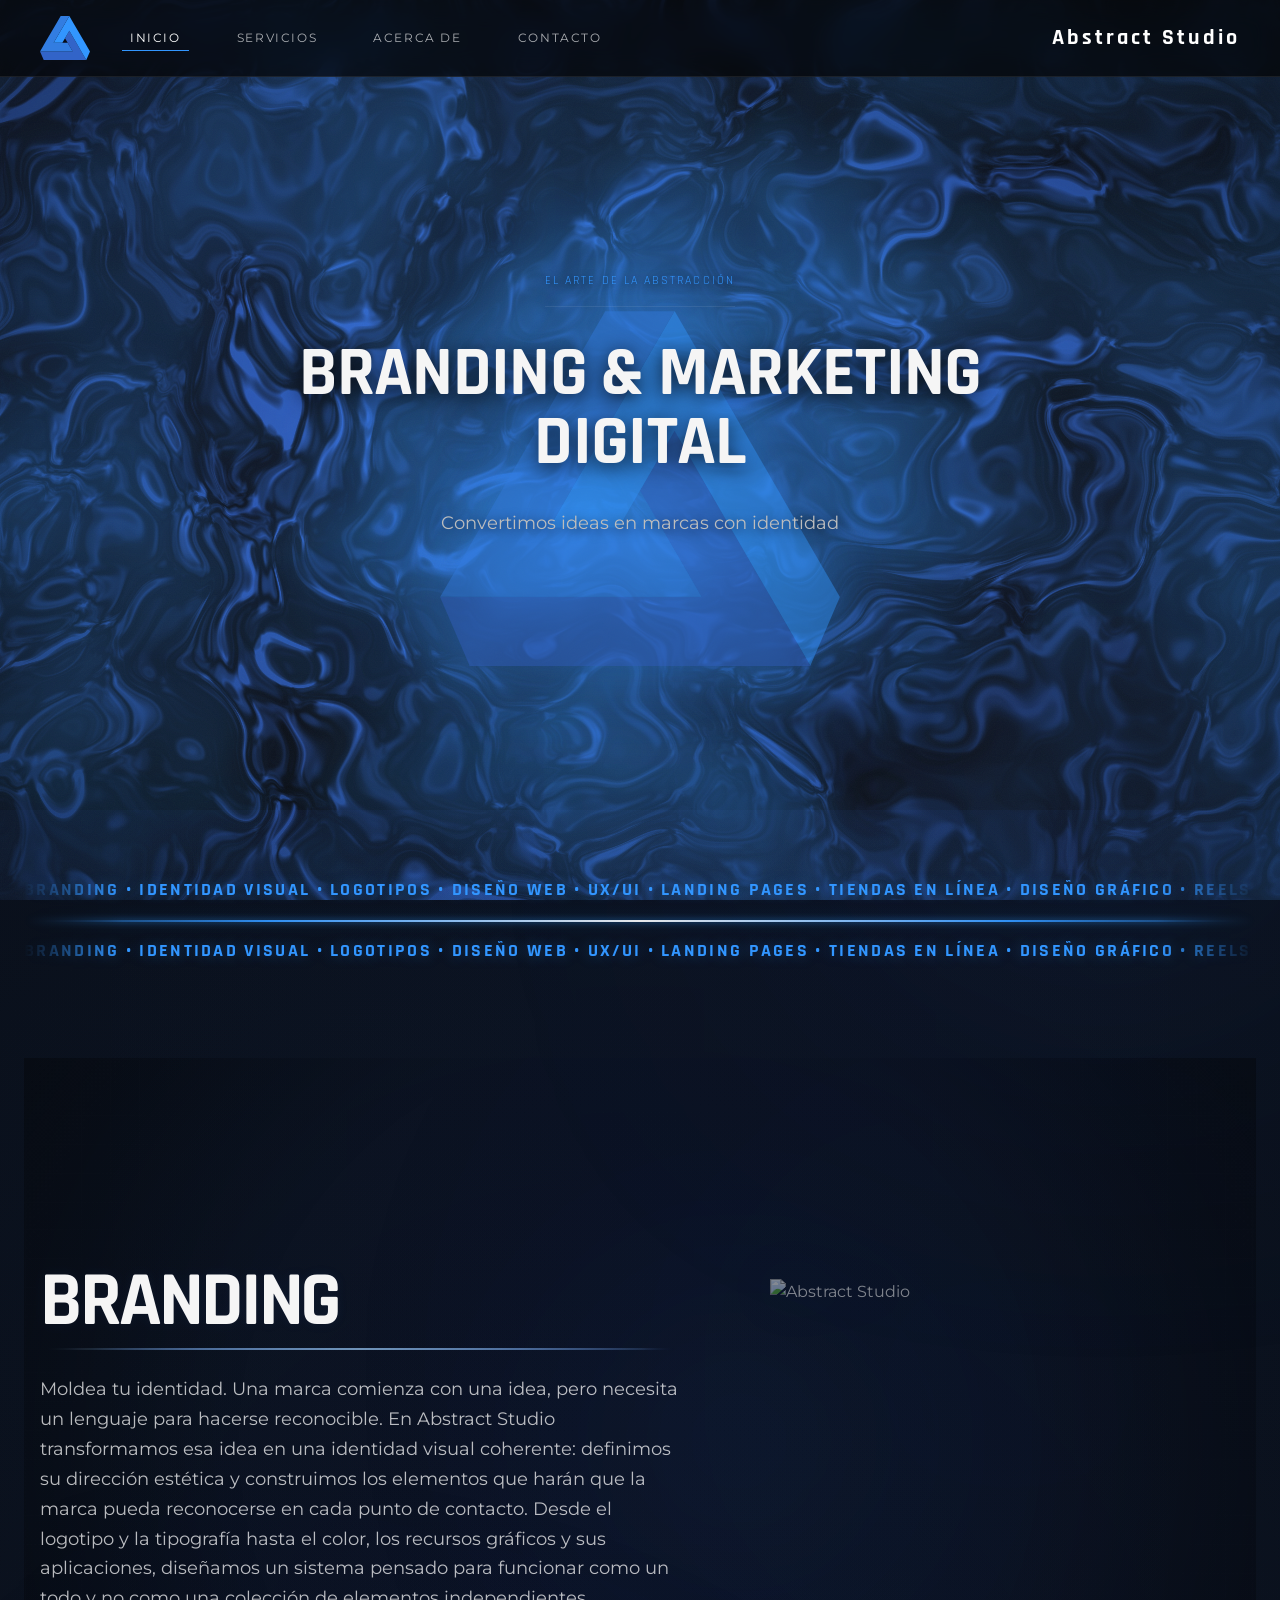
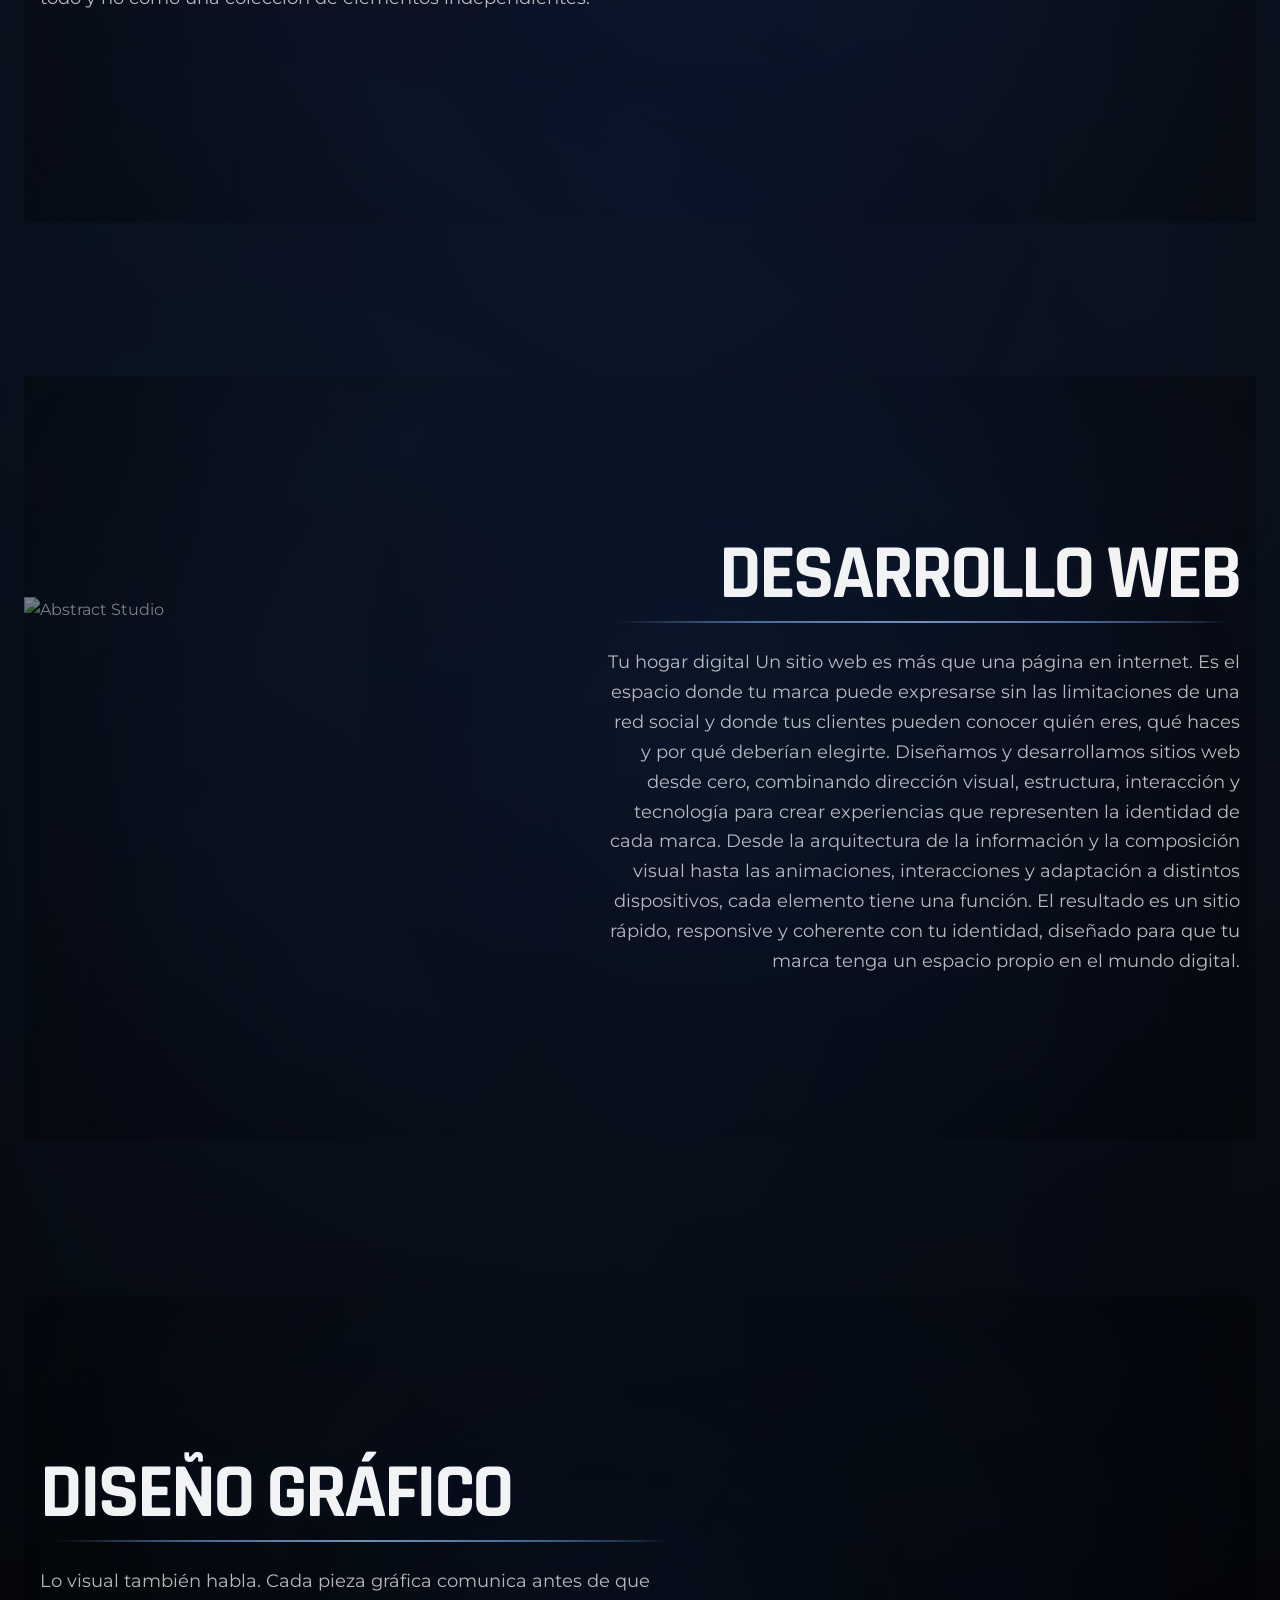
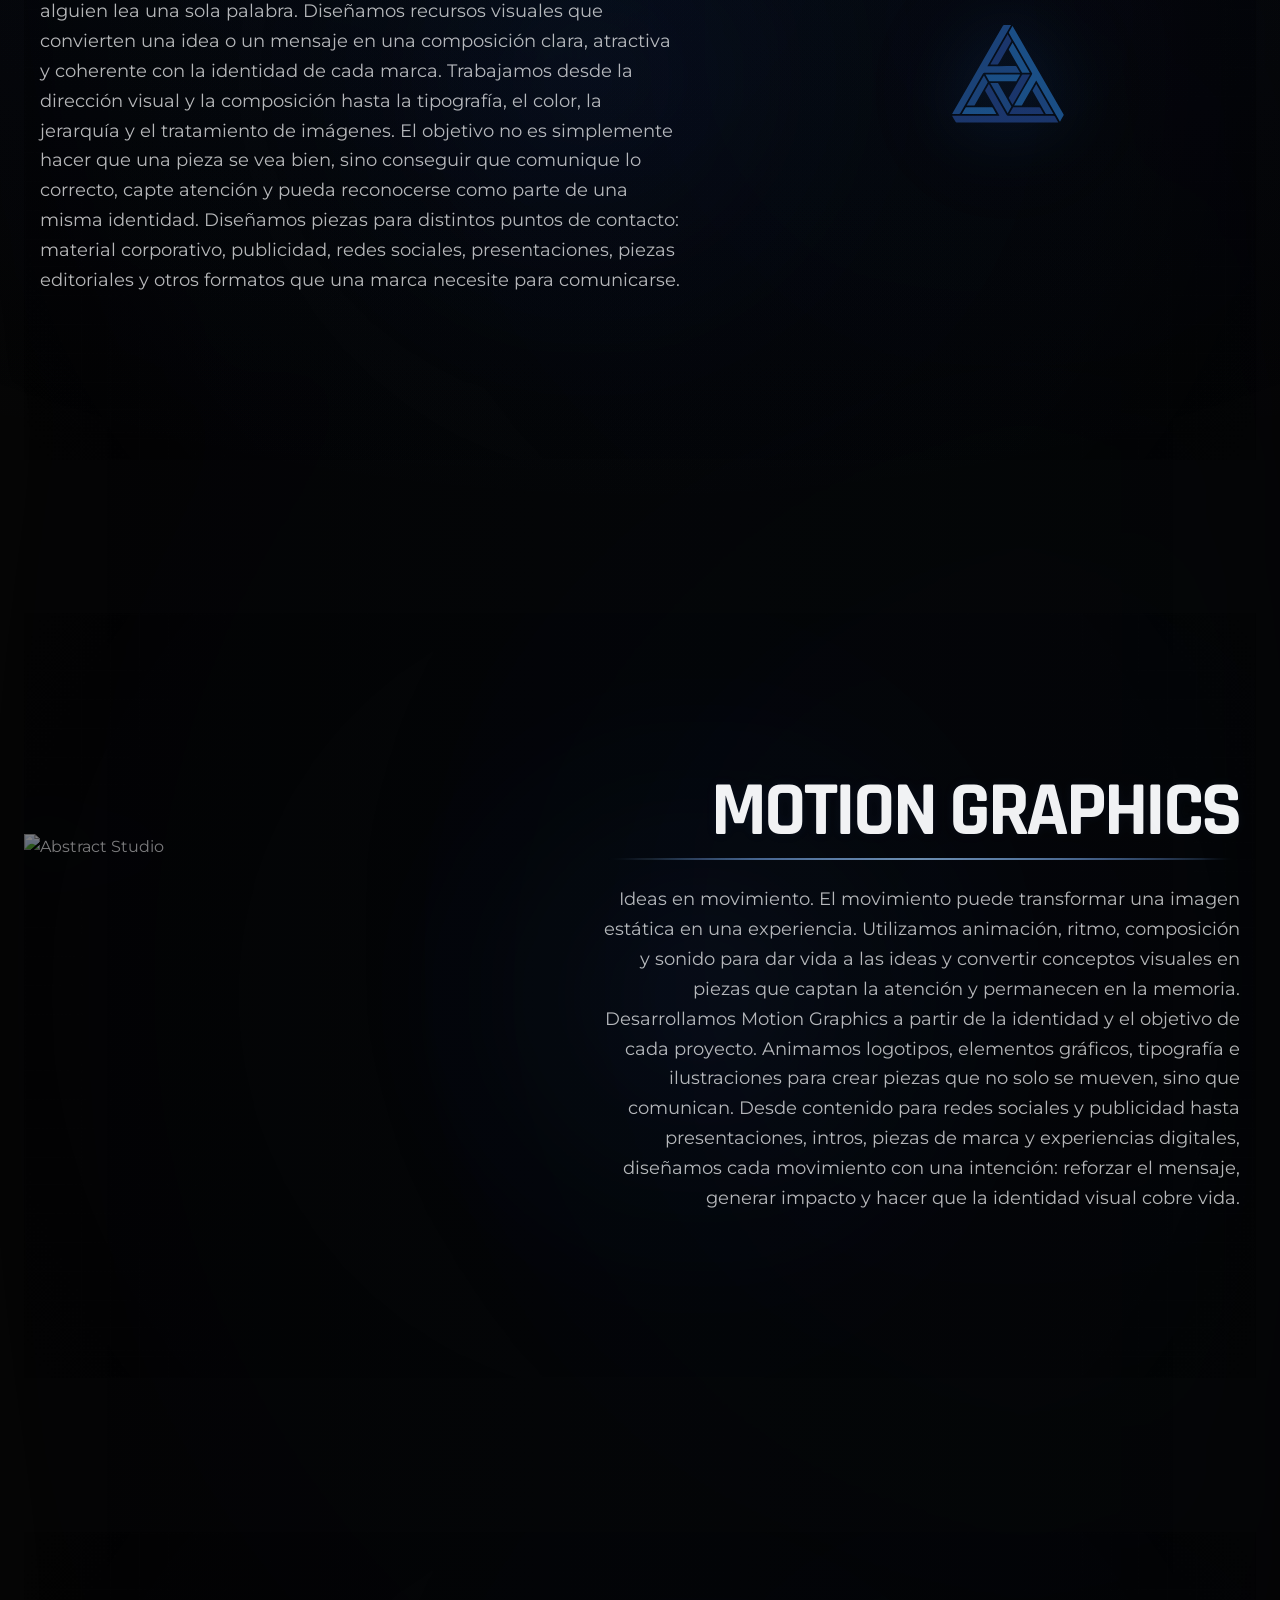
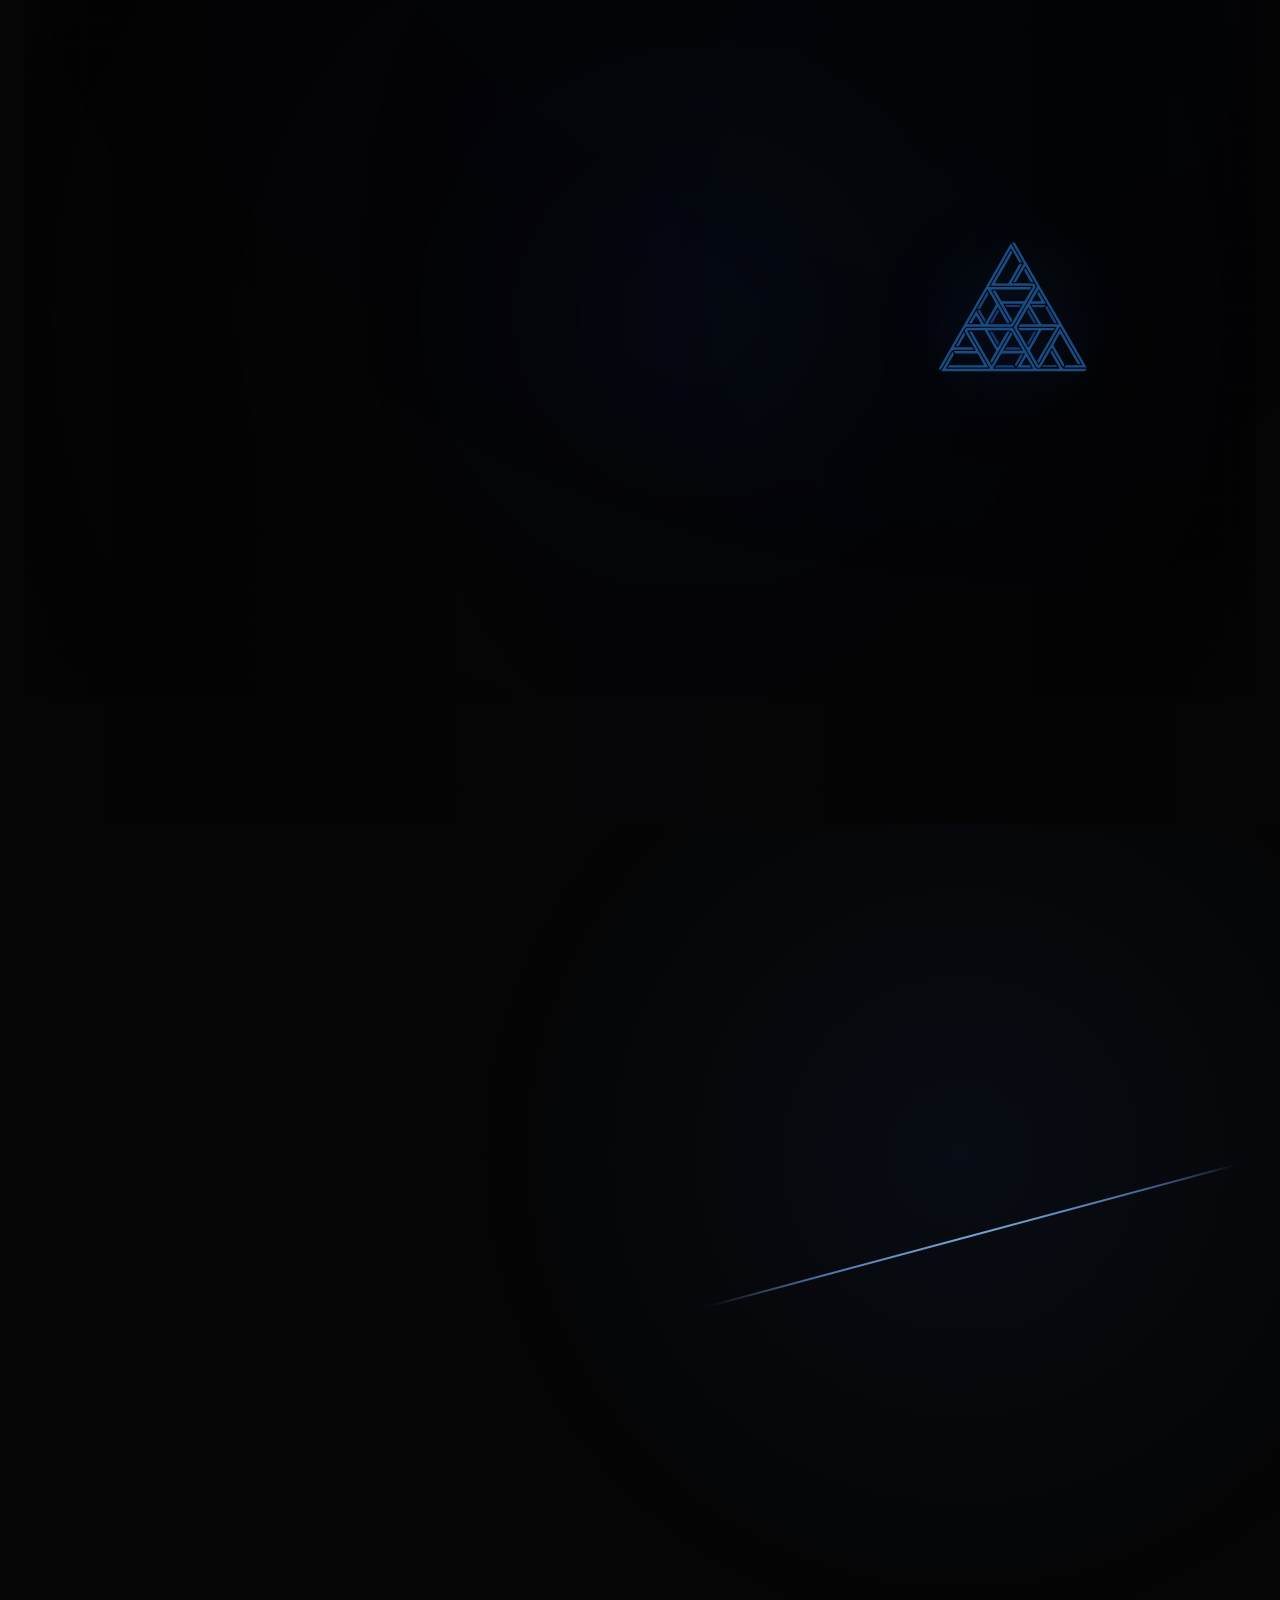
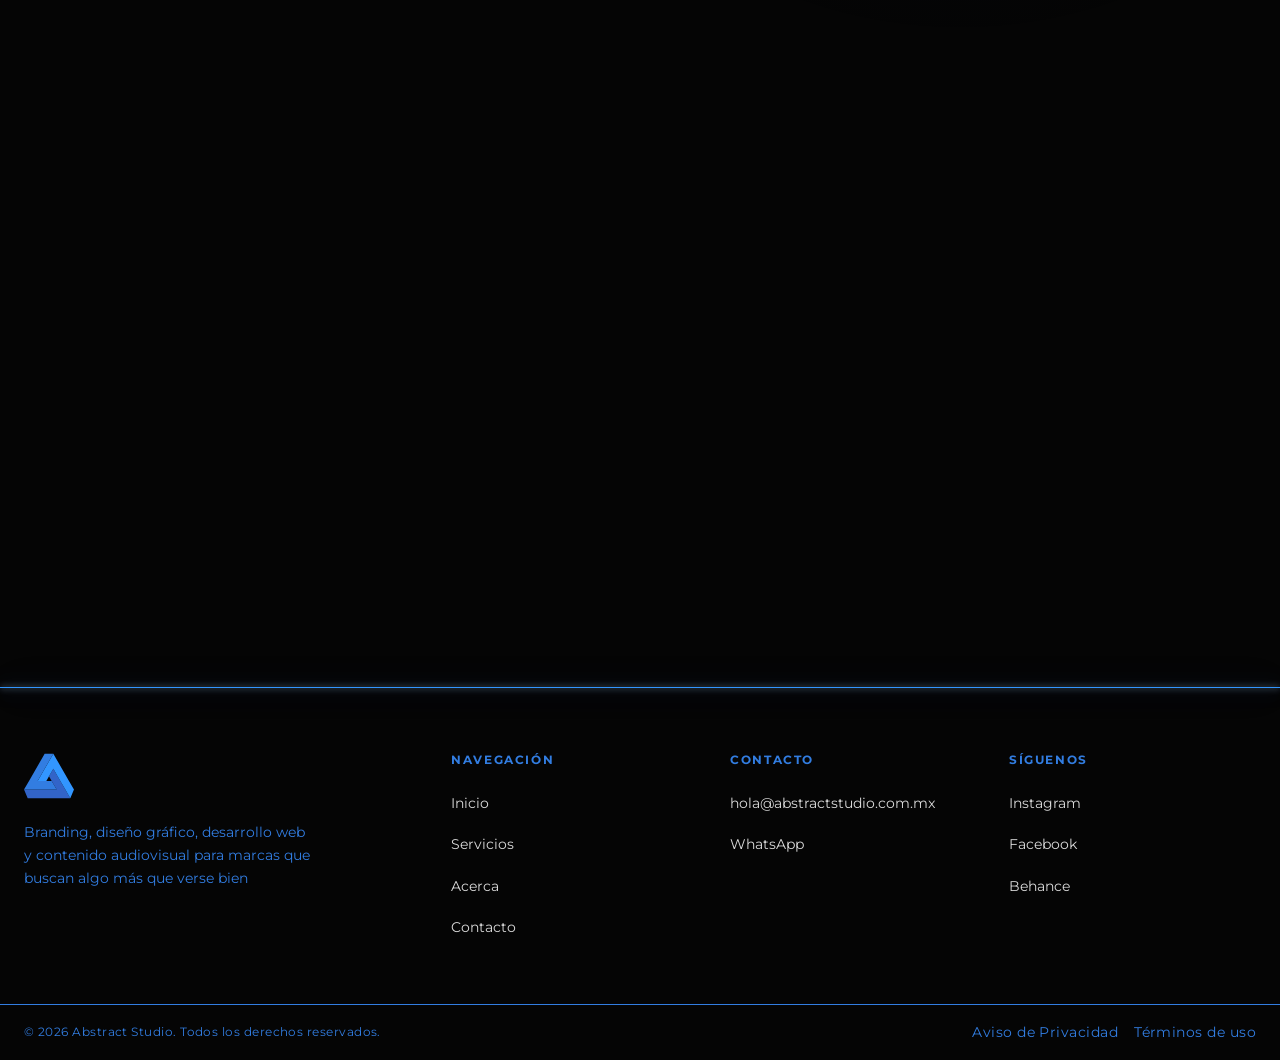
==== commit 253c8c51: "New Icons SVG Update" ====
--- a/index.html
+++ b/index.html
@@ -240,7 +240,7 @@
 
                 <div class="logo">
                     <img
-                        src="assets/logos/Impossible Square 3D.svg"
+                        src="assets/logos/Triangle #1.svg"
                         alt="Abstract Studio">
                 </div>
 
@@ -291,7 +291,7 @@
 
                 <div class="logo">
                     <img
-                        src="assets/logos/Impossible Cube.svg"
+                        src="assets/logos/Triangle #2.svg"
                         alt="Abstract Studio">
                 </div>
 
@@ -393,7 +393,7 @@
 
                 <div class="logo">
                     <img
-                        src="assets/logos/Impossible Cubes Floating.svg"
+                        src="assets/logos/Triangle #3.svg"
                         alt="Abstract Studio">
                 </div>
 
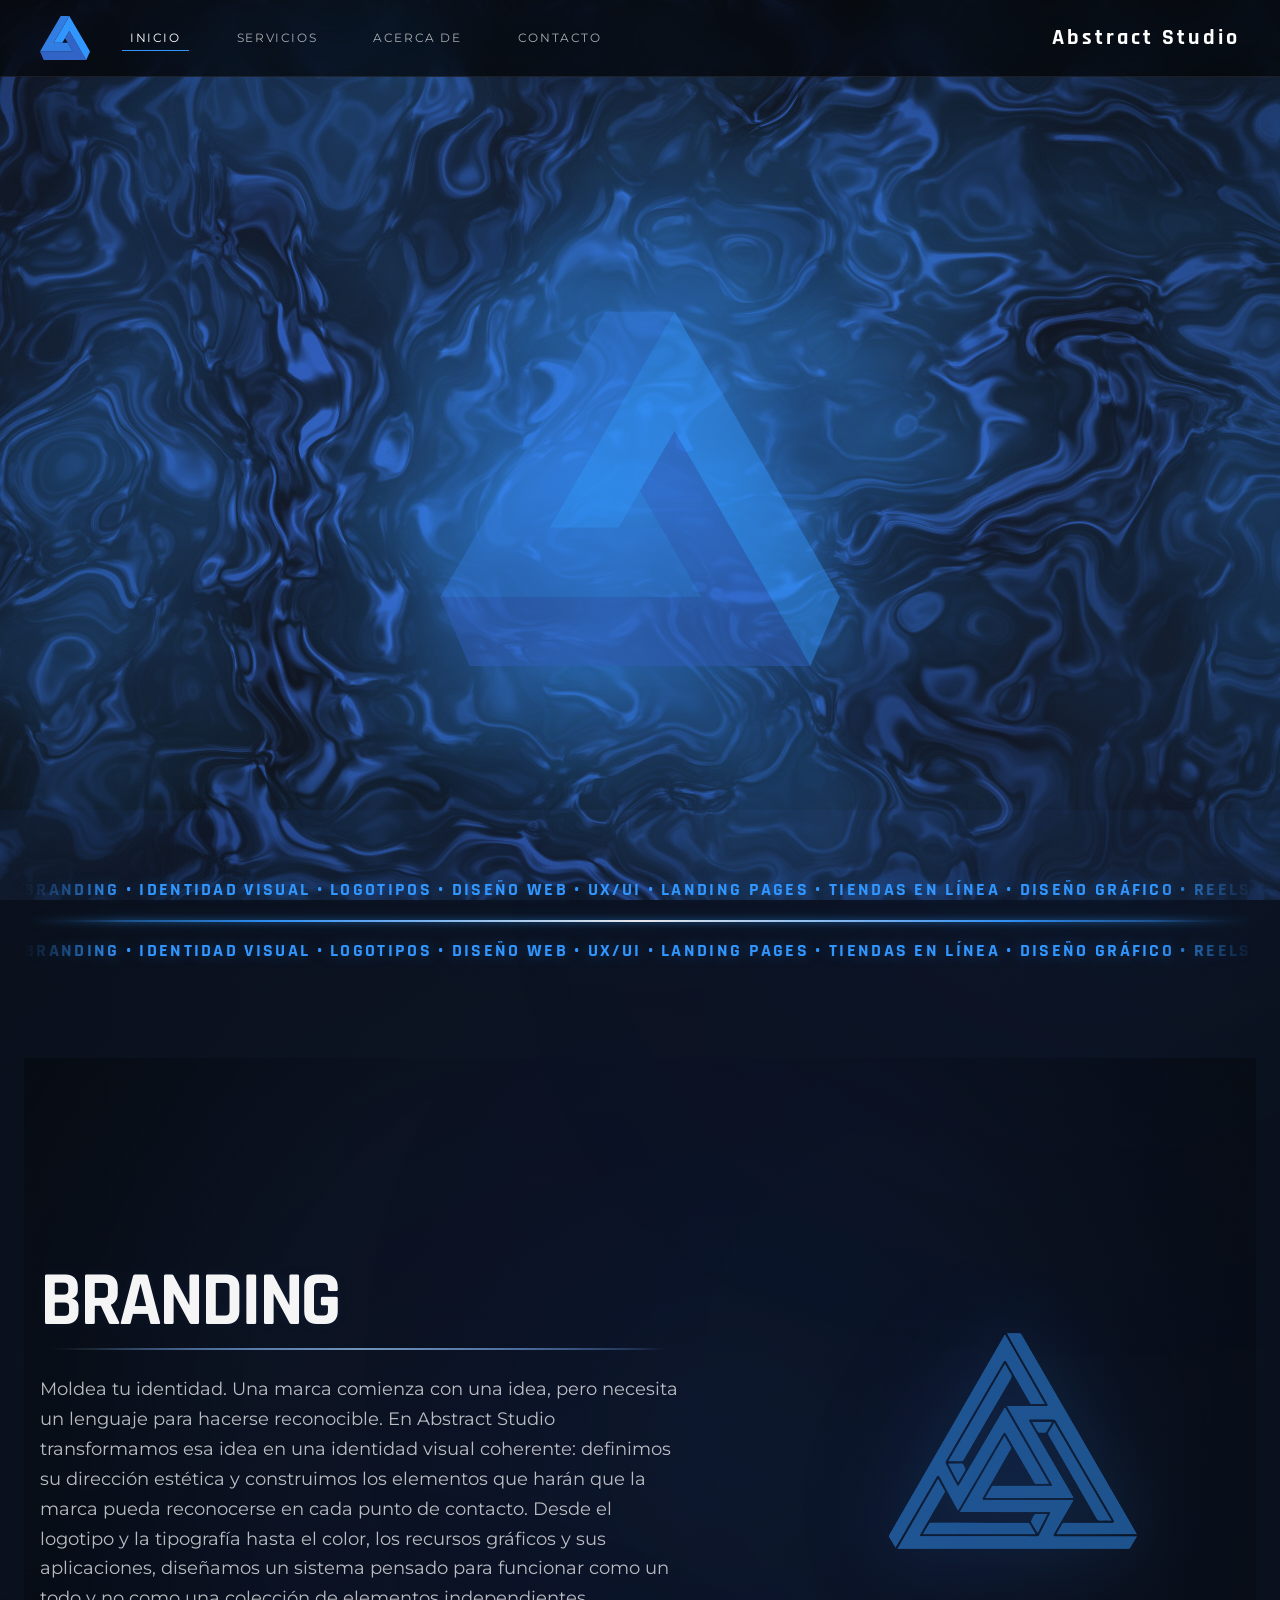
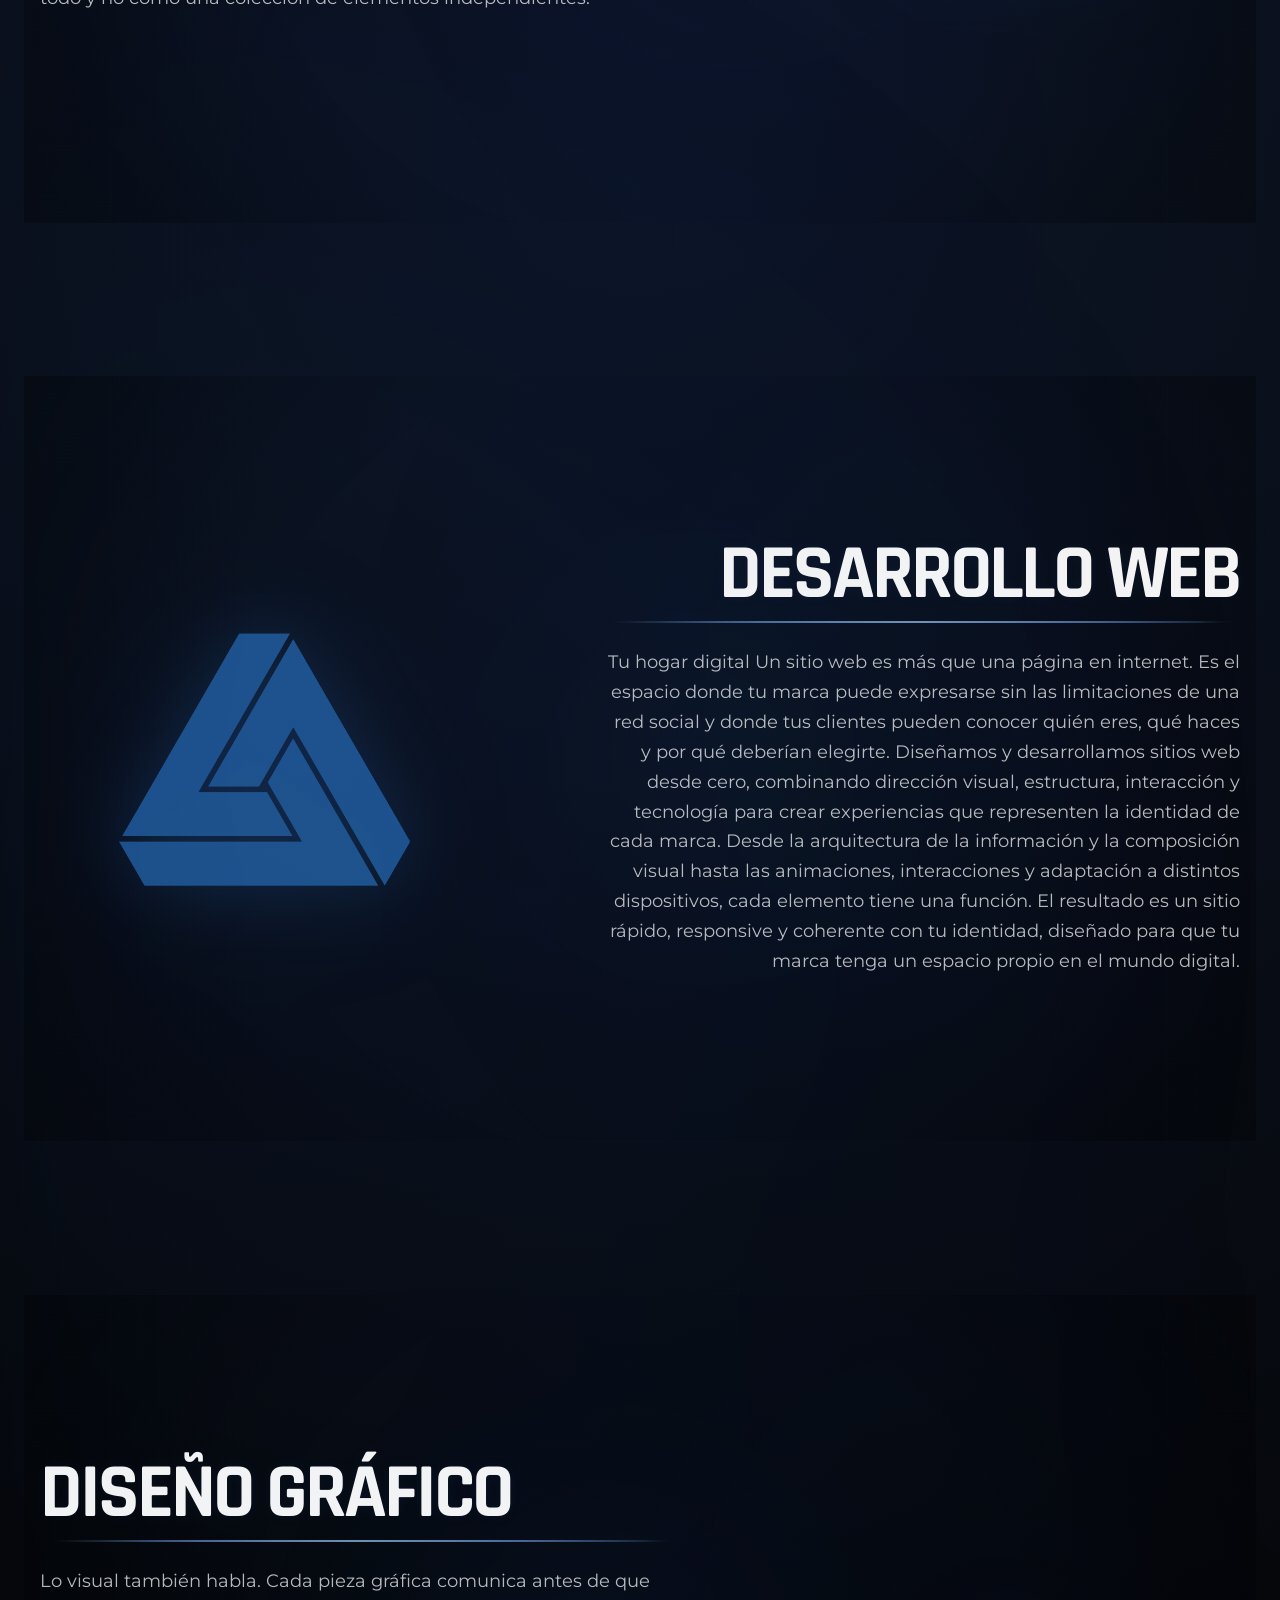
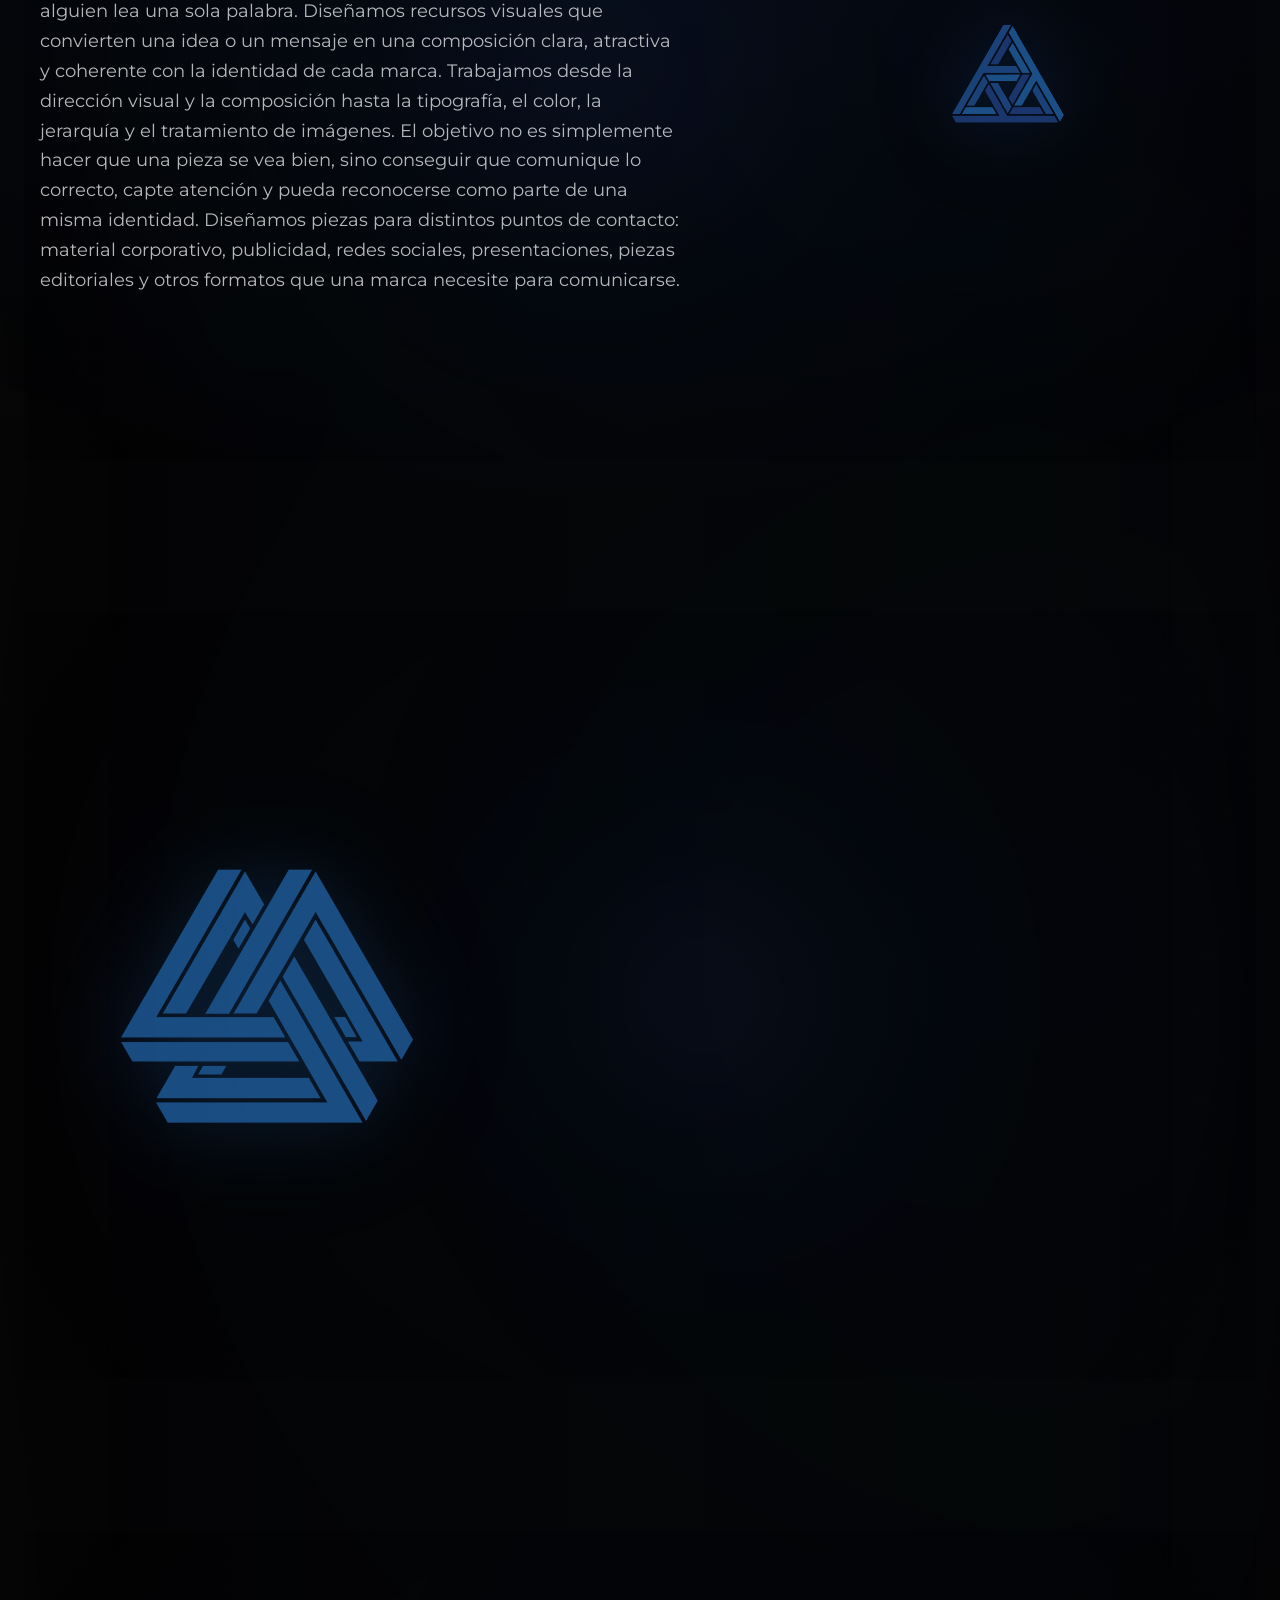
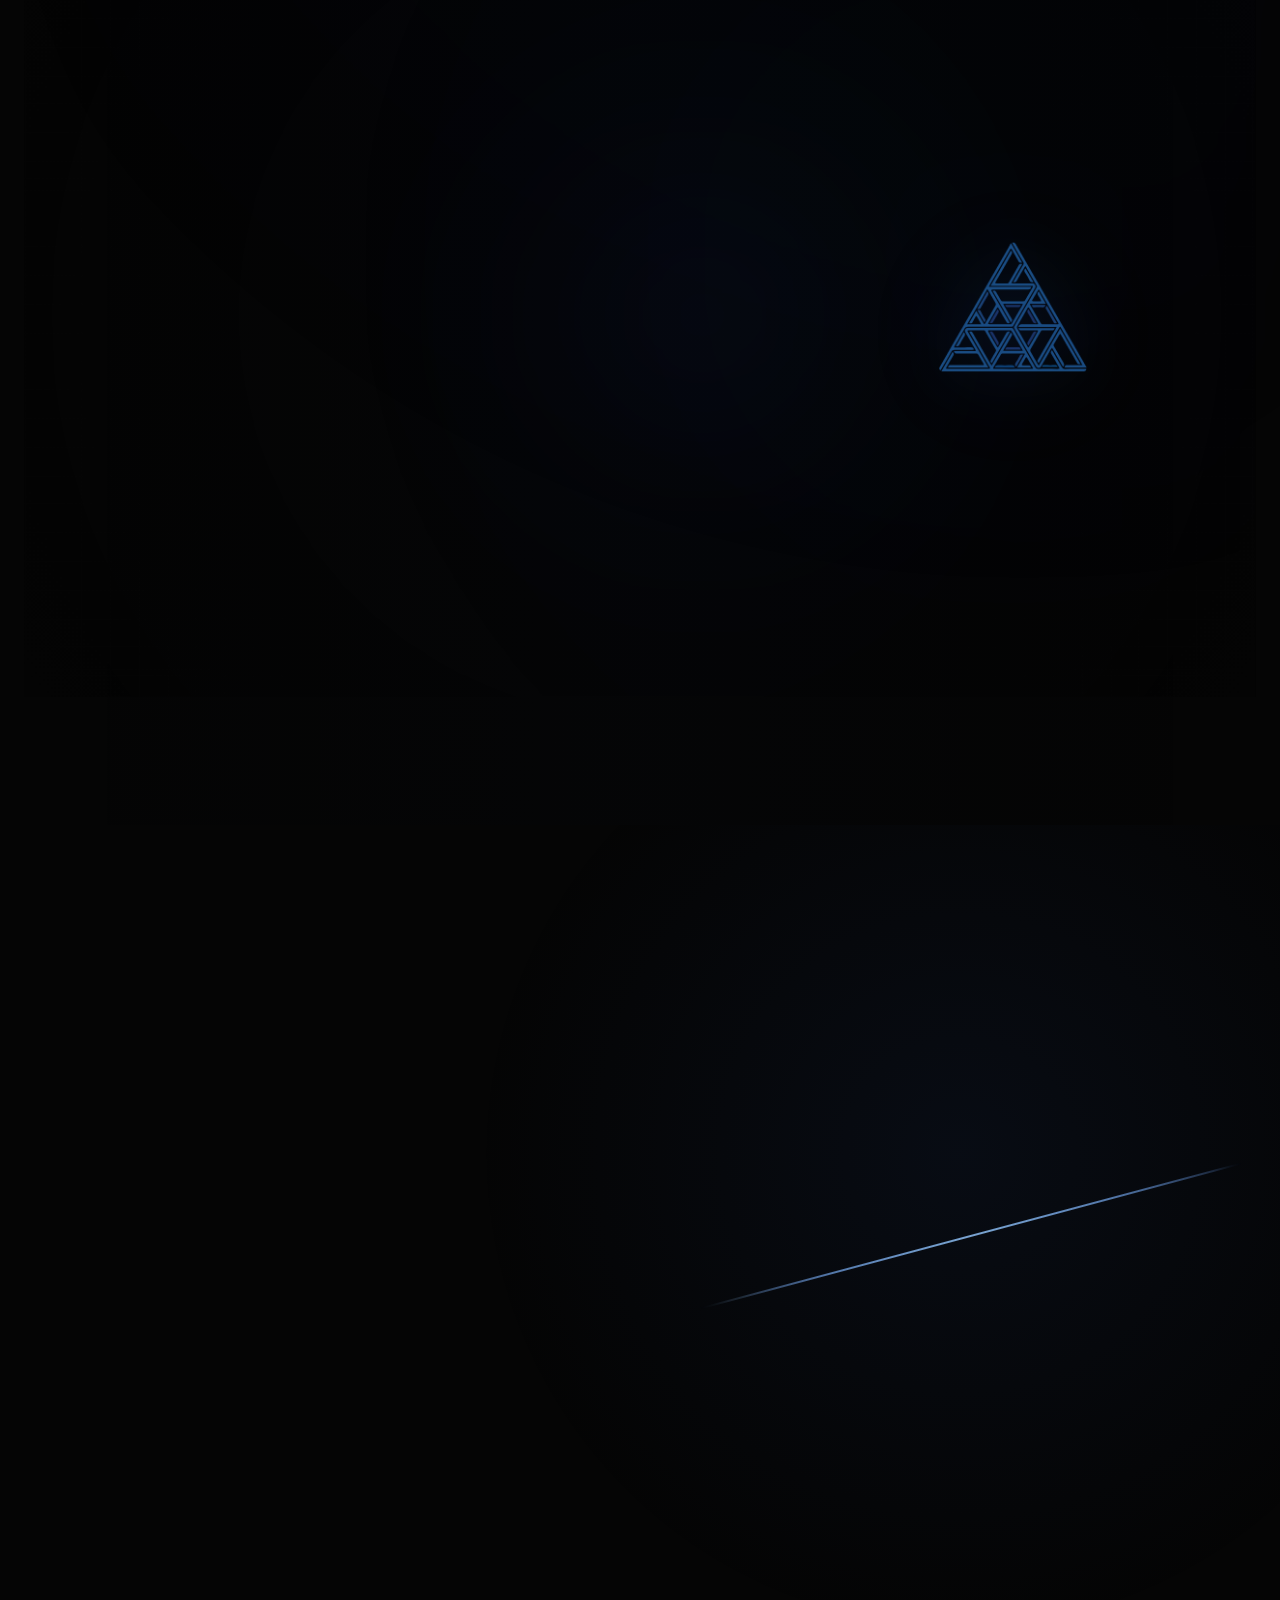
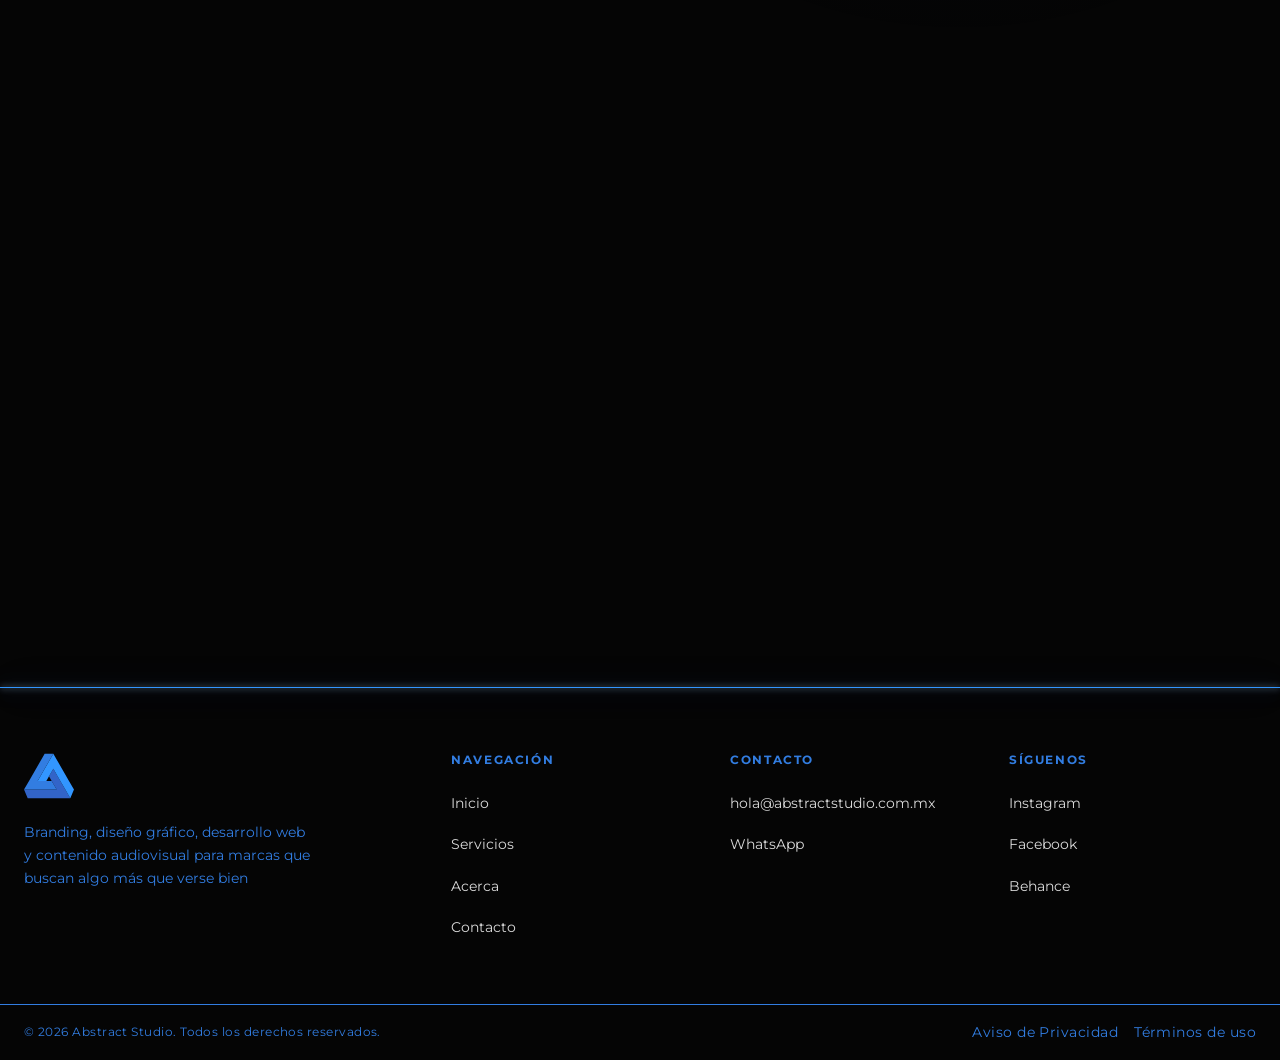
==== commit 88f44008: "SVG correct name Update" ====
--- a/index.html
+++ b/index.html
@@ -240,7 +240,7 @@
 
                 <div class="logo">
                     <img
-                        src="assets/logos/Triangle #1.svg"
+                        src="assets/logos/Triangle 1.svg"
                         alt="Abstract Studio">
                 </div>
 
@@ -291,7 +291,7 @@
 
                 <div class="logo">
                     <img
-                        src="assets/logos/Triangle #2.svg"
+                        src="assets/logos/Triangle 2.svg"
                         alt="Abstract Studio">
                 </div>
 
@@ -393,7 +393,7 @@
 
                 <div class="logo">
                     <img
-                        src="assets/logos/Triangle #3.svg"
+                        src="assets/logos/Triangle 3.svg"
                         alt="Abstract Studio">
                 </div>
 
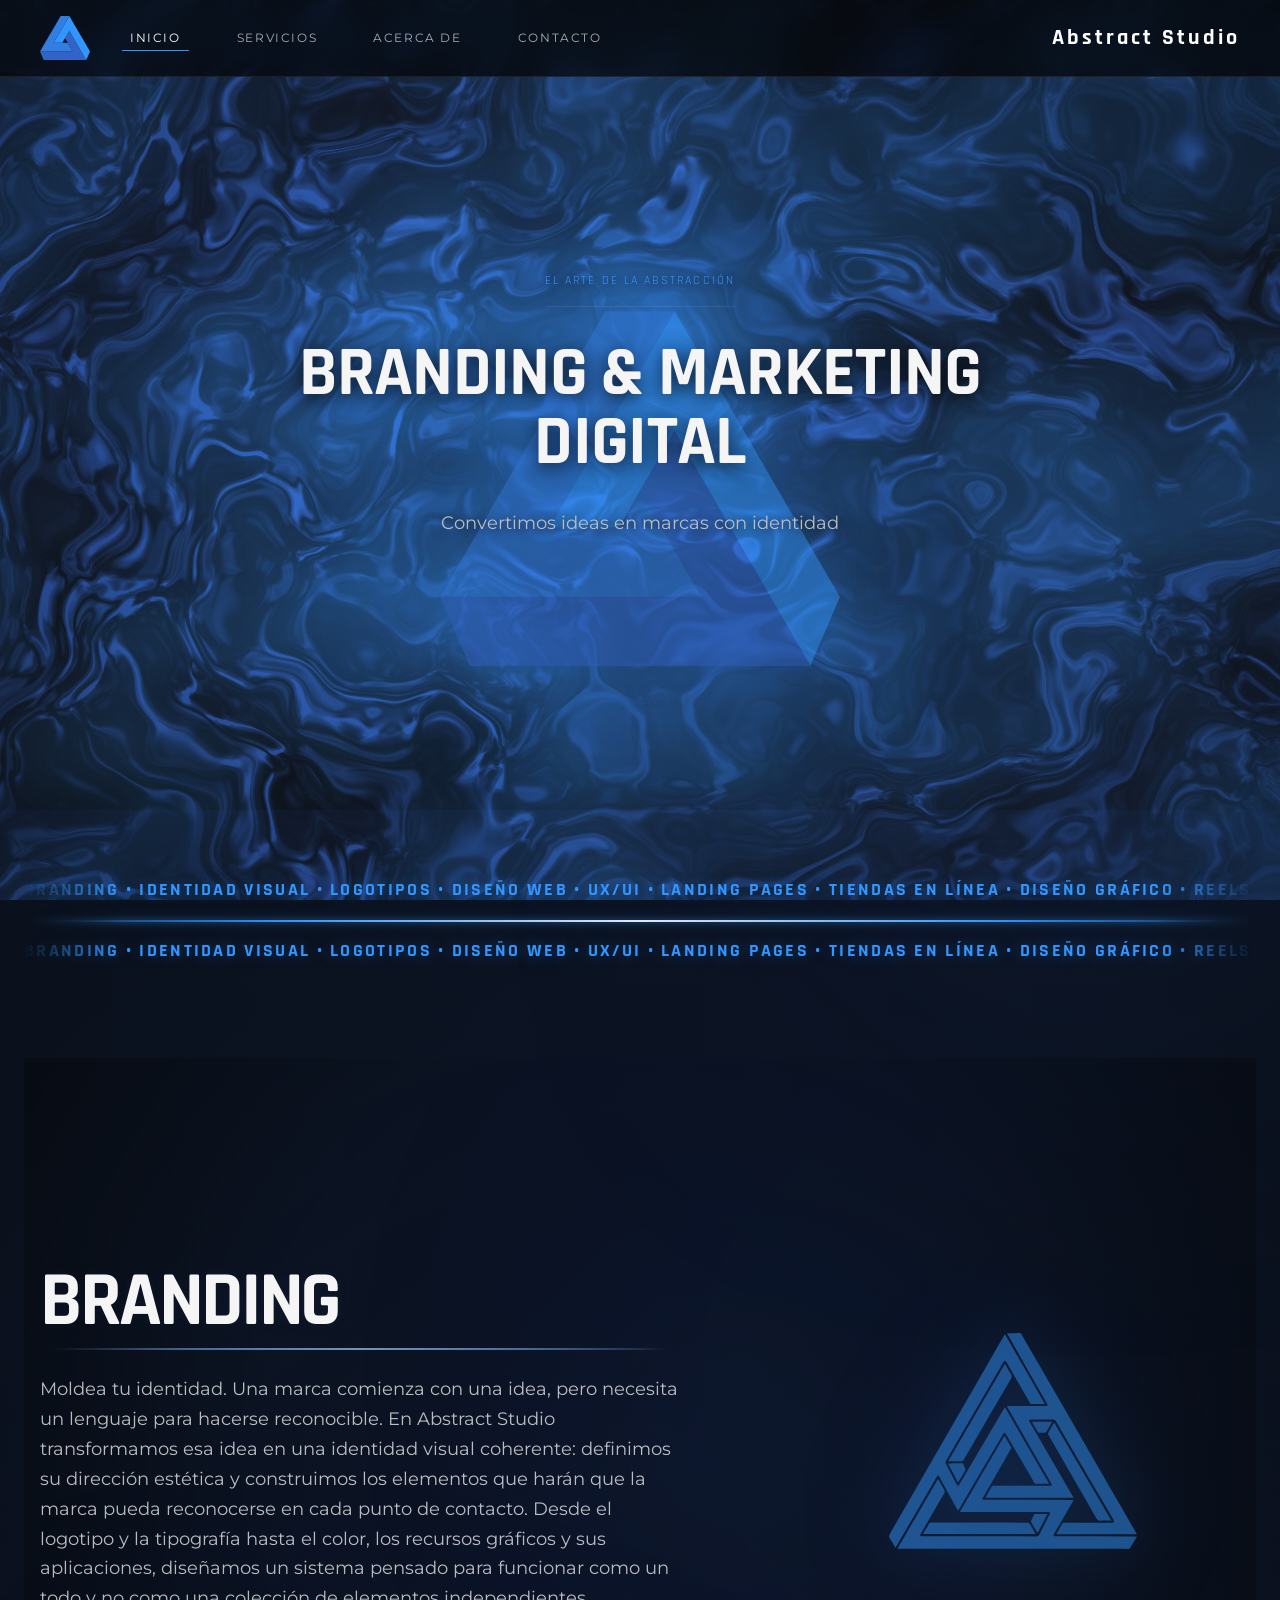
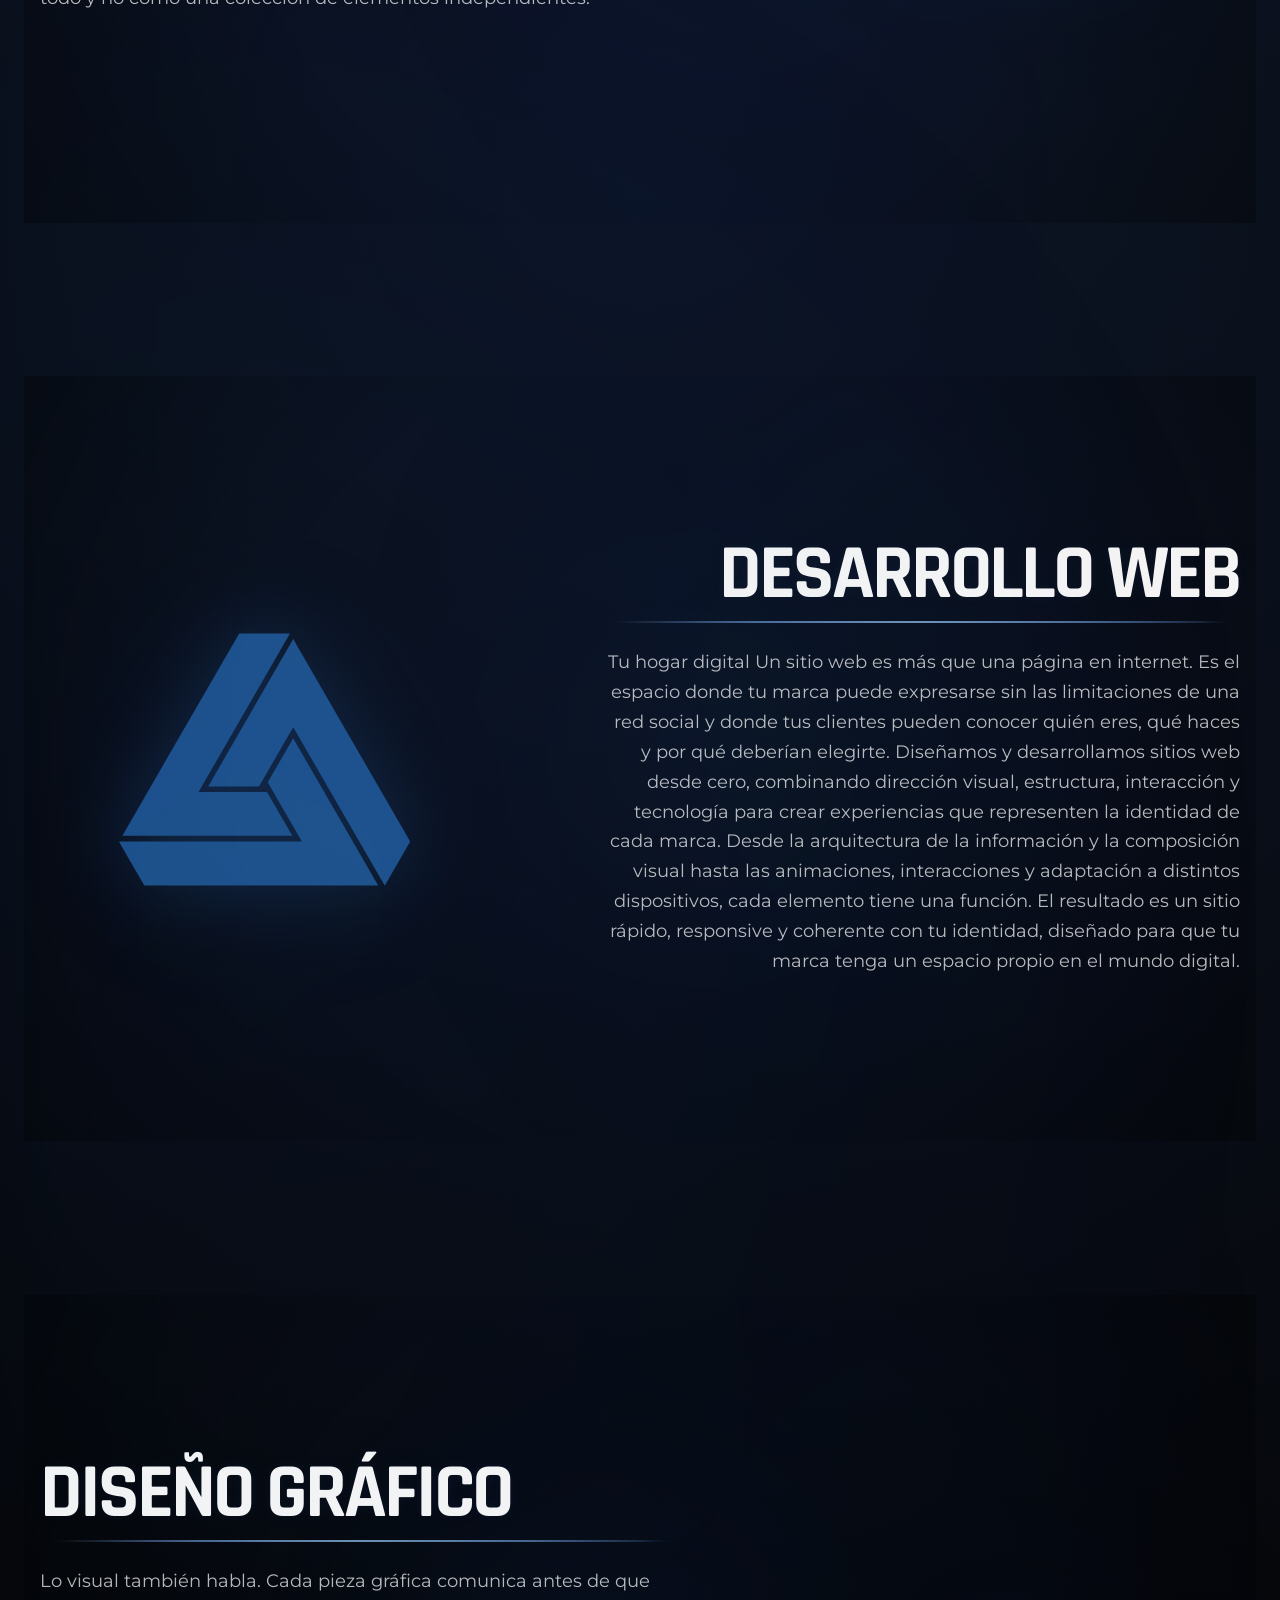
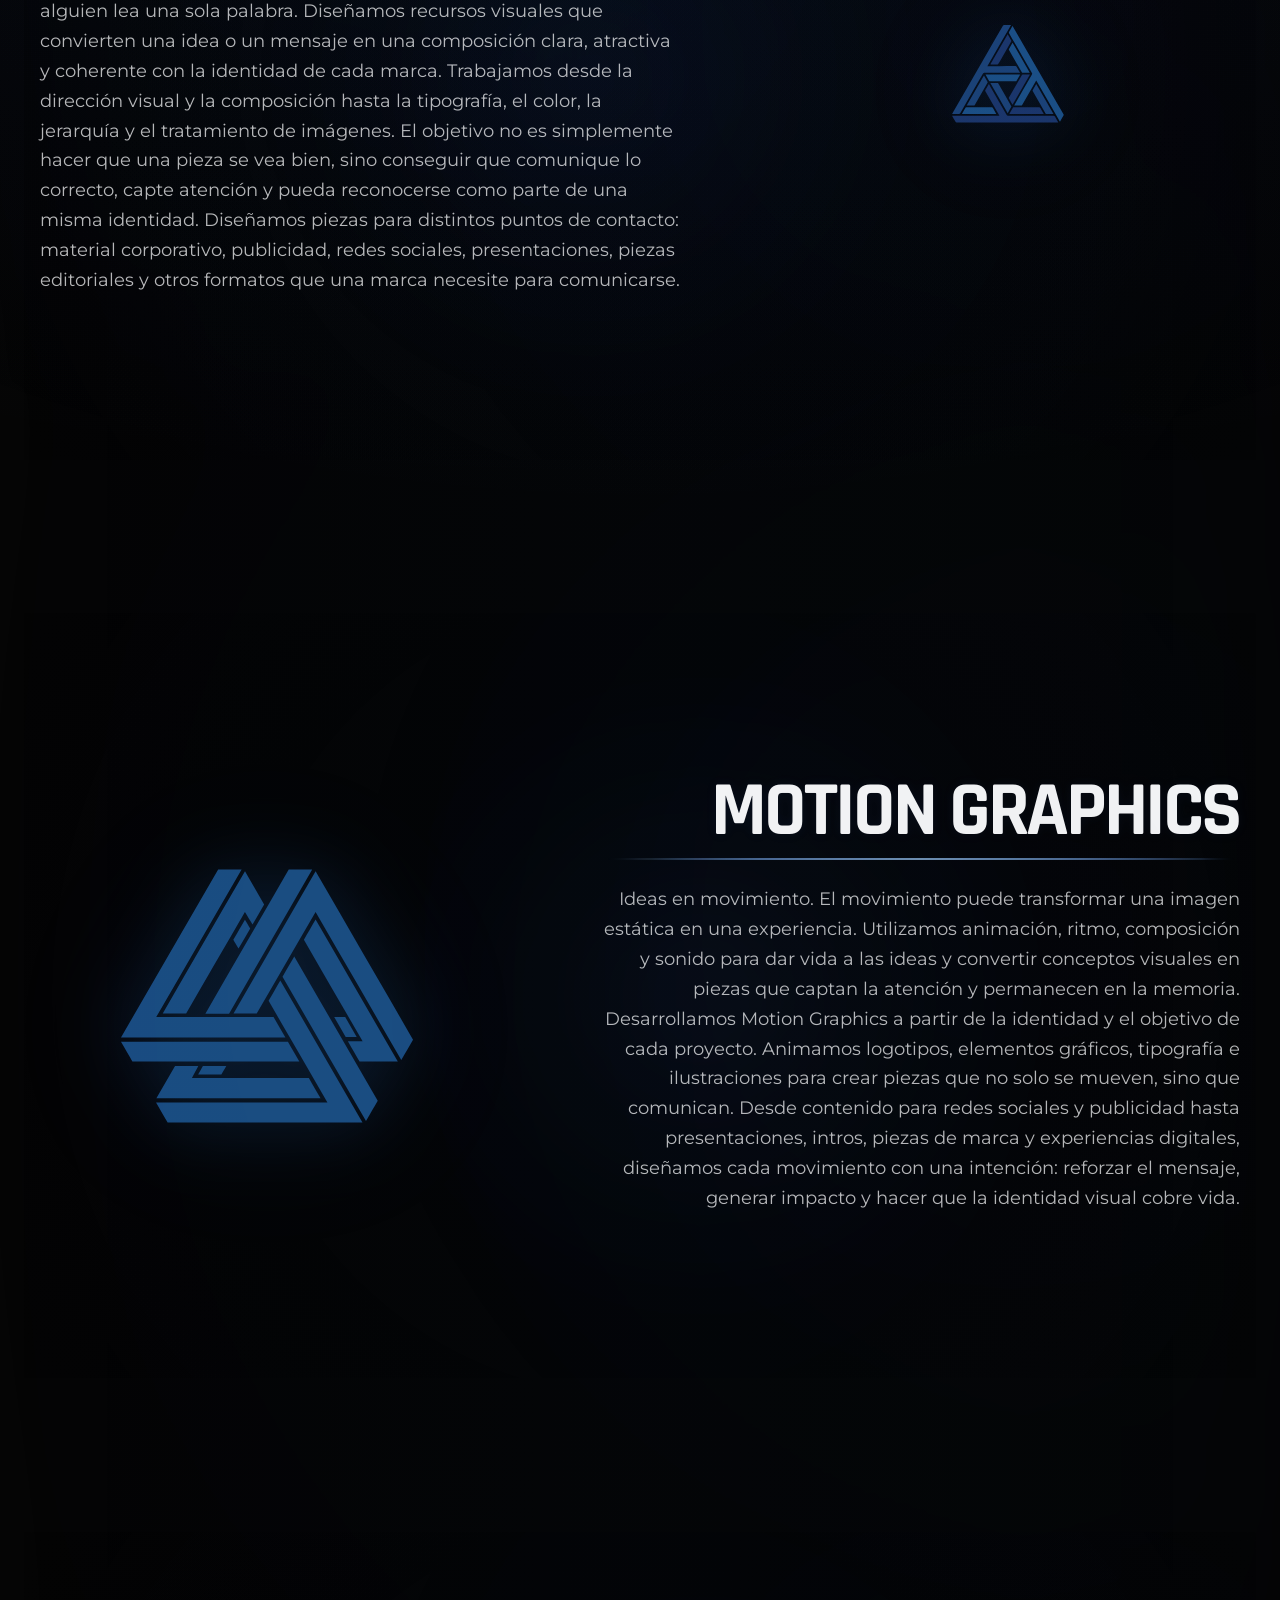
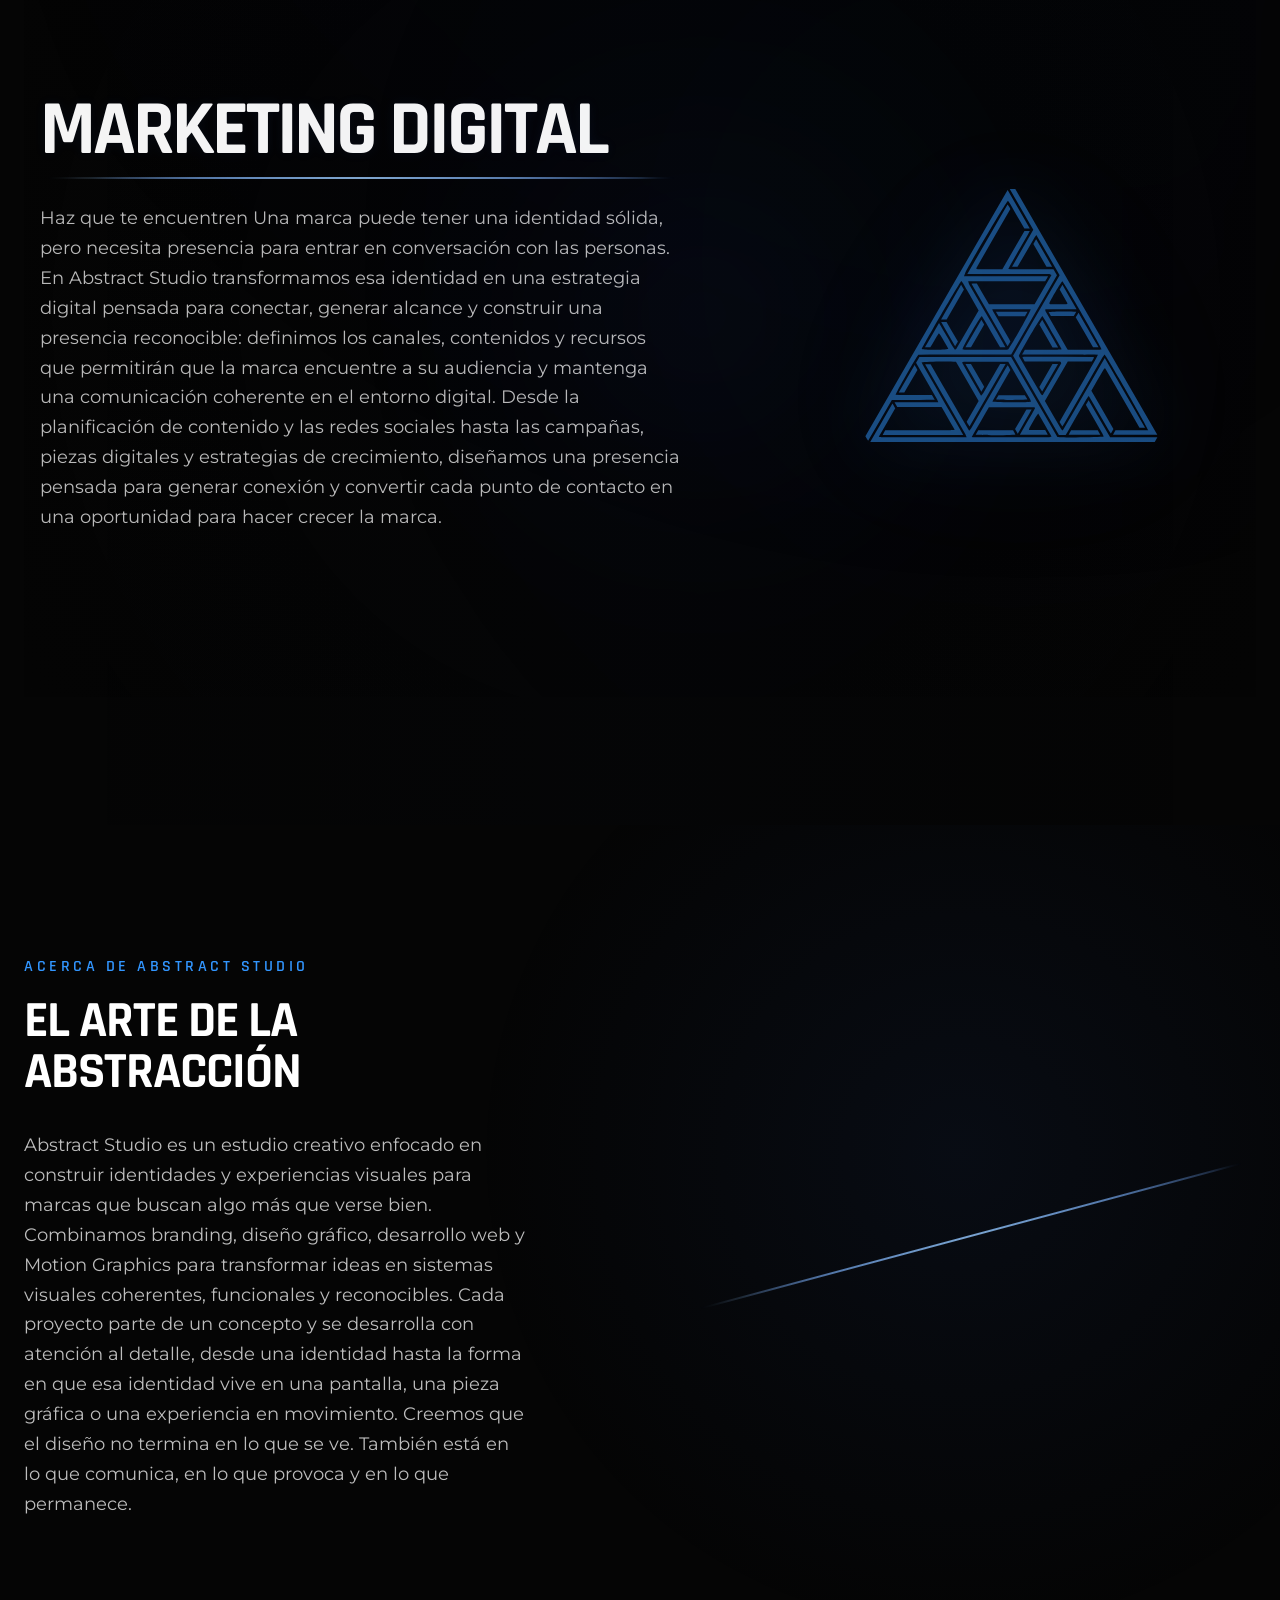
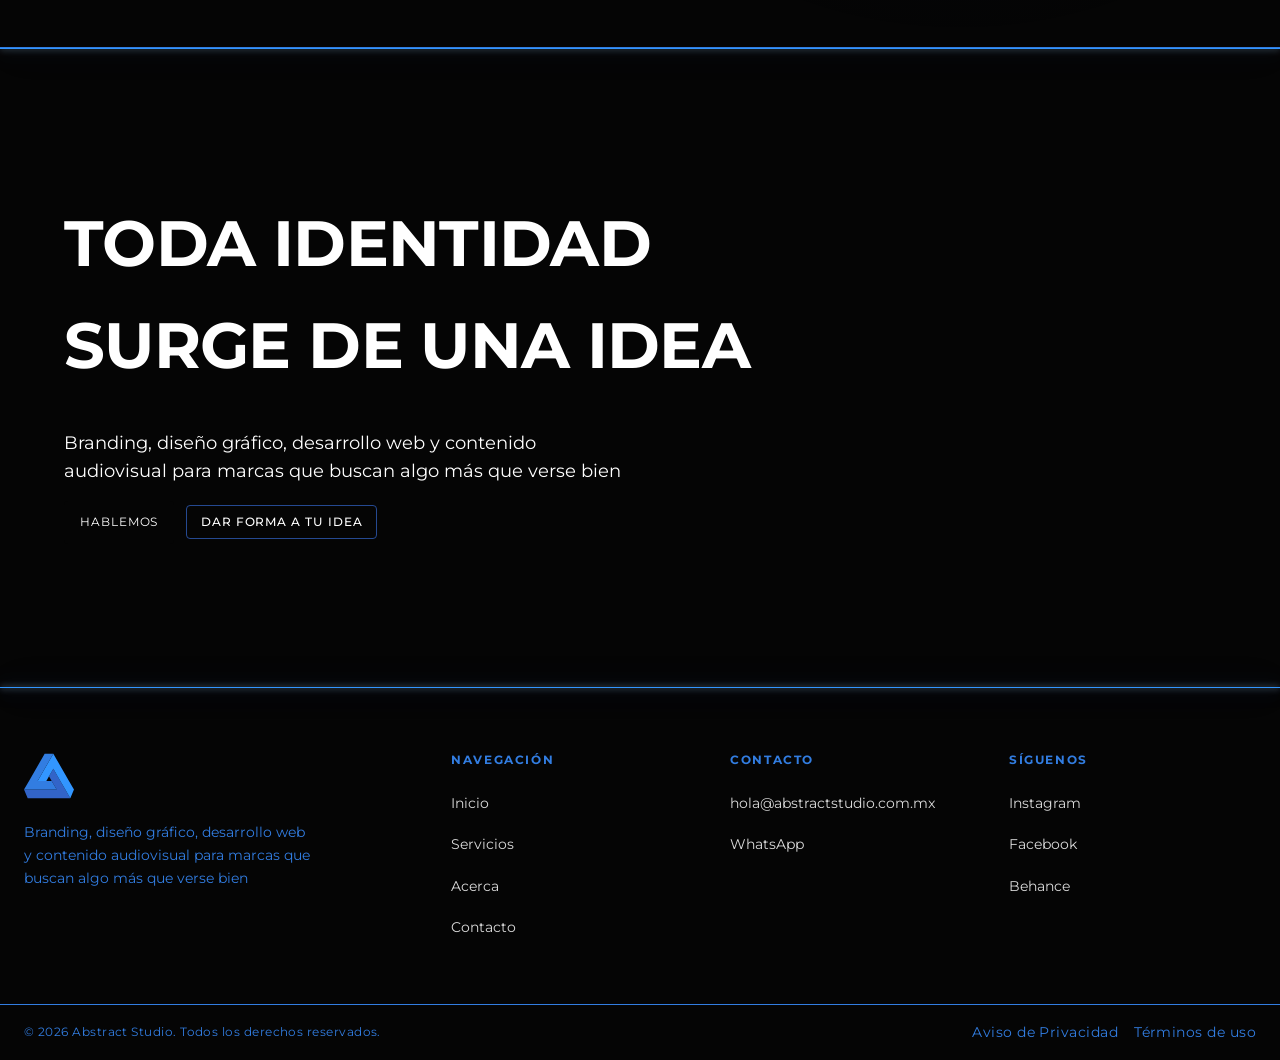
==== commit 200fdbb5: "New Triangle" ====
--- a/index.html
+++ b/index.html
@@ -448,7 +448,7 @@
 
                 <div class="logo">
                     <img
-                        src="assets/logos/Super impossible triangle.svg"
+                        src="assets/logos/Triangle 4.svg"
                         alt="Abstract Studio">
                 </div>
 
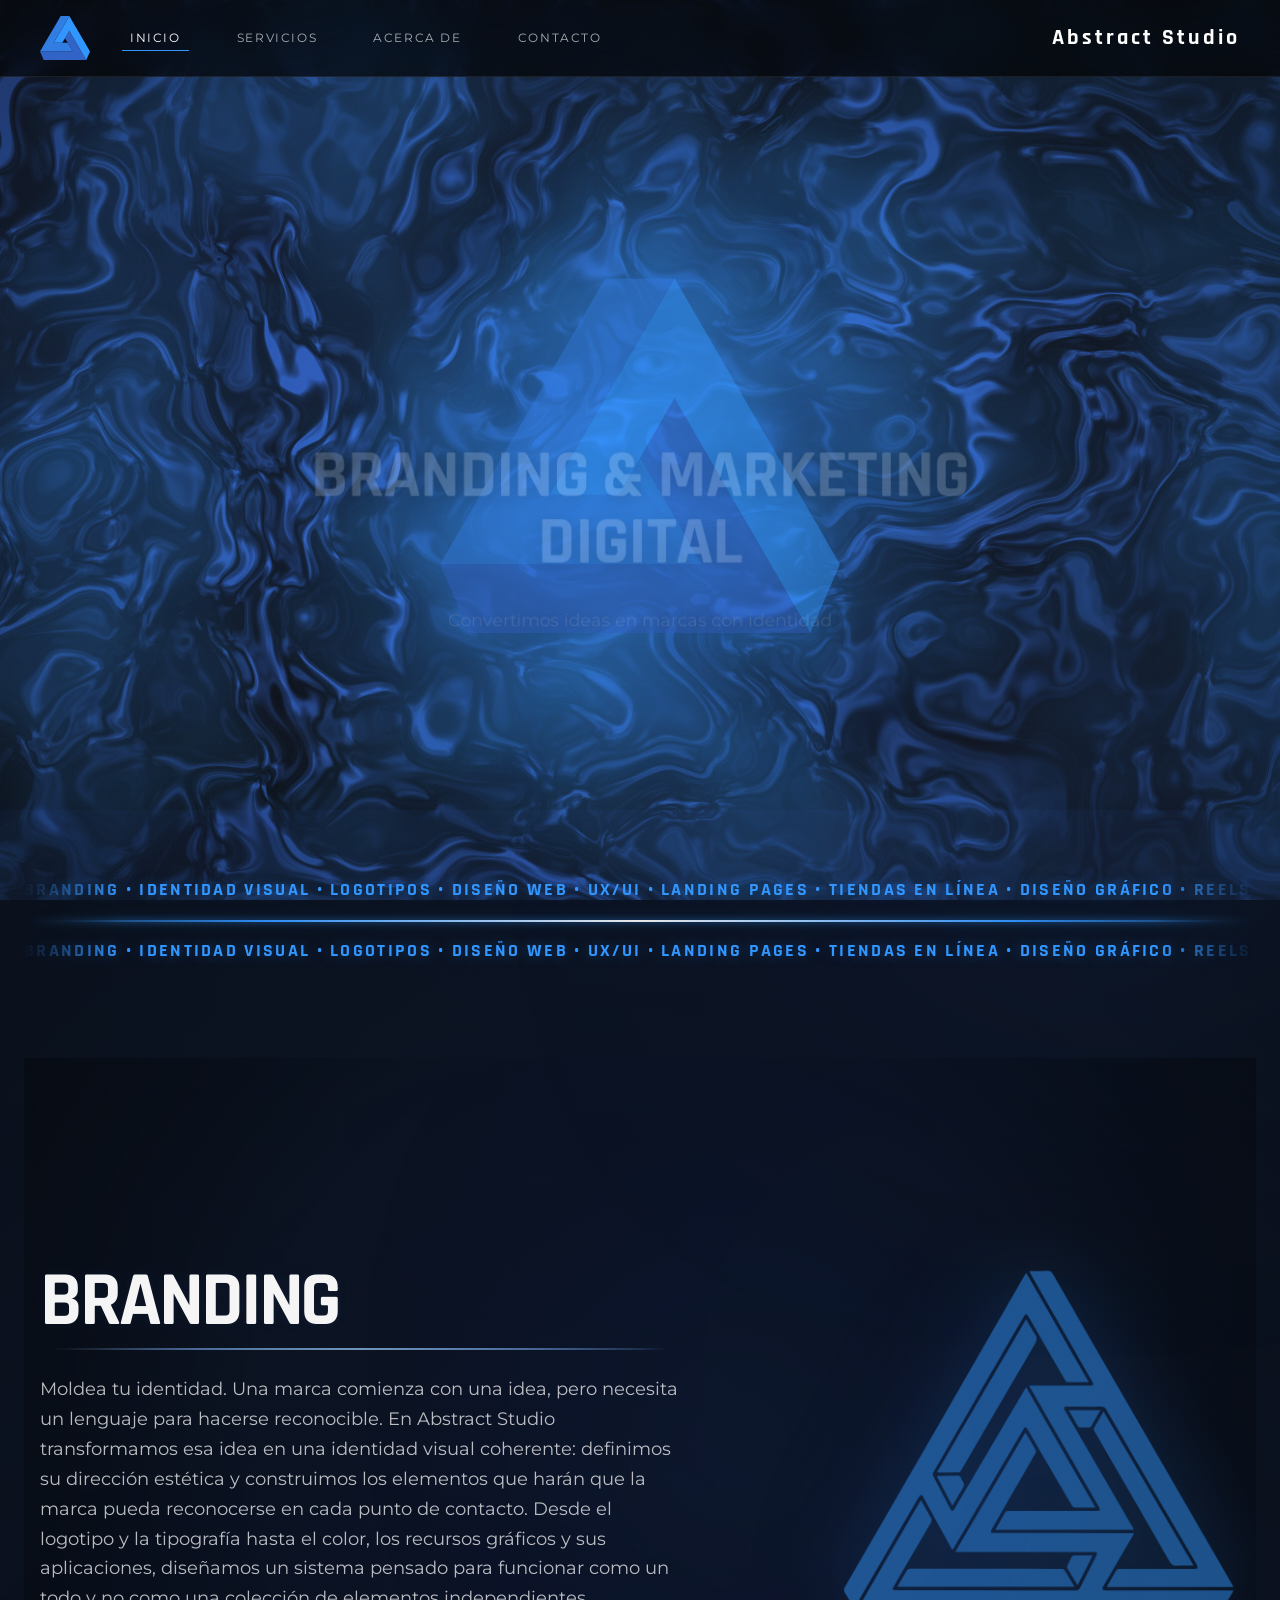
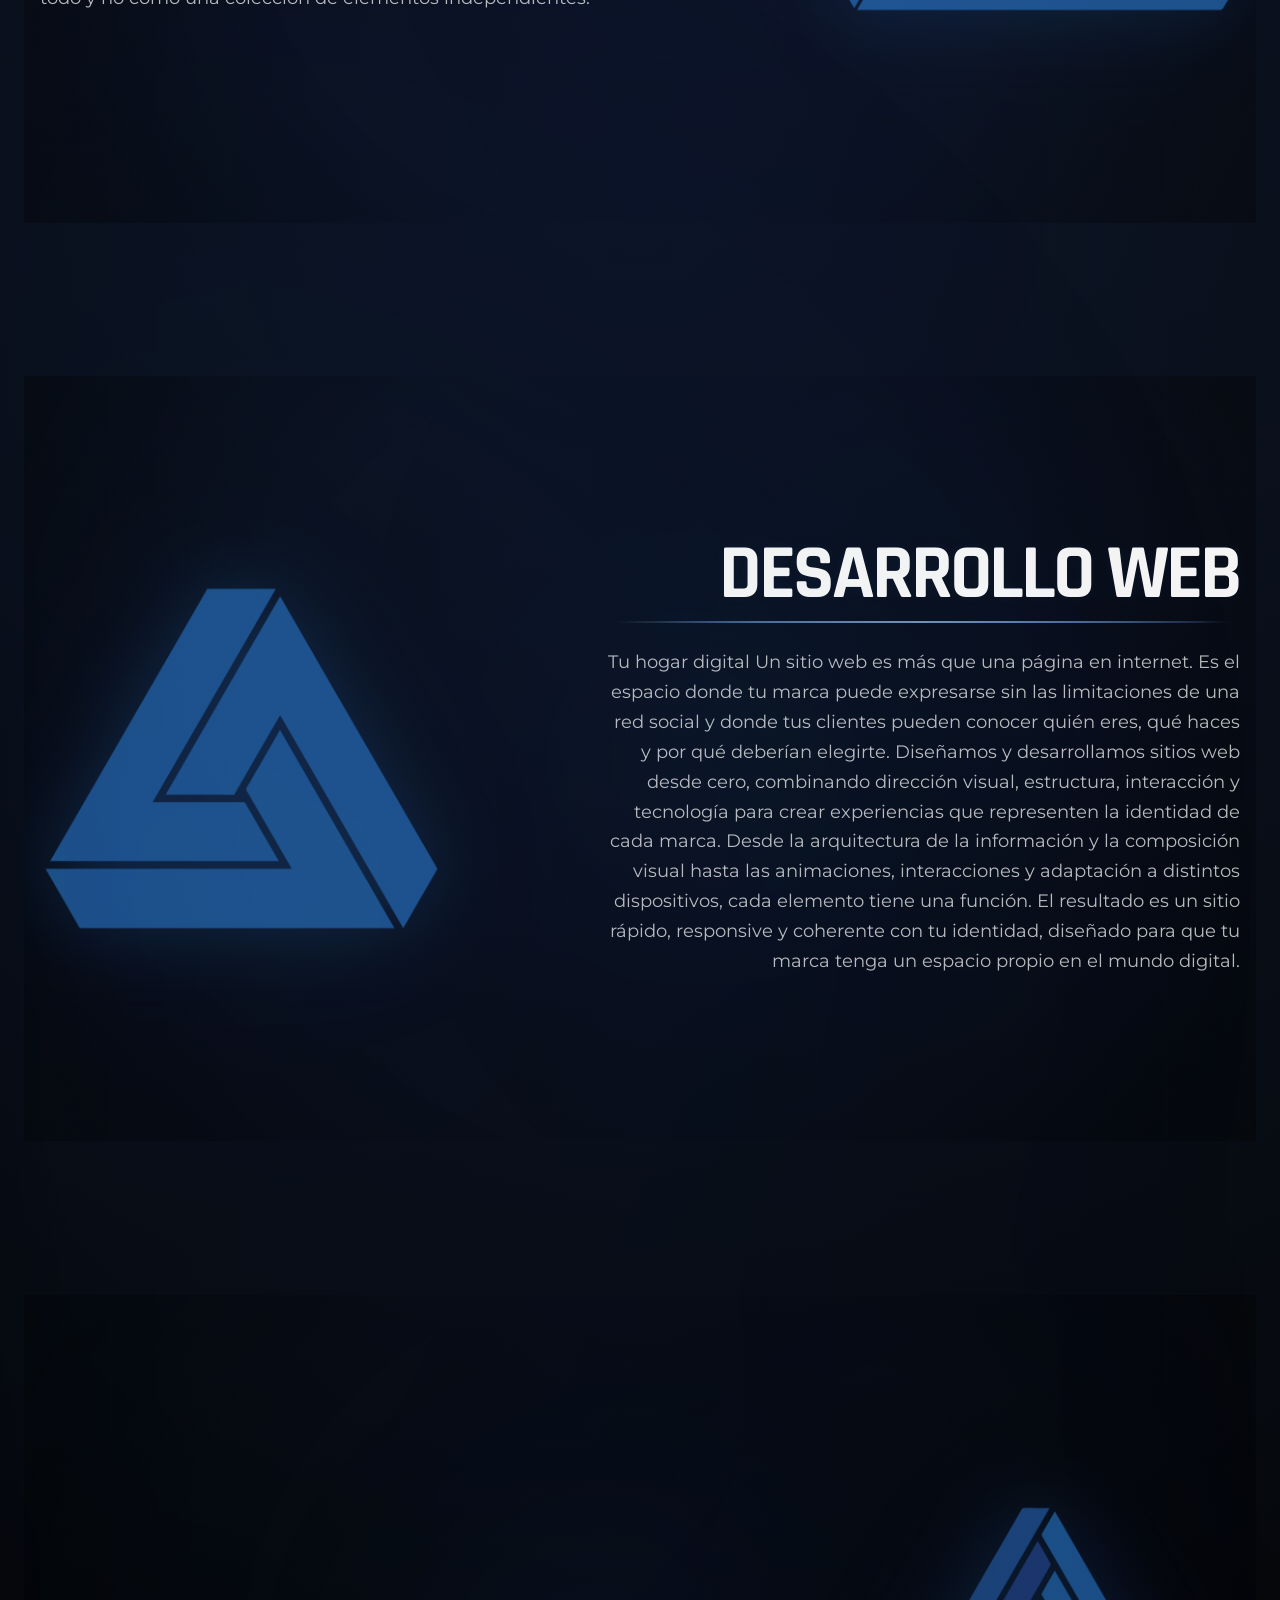
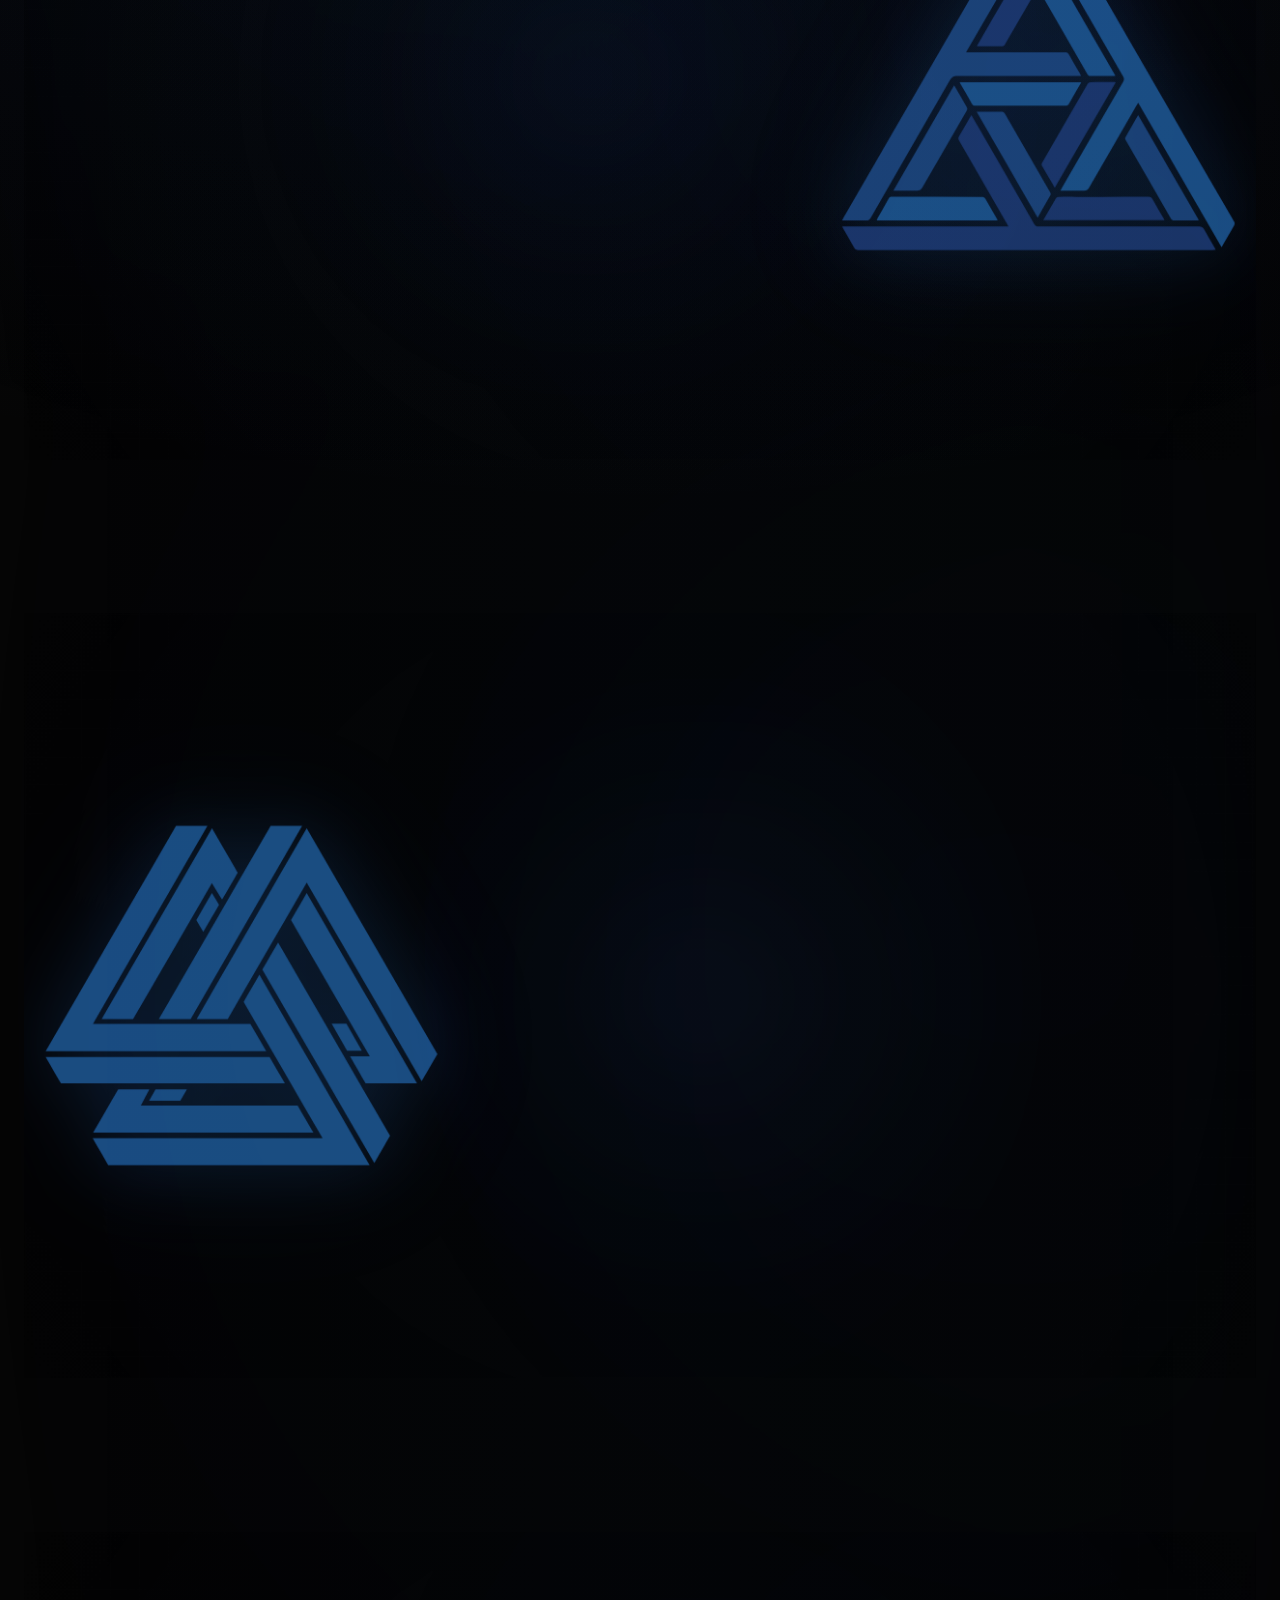
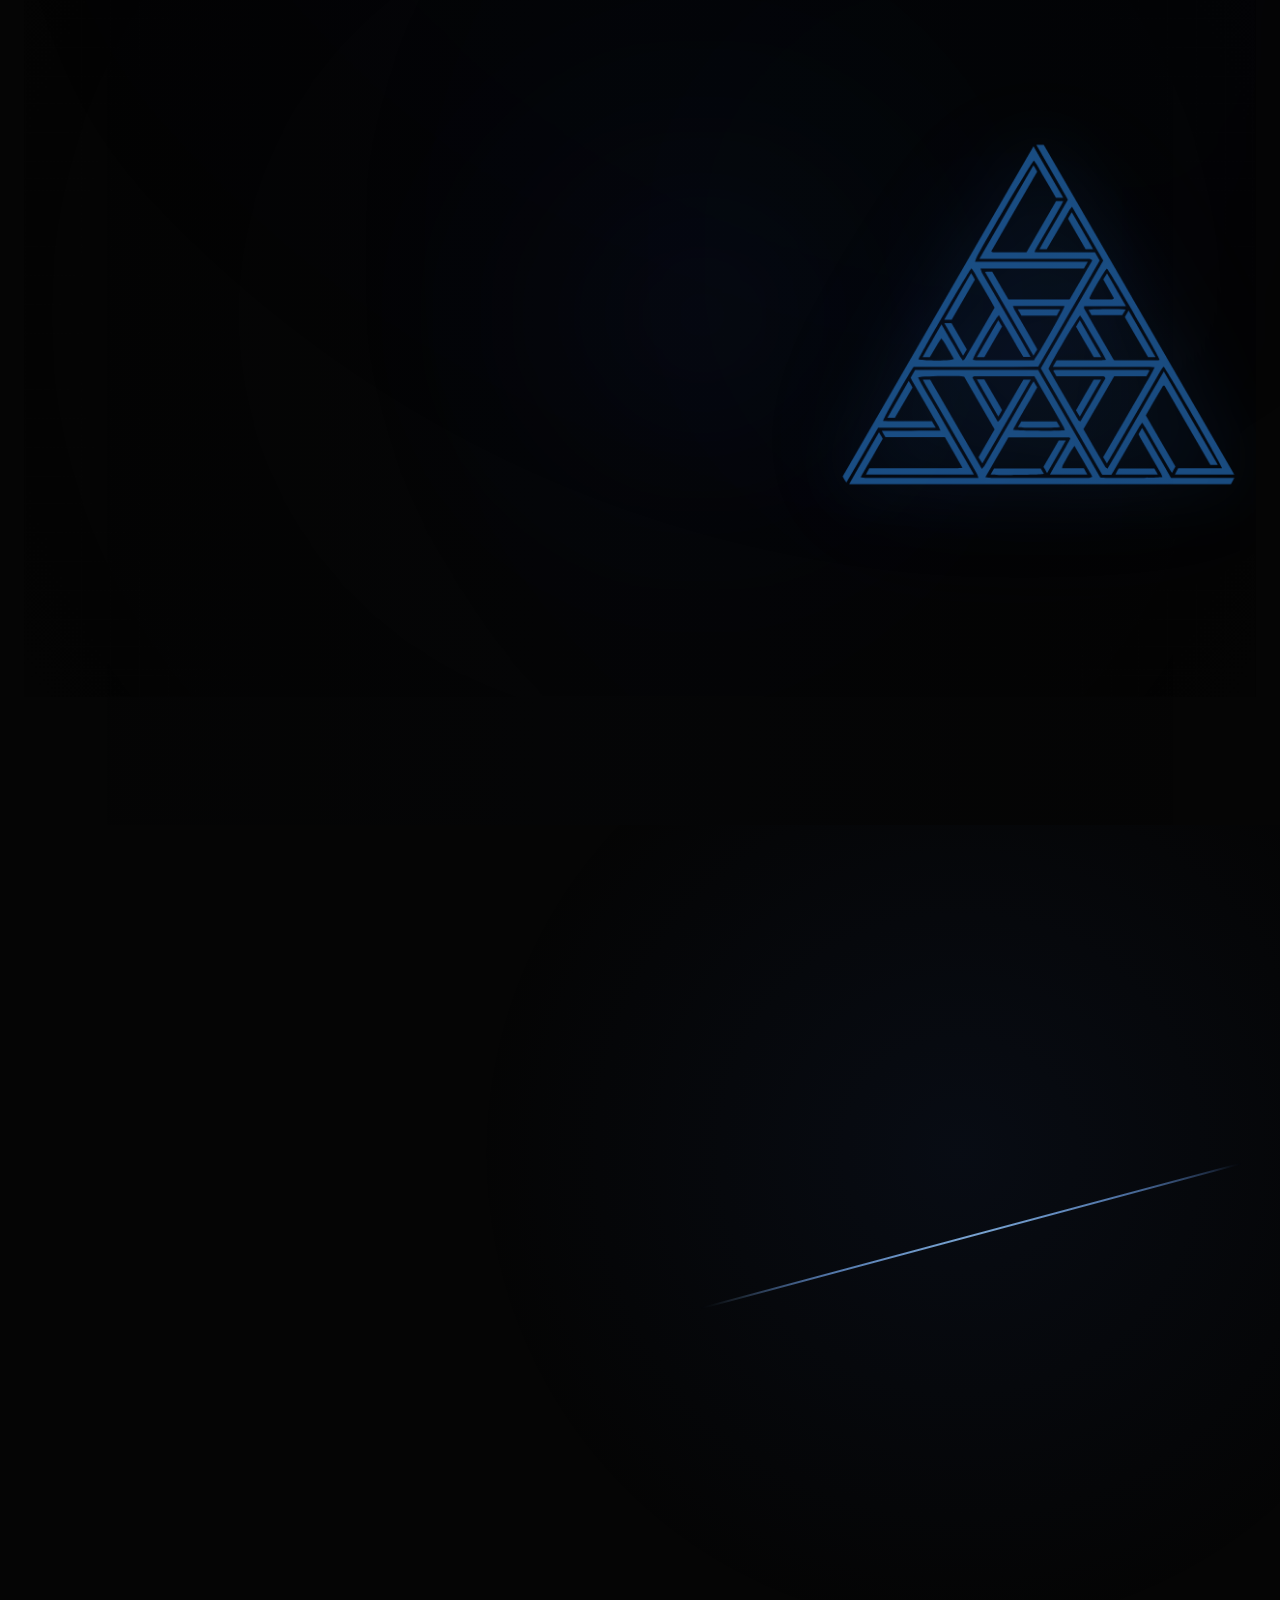
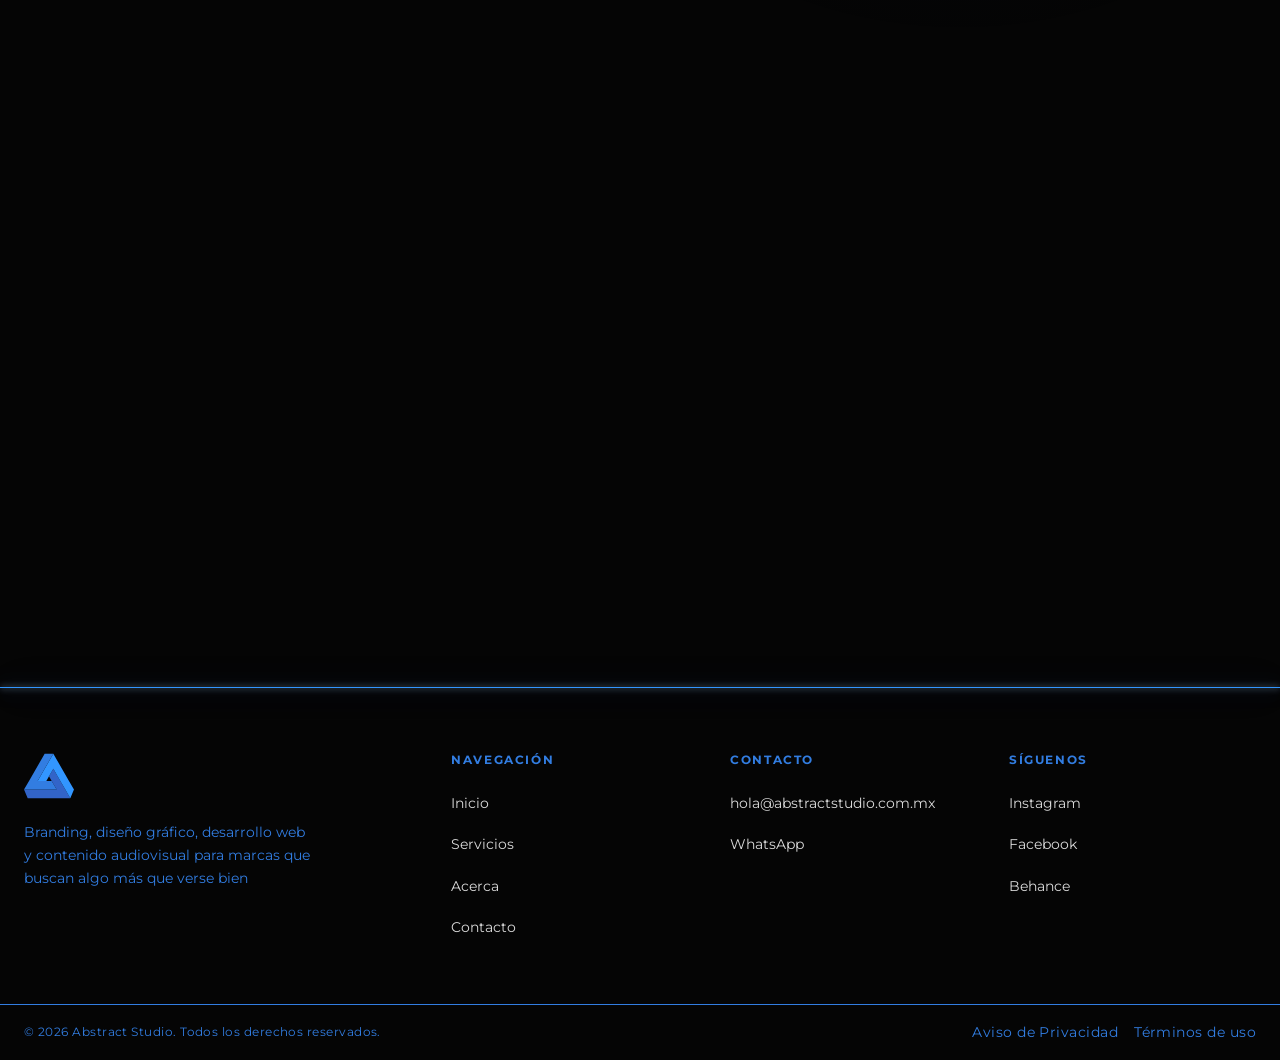
==== commit 9b908006: "Logos Sizes Update" ====
--- a/index.html
+++ b/index.html
@@ -407,7 +407,7 @@
 
             <article
                 class="service-scene reveal"
-                data-service="Marketing"
+                data-service="marketing"
                 role="listitem"
             >
 
--- a/style.css
+++ b/style.css
@@ -1079,8 +1079,9 @@
     display: flex;
     align-items: center;
     justify-content: center;
-    width: clamp(300px, 38vw, 560px);
-    height: clamp(280px, 36vh, 480px);
+    width: clamp(280px, 34vw, 480px);
+    height: clamp(280px, 34vw, 480px);
+    aspect-ratio: 1 / 1;
     max-width: 100%;
     flex-shrink: 0;
     pointer-events: none;
@@ -1129,29 +1130,11 @@
     }
 }
 
-/* Escala óptica individual para equilibrar visualmente el tamaño
-   de los 4 símbolos vectoriales dentro de su viewBox 1600x900 */
-
-.service-scene[data-service="branding"] .logo img {
-    --logo-scale: 2.13;
-}
-
-.service-scene[data-service="web"] .logo img {
-    --logo-scale: 1.93;
+/* Direcciones de rotación alternadas */
+
+.service-scene[data-service="web"] .logo img,
+.service-scene[data-service="video"] .logo img {
     animation-direction: reverse;
-}
-
-.service-scene[data-service="graphic"] .logo img {
-    --logo-scale: 2.19;
-}
-
-.service-scene[data-service="video"] .logo img {
-    --logo-scale: 1.68;
-    animation-direction: reverse;
-}
-
-.service-scene[data-service="marketing"] .logo img {
-    --logo-scale: 2.16;
 }
 
 .service-scene.scene-active .logo img {
@@ -3027,8 +3010,9 @@
     }
 
     .service-scene .logo {
-        width: clamp(240px, 60vw, 420px);
-        height: clamp(220px, 50vh, 360px);
+        width: clamp(240px, 50vw, 380px);
+        height: clamp(240px, 50vw, 380px);
+        aspect-ratio: 1 / 1;
     }
 
     .hero-grid {
@@ -3122,8 +3106,9 @@
     }
 
     .service-scene .logo {
-        width: clamp(200px, 75vw, 320px);
-        height: clamp(180px, 40vh, 260px);
+        width: clamp(200px, 70vw, 300px);
+        height: clamp(200px, 70vw, 300px);
+        aspect-ratio: 1 / 1;
     }
 
     .about-visual {
